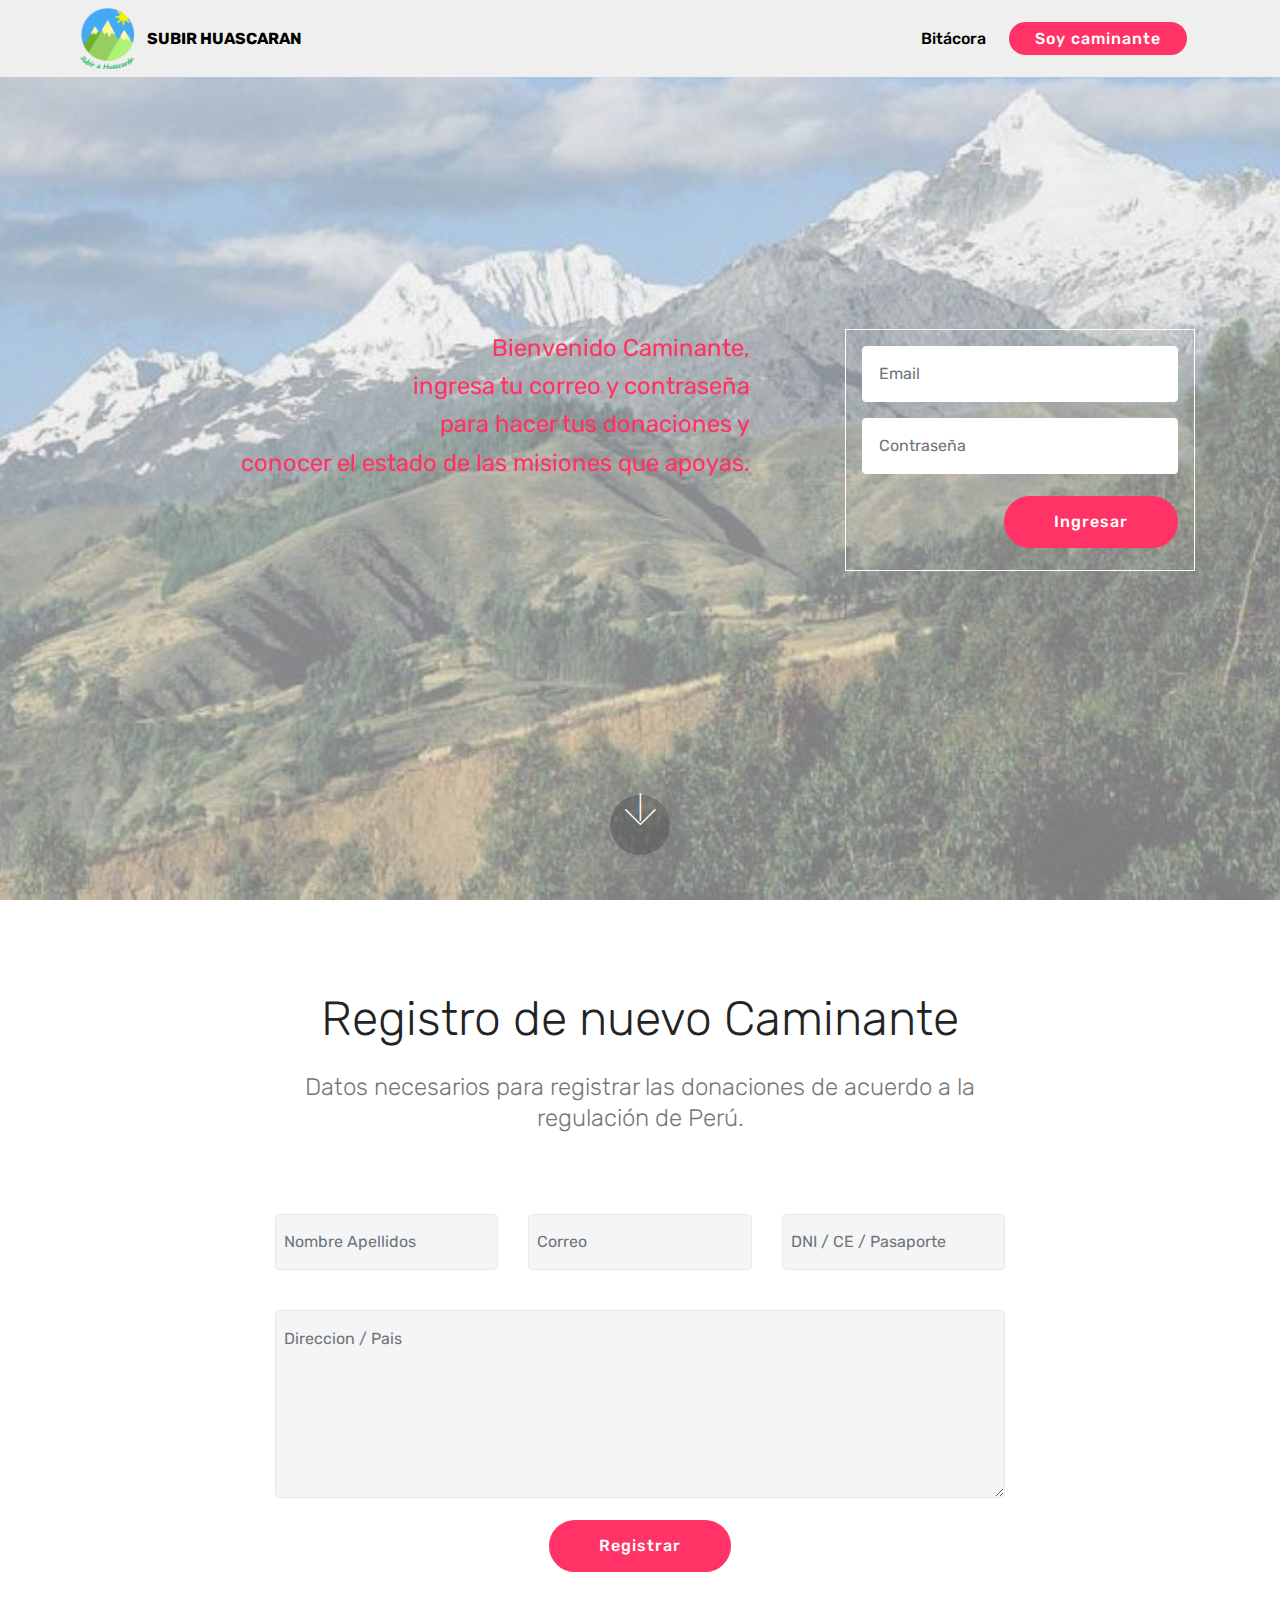
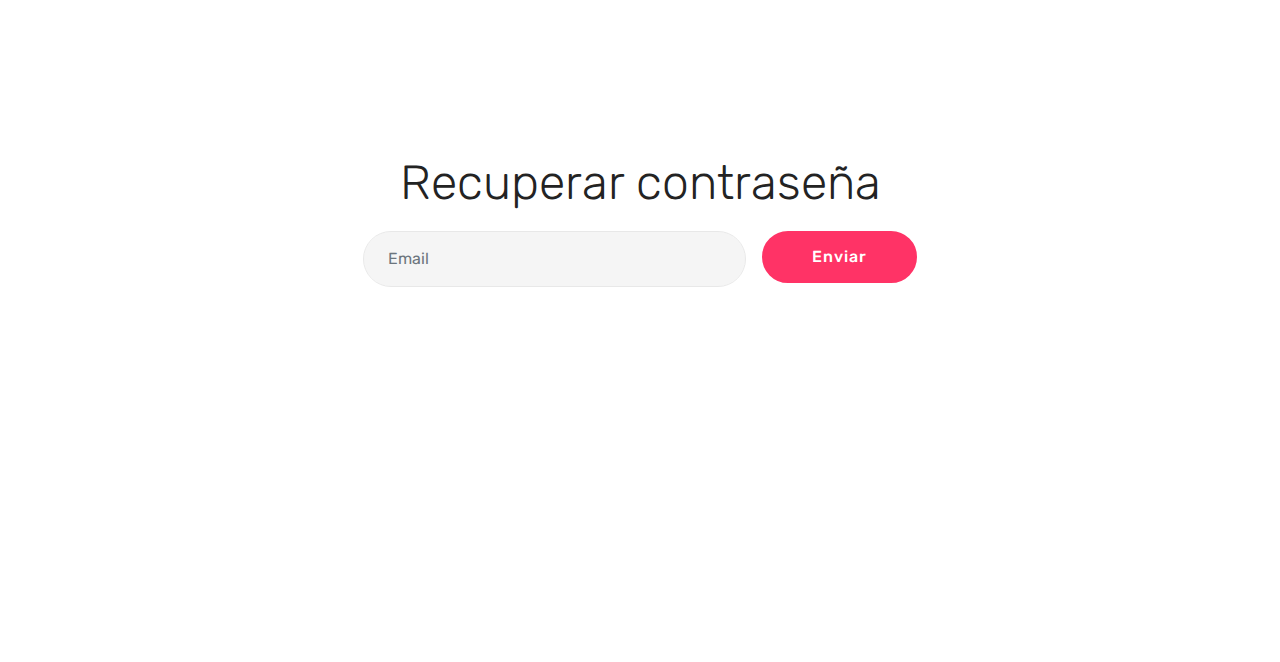
==== page1.html @ e5e84a6b "create github pages" ====
<!DOCTYPE html>
<html  >
<head>
  <!-- Site made with Mobirise Website Builder v4.11.6, https://mobirise.com -->
  <meta charset="UTF-8">
  <meta http-equiv="X-UA-Compatible" content="IE=edge">
  <meta name="generator" content="Mobirise v4.11.6, mobirise.com">
  <meta name="viewport" content="width=device-width, initial-scale=1, minimum-scale=1">
  <link rel="shortcut icon" href="assets/images/logo.subirhuascaran-122x138.png" type="image/x-icon">
  <meta name="description" content="Website Generator Description">
  
  <title>002-ingreso</title>
  <link rel="stylesheet" href="assets/web/assets/mobirise-icons/mobirise-icons.css">
  <link rel="stylesheet" href="assets/bootstrap/css/bootstrap.min.css">
  <link rel="stylesheet" href="assets/bootstrap/css/bootstrap-grid.min.css">
  <link rel="stylesheet" href="assets/bootstrap/css/bootstrap-reboot.min.css">
  <link rel="stylesheet" href="assets/socicon/css/styles.css">
  <link rel="stylesheet" href="assets/dropdown/css/style.css">
  <link rel="stylesheet" href="assets/tether/tether.min.css">
  <link rel="stylesheet" href="assets/theme/css/style.css">
  <link rel="preload" as="style" href="assets/mobirise/css/mbr-additional.css"><link rel="stylesheet" href="assets/mobirise/css/mbr-additional.css" type="text/css">
  
  
  
</head>
<body>
  <section class="menu cid-rIZL8jFSp6" once="menu" id="menu2-h">

    

    <nav class="navbar navbar-expand beta-menu navbar-dropdown align-items-center navbar-fixed-top navbar-toggleable-sm">
        <button class="navbar-toggler navbar-toggler-right" type="button" data-toggle="collapse" data-target="#navbarSupportedContent" aria-controls="navbarSupportedContent" aria-expanded="false" aria-label="Toggle navigation">
            <div class="hamburger">
                <span></span>
                <span></span>
                <span></span>
                <span></span>
            </div>
        </button>
        <div class="menu-logo">
            <div class="navbar-brand">
                <span class="navbar-logo">
                    <a href="index.html">
                        <img src="assets/images/logo.subirhuascaran-122x138.png" alt="" title="" style="height: 3.8rem;">
                    </a>
                </span>
                <span class="navbar-caption-wrap"><a class="navbar-caption text-black display-4" href="index.html">
                        SUBIR HUASCARAN</a></span>
            </div>
        </div>
        <div class="collapse navbar-collapse" id="navbarSupportedContent">
            <ul class="navbar-nav nav-dropdown" data-app-modern-menu="true"><li class="nav-item">
                    <a class="nav-link link text-black display-4" href="page3.html">
                        Bitácora</a>
                </li></ul>
            <div class="navbar-buttons mbr-section-btn"><a class="btn btn-sm btn-secondary display-4" href="page1.html">
                    Soy caminante</a></div>
        </div>
    </nav>
</section>

<section class="engine"><a href="https://mobirise.info/t">amp templates</a></section><section class="header15 cid-rJ0lMRycGT mbr-fullscreen" id="header15-j">

    

    <div class="mbr-overlay" style="opacity: 0.5; background-color: rgb(239, 239, 239);"></div>

    <div class="container align-right">
        <div class="row">
            <div class="mbr-white col-lg-8 col-md-7 content-container">
                
                <p class="mbr-text pb-3 mbr-fonts-style display-5">Bienvenido Caminante, <br>ingresa tu correo y contraseña<br>para hacer tus donaciones y <br>conocer el estado de las misiones que apoyas.</p>
            </div>
            <div class="col-lg-4 col-md-5">
                <div class="form-container">
                    <div class="media-container-column" data-form-type="formoid">
                        <!---Formbuilder Form--->
                        <form action="https://mobirise.com/" method="POST" class="mbr-form form-with-styler" data-form-title="Mobirise Form"><input type="hidden" name="email" data-form-email="true" value="wtqzA0rQZK1cA6QwADzqJ+I+RtrKymRu3xZTuNvysH09sayi7FmQZikdBeSeCKJBfhkM40BxDF42fVDgRj4GmOp/pbe2hW7lbLtdLnOI4zMqJEd/yFccIYRz8CR8Po/f">
                            <div class="row">
                                <div hidden="hidden" data-form-alert="" class="alert alert-success col-12">Bienvenido!</div>
                                <div hidden="hidden" data-form-alert-danger="" class="alert alert-danger col-12">
                                </div>
                            </div>
                            <div class="dragArea row">
                                
                                <div class="col-md-12 form-group " data-for="email">
                                    <input type="email" name="email" placeholder="Email" data-form-field="Email" required="required" class="form-control px-3 display-7" id="email-header15-j">
                                </div>
                                <div data-for="phone" class="col-md-12 form-group ">
                                    <input type="tel" name="phone" placeholder="Contraseña" data-form-field="Phone" class="form-control px-3 display-7" id="phone-header15-j">
                                </div>
                                
                                <div class="col-md-12 input-group-btn"><button type="submit" class="btn btn-secondary btn-form display-4" href="page5.html">Ingresar</button></div>
                            </div>
                        </form><!---Formbuilder Form--->
                    </div>
                </div>
            </div>
        </div>
    </div>
    <div class="mbr-arrow hidden-sm-down" aria-hidden="true">
        <a href="#next">
            <i class="mbri-down mbr-iconfont"></i>
        </a>
    </div>
</section>

<section class="mbr-section form1 cid-rJ5rDfbbf0" id="form1-k">

    

    
    <div class="container">
        <div class="row justify-content-center">
            <div class="title col-12 col-lg-8">
                <h2 class="mbr-section-title align-center pb-3 mbr-fonts-style display-2">
                    Registro de nuevo Caminante</h2>
                <h3 class="mbr-section-subtitle align-center mbr-light pb-3 mbr-fonts-style display-5">
                    Datos necesarios para registrar las donaciones de acuerdo a la regulación de Perú.</h3>
            </div>
        </div>
    </div>
    <div class="container">
        <div class="row justify-content-center">
            <div class="media-container-column col-lg-8" data-form-type="formoid">
                <!---Formbuilder Form--->
                <form action="https://mobirise.com/" method="POST" class="mbr-form form-with-styler" data-form-title="Mobirise Form"><input type="hidden" name="email" data-form-email="true" value="e6qMvipuUezqHyOZQiGdIUFKwZcSwROs5qsjVLVdqNBM+Jt9uk/OGUS6oN6cT/D31UYYcY5IENsYdueJPuXUT8WEsx3m8ywDl4KQ12ntDNOguZOmyFTrvGoSGOFh6pt0">
                    <div class="row">
                        <div hidden="hidden" data-form-alert="" class="alert alert-success col-12">Por correo te llegará la Contraseña y un número de Identificación como Caminante de Subir Huascarán!</div>
                        <div hidden="hidden" data-form-alert-danger="" class="alert alert-danger col-12">
                        </div>
                    </div>
                    <div class="dragArea row">
                        <div class="col-md-4  form-group" data-for="name">
                            <label for="name-form1-k" class="form-control-label mbr-fonts-style display-7"></label>
                            <input type="text" name="name" data-form-field="Name" required="required" class="form-control display-7" placeholder="Nombre Apellidos" id="name-form1-k">
                        </div>
                        <div class="col-md-4  form-group" data-for="email">
                            <label for="email-form1-k" class="form-control-label mbr-fonts-style display-7"></label>
                            <input type="email" name="email" data-form-field="Email" required="required" class="form-control display-7" placeholder="Correo" id="email-form1-k">
                        </div>
                        <div data-for="phone" class="col-md-4  form-group">
                            <label for="phone-form1-k" class="form-control-label mbr-fonts-style display-7"></label>
                            <input type="tel" name="phone" data-form-field="Phone" class="form-control display-7" placeholder="DNI / CE / Pasaporte" id="phone-form1-k">
                        </div>
                        <div data-for="message" class="col-md-12 form-group">
                            <label for="message-form1-k" class="form-control-label mbr-fonts-style display-7"></label>
                            <textarea name="message" data-form-field="Message" class="form-control display-7" placeholder="Direccion / Pais" id="message-form1-k"></textarea>
                        </div>
                        <div class="col-md-12 input-group-btn align-center"><button type="submit" class="btn btn-form btn-secondary display-4">Registrar</button></div>
                    </div>
                </form><!---Formbuilder Form--->
            </div>
        </div>
    </div>
</section>

<section class="mbr-section form3 cid-rJ5rEnoJT5" id="form3-l">

    

    

    <div class="container">
        <div class="row justify-content-center">
            <div class="title col-12 col-lg-8">
                <h2 class="align-center pb-2 mbr-fonts-style display-2">
                    Recuperar contraseña</h2>
                
            </div>
        </div>

        <div class="row py-2 justify-content-center">
            <div class="col-12 col-lg-6  col-md-8 " data-form-type="formoid">
                <!---Formbuilder Form--->
                <form action="https://mobirise.com/" method="POST" class="mbr-form form-with-styler" data-form-title="Mobirise Form"><input type="hidden" name="email" data-form-email="true" value="NQAg6fDDXgw+sFbmTN1wZW7kQ4qYK/VZmVhrrgOsUr6HjoA9whNMkicKUkTNT1DjmzQx8Qpdij0NiBd3gmocsq4LO/XG/91CPZPKjU6f03kV4HGmVgwQR05psdc6KrQQ">
                    <div class="row">
                        <div hidden="hidden" data-form-alert="" class="alert alert-success col-12">Thanks for filling out the form!</div>
                        <div hidden="hidden" data-form-alert-danger="" class="alert alert-danger col-12">
                        </div>
                    </div>
                    <div class="dragArea row">
                        <div class="form-group col" data-for="email">
                            <input type="email" name="email" placeholder="Email" data-form-field="Email" required="required" class="form-control display-7" id="email-form3-l">
                        </div>
                        <div class="col-auto input-group-btn"><button type="submit" class="btn  btn-secondary display-4">Enviar</button></div>
                    </div>
                </form><!---Formbuilder Form--->
            </div>
        </div>
    </div>
</section>

<section class="cid-rJ0lGpFb1E mbr-reveal" id="footer5-i">

    

    

    <div class="container">
        <div class="media-container-row">
            <div class="col-md-3">
                <div class="media-wrap">
                    <a href="https://mobirise.co/">
                       <img src="assets/images/logo.subirhuascaran-192x217.png" alt="Mobirise" title="">
                    </a>
                </div>
            </div>
            <div class="col-md-9">
                <p class="mbr-text align-right links mbr-fonts-style display-7">&nbsp; &nbsp; &nbsp; &nbsp; &nbsp; &nbsp; &nbsp; &nbsp; &nbsp; &nbsp; &nbsp;&nbsp; &nbsp; &nbsp; &nbsp; &nbsp; &nbsp; &nbsp; &nbsp; &nbsp; &nbsp; &nbsp; &nbsp; &nbsp;&nbsp;&nbsp; &nbsp; &nbsp; &nbsp; &nbsp; &nbsp; &nbsp; &nbsp; &nbsp; &nbsp; &nbsp; &nbsp;&nbsp;<a href="page4.html" class="text-black">CONTACTO</a></p>
            </div>
        </div>
        <div class="footer-lower">
            <div class="media-container-row">
                <div class="col-md-12">
                    <hr>
                </div>
            </div>
            <div class="media-container-row mbr-white">
                <div class="col-md-6 copyright">
                    <p class="mbr-text mbr-fonts-style display-7">
                        © Copyright 2019 SubirHuascaran.org - All Rights Reserved
                    </p>
                </div>
                <div class="col-md-6">
                    <div class="social-list align-right">
                        <div class="soc-item">
                            <a href="https://twitter.com/" target="_blank">
                                <span class="mbr-iconfont mbr-iconfont-social socicon-twitter socicon"></span>
                            </a>
                        </div>
                        <div class="soc-item">
                            <a href="https://www.facebook.com/" target="_blank">
                                <span class="mbr-iconfont mbr-iconfont-social socicon-facebook socicon"></span>
                            </a>
                        </div>
                        <div class="soc-item">
                            <a href="https://www.youtube.com" target="_blank">
                                <span class="mbr-iconfont mbr-iconfont-social socicon-youtube socicon"></span>
                            </a>
                        </div>
                        <div class="soc-item">
                            <a href="https://instagram.com" target="_blank">
                                <span class="mbr-iconfont mbr-iconfont-social socicon-instagram socicon"></span>
                            </a>
                        </div>
                        
                        
                    </div>
                </div>
            </div>
        </div>
    </div>
</section>


  <script src="assets/web/assets/jquery/jquery.min.js"></script>
  <script src="assets/popper/popper.min.js"></script>
  <script src="assets/bootstrap/js/bootstrap.min.js"></script>
  <script src="assets/smoothscroll/smooth-scroll.js"></script>
  <script src="assets/dropdown/js/nav-dropdown.js"></script>
  <script src="assets/dropdown/js/navbar-dropdown.js"></script>
  <script src="assets/touchswipe/jquery.touch-swipe.min.js"></script>
  <script src="assets/tether/tether.min.js"></script>
  <script src="assets/theme/js/script.js"></script>
  <script src="assets/formoid/formoid.min.js"></script>
  
  
</body>
</html>
---- assets/web/assets/mobirise-icons/mobirise-icons.css ----
@font-face {
  font-family: 'MobiriseIcons';
  src:  url('mobirise-icons.eot?spat4u');
  src:  url('mobirise-icons.eot?spat4u#iefix') format('embedded-opentype'),
    url('mobirise-icons.ttf?spat4u') format('truetype'),
    url('mobirise-icons.woff?spat4u') format('woff'),
    url('mobirise-icons.svg?spat4u#MobiriseIcons') format('svg');
  font-weight: normal;
  font-style: normal;
  font-display: swap;
}

[class^="mbri-"], [class*=" mbri-"] {
  /* use !important to prevent issues with browser extensions that change fonts */
  font-family: MobiriseIcons !important;
  speak: none;
  font-style: normal;
  font-weight: normal;
  font-variant: normal;
  text-transform: none;
  line-height: 1;

  /* Better Font Rendering =========== */
  -webkit-font-smoothing: antialiased;
  -moz-osx-font-smoothing: grayscale;
}

.mbri-add-submenu:before {
  content: "\e900";
}
.mbri-alert:before {
  content: "\e901";
}
.mbri-align-center:before {
  content: "\e902";
}
.mbri-align-justify:before {
  content: "\e903";
}
.mbri-align-left:before {
  content: "\e904";
}
.mbri-align-right:before {
  content: "\e905";
}
.mbri-android:before {
  content: "\e906";
}
.mbri-apple:before {
  content: "\e907";
}
.mbri-arrow-down:before {
  content: "\e908";
}
.mbri-arrow-next:before {
  content: "\e909";
}
.mbri-arrow-prev:before {
  content: "\e90a";
}
.mbri-arrow-up:before {
  content: "\e90b";
}
.mbri-bold:before {
  content: "\e90c";
}
.mbri-bookmark:before {
  content: "\e90d";
}
.mbri-bootstrap:before {
  content: "\e90e";
}
.mbri-briefcase:before {
  content: "\e90f";
}
.mbri-browse:before {
  content: "\e910";
}
.mbri-bulleted-list:before {
  content: "\e911";
}
.mbri-calendar:before {
  content: "\e912";
}
.mbri-camera:before {
  content: "\e913";
}
.mbri-cart-add:before {
  content: "\e914";
}
.mbri-cart-full:before {
  content: "\e915";
}
.mbri-cash:before {
  content: "\e916";
}
.mbri-change-style:before {
  content: "\e917";
}
.mbri-chat:before {
  content: "\e918";
}
.mbri-clock:before {
  content: "\e919";
}
.mbri-close:before {
  content: "\e91a";
}
.mbri-cloud:before {
  content: "\e91b";
}
.mbri-code:before {
  content: "\e91c";
}
.mbri-contact-form:before {
  content: "\e91d";
}
.mbri-credit-card:before {
  content: "\e91e";
}
.mbri-cursor-click:before {
  content: "\e91f";
}
.mbri-cust-feedback:before {
  content: "\e920";
}
.mbri-database:before {
  content: "\e921";
}
.mbri-delivery:before {
  content: "\e922";
}
.mbri-desktop:before {
  content: "\e923";
}
.mbri-devices:before {
  content: "\e924";
}
.mbri-down:before {
  content: "\e925";
}
.mbri-download:before {
  content: "\e989";
}
.mbri-drag-n-drop:before {
  content: "\e927";
}
.mbri-drag-n-drop2:before {
  content: "\e928";
}
.mbri-edit:before {
  content: "\e929";
}
.mbri-edit2:before {
  content: "\e92a";
}
.mbri-error:before {
  content: "\e92b";
}
.mbri-extension:before {
  content: "\e92c";
}
.mbri-features:before {
  content: "\e92d";
}
.mbri-file:before {
  content: "\e92e";
}
.mbri-flag:before {
  content: "\e92f";
}
.mbri-folder:before {
  content: "\e930";
}
.mbri-gift:before {
  content: "\e931";
}
.mbri-github:before {
  content: "\e932";
}
.mbri-globe:before {
  content: "\e933";
}
.mbri-globe-2:before {
  content: "\e934";
}
.mbri-growing-chart:before {
  content: "\e935";
}
.mbri-hearth:before {
  content: "\e936";
}
.mbri-help:before {
  content: "\e937";
}
.mbri-home:before {
  content: "\e938";
}
.mbri-hot-cup:before {
  content: "\e939";
}
.mbri-idea:before {
  content: "\e93a";
}
.mbri-image-gallery:before {
  content: "\e93b";
}
.mbri-image-slider:before {
  content: "\e93c";
}
.mbri-info:before {
  content: "\e93d";
}
.mbri-italic:before {
  content: "\e93e";
}
.mbri-key:before {
  content: "\e93f";
}
.mbri-laptop:before {
  content: "\e940";
}
.mbri-layers:before {
  content: "\e941";
}
.mbri-left-right:before {
  content: "\e942";
}
.mbri-left:before {
  content: "\e943";
}
.mbri-letter:before {
  content: "\e944";
}
.mbri-like:before {
  content: "\e945";
}
.mbri-link:before {
  content: "\e946";
}
.mbri-lock:before {
  content: "\e947";
}
.mbri-login:before {
  content: "\e948";
}
.mbri-logout:before {
  content: "\e949";
}
.mbri-magic-stick:before {
  content: "\e94a";
}
.mbri-map-pin:before {
  content: "\e94b";
}
.mbri-menu:before {
  content: "\e94c";
}
.mbri-mobile:before {
  content: "\e94d";
}
.mbri-mobile2:before {
  content: "\e94e";
}
.mbri-mobirise:before {
  content: "\e94f";
}
.mbri-more-horizontal:before {
  content: "\e950";
}
.mbri-more-vertical:before {
  content: "\e951";
}
.mbri-music:before {
  content: "\e952";
}
.mbri-new-file:before {
  content: "\e953";
}
.mbri-numbered-list:before {
  content: "\e954";
}
.mbri-opened-folder:before {
  content: "\e955";
}
.mbri-pages:before {
  content: "\e956";
}
.mbri-paper-plane:before {
  content: "\e957";
}
.mbri-paperclip:before {
  content: "\e958";
}
.mbri-photo:before {
  content: "\e959";
}
.mbri-photos:before {
  content: "\e95a";
}
.mbri-pin:before {
  content: "\e95b";
}
.mbri-play:before {
  content: "\e95c";
}
.mbri-plus:before {
  content: "\e95d";
}
.mbri-preview:before {
  content: "\e95e";
}
.mbri-print:before {
  content: "\e95f";
}
.mbri-protect:before {
  content: "\e960";
}
.mbri-question:before {
  content: "\e961";
}
.mbri-quote-left:before {
  content: "\e962";
}
.mbri-quote-right:before {
  content: "\e963";
}
.mbri-refresh:before {
  content: "\e964";
}
.mbri-responsive:before {
  content: "\e965";
}
.mbri-right:before {
  content: "\e966";
}
.mbri-rocket:before {
  content: "\e967";
}
.mbri-sad-face:before {
  content: "\e968";
}
.mbri-sale:before {
  content: "\e969";
}
.mbri-save:before {
  content: "\e96a";
}
.mbri-search:before {
  content: "\e96b";
}
.mbri-setting:before {
  content: "\e96c";
}
.mbri-setting2:before {
  content: "\e96d";
}
.mbri-setting3:before {
  content: "\e96e";
}
.mbri-share:before {
  content: "\e96f";
}
.mbri-shopping-bag:before {
  content: "\e970";
}
.mbri-shopping-basket:before {
  content: "\e971";
}
.mbri-shopping-cart:before {
  content: "\e972";
}
.mbri-sites:before {
  content: "\e973";
}
.mbri-smile-face:before {
  content: "\e974";
}
.mbri-speed:before {
  content: "\e975";
}
.mbri-star:before {
  content: "\e976";
}
.mbri-success:before {
  content: "\e977";
}
.mbri-sun:before {
  content: "\e978";
}
.mbri-sun2:before {
  content: "\e979";
}
.mbri-tablet:before {
  content: "\e97a";
}
.mbri-tablet-vertical:before {
  content: "\e97b";
}
.mbri-target:before {
  content: "\e97c";
}
.mbri-timer:before {
  content: "\e97d";
}
.mbri-to-ftp:before {
  content: "\e97e";
}
.mbri-to-local-drive:before {
  content: "\e97f";
}
.mbri-touch-swipe:before {
  content: "\e980";
}
.mbri-touch:before {
  content: "\e981";
}
.mbri-trash:before {
  content: "\e982";
}
.mbri-underline:before {
  content: "\e983";
}
.mbri-unlink:before {
  content: "\e984";
}
.mbri-unlock:before {
  content: "\e985";
}
.mbri-up-down:before {
  content: "\e986";
}
.mbri-up:before {
  content: "\e987";
}
.mbri-update:before {
  content: "\e988";
}
.mbri-upload:before {
 content: "\e926"; 
}
.mbri-user:before {
  content: "\e98a";
}
.mbri-user2:before {
  content: "\e98b";
}
.mbri-users:before {
  content: "\e98c";
}
.mbri-video:before {
  content: "\e98d";
}
.mbri-video-play:before {
  content: "\e98e";
}
.mbri-watch:before {
  content: "\e98f";
}
.mbri-website-theme:before {
  content: "\e990";
}
.mbri-wifi:before {
  content: "\e991";
}
.mbri-windows:before {
  content: "\e992";
}
.mbri-zoom-out:before {
  content: "\e993";
}
.mbri-redo:before {
  content: "\e994";
}
.mbri-undo:before {
  content: "\e995";
}
---- assets/socicon/css/styles.css ----
@charset "UTF-8";

@font-face {
  font-family: "socicon";
  src:url("../fonts/socicon.eot");
  src:url("../fonts/socicon.eot?#iefix") format("embedded-opentype"),
    url("../fonts/socicon.woff") format("woff"),
    url("../fonts/socicon.ttf") format("truetype"),
    url("../fonts/socicon.svg#socicon") format("svg");
  font-weight: normal;
  font-style: normal;
  font-display:swap;
}

[data-icon]:before {
  font-family: "socicon" !important;
  content: attr(data-icon);
  font-style: normal !important;
  font-weight: normal !important;
  font-variant: normal !important;
  text-transform: none !important;
  speak: none;
  line-height: 1;
  -webkit-font-smoothing: antialiased;
  -moz-osx-font-smoothing: grayscale;
}

[class^="socicon-"]:before,
[class*=" socicon-"]:before {
  font-family: "socicon" !important;
  font-style: normal !important;
  font-weight: normal !important;
  font-variant: normal !important;
  text-transform: none !important;
  speak: none;
  line-height: 1;
  -webkit-font-smoothing: antialiased;
  -moz-osx-font-smoothing: grayscale;
}

.socicon-modelmayhem:before {
  content: "\e000";
}
.socicon-mixcloud:before {
  content: "\e001";
}
.socicon-drupal:before {
  content: "\e002";
}
.socicon-swarm:before {
  content: "\e003";
}
.socicon-istock:before {
  content: "\e004";
}
.socicon-yammer:before {
  content: "\e005";
}
.socicon-ello:before {
  content: "\e006";
}
.socicon-stackoverflow:before {
  content: "\e007";
}
.socicon-persona:before {
  content: "\e008";
}
.socicon-triplej:before {
  content: "\e009";
}
.socicon-houzz:before {
  content: "\e00a";
}
.socicon-rss:before {
  content: "\e00b";
}
.socicon-paypal:before {
  content: "\e00c";
}
.socicon-odnoklassniki:before {
  content: "\e00d";
}
.socicon-airbnb:before {
  content: "\e00e";
}
.socicon-periscope:before {
  content: "\e00f";
}
.socicon-outlook:before {
  content: "\e010";
}
.socicon-coderwall:before {
  content: "\e011";
}
.socicon-tripadvisor:before {
  content: "\e012";
}
.socicon-appnet:before {
  content: "\e013";
}
.socicon-goodreads:before {
  content: "\e014";
}
.socicon-tripit:before {
  content: "\e015";
}
.socicon-lanyrd:before {
  content: "\e016";
}
.socicon-slideshare:before {
  content: "\e017";
}
.socicon-buffer:before {
  content: "\e018";
}
.socicon-disqus:before {
  content: "\e019";
}
.socicon-vkontakte:before {
  content: "\e01a";
}
.socicon-whatsapp:before {
  content: "\e01b";
}
.socicon-patreon:before {
  content: "\e01c";
}
.socicon-storehouse:before {
  content: "\e01d";
}
.socicon-pocket:before {
  content: "\e01e";
}
.socicon-mail:before {
  content: "\e01f";
}
.socicon-blogger:before {
  content: "\e020";
}
.socicon-technorati:before {
  content: "\e021";
}
.socicon-reddit:before {
  content: "\e022";
}
.socicon-dribbble:before {
  content: "\e023";
}
.socicon-stumbleupon:before {
  content: "\e024";
}
.socicon-digg:before {
  content: "\e025";
}
.socicon-envato:before {
  content: "\e026";
}
.socicon-behance:before {
  content: "\e027";
}
.socicon-delicious:before {
  content: "\e028";
}
.socicon-deviantart:before {
  content: "\e029";
}
.socicon-forrst:before {
  content: "\e02a";
}
.socicon-play:before {
  content: "\e02b";
}
.socicon-zerply:before {
  content: "\e02c";
}
.socicon-wikipedia:before {
  content: "\e02d";
}
.socicon-apple:before {
  content: "\e02e";
}
.socicon-flattr:before {
  content: "\e02f";
}
.socicon-github:before {
  content: "\e030";
}
.socicon-renren:before {
  content: "\e031";
}
.socicon-friendfeed:before {
  content: "\e032";
}
.socicon-newsvine:before {
  content: "\e033";
}
.socicon-identica:before {
  content: "\e034";
}
.socicon-bebo:before {
  content: "\e035";
}
.socicon-zynga:before {
  content: "\e036";
}
.socicon-steam:before {
  content: "\e037";
}
.socicon-xbox:before {
  content: "\e038";
}
.socicon-windows:before {
  content: "\e039";
}
.socicon-qq:before {
  content: "\e03a";
}
.socicon-douban:before {
  content: "\e03b";
}
.socicon-meetup:before {
  content: "\e03c";
}
.socicon-playstation:before {
  content: "\e03d";
}
.socicon-android:before {
  content: "\e03e";
}
.socicon-snapchat:before {
  content: "\e03f";
}
.socicon-twitter:before {
  content: "\e040";
}
.socicon-facebook:before {
  content: "\e041";
}
.socicon-googleplus:before {
  content: "\e042";
}
.socicon-pinterest:before {
  content: "\e043";
}
.socicon-foursquare:before {
  content: "\e044";
}
.socicon-yahoo:before {
  content: "\e045";
}
.socicon-skype:before {
  content: "\e046";
}
.socicon-yelp:before {
  content: "\e047";
}
.socicon-feedburner:before {
  content: "\e048";
}
.socicon-linkedin:before {
  content: "\e049";
}
.socicon-viadeo:before {
  content: "\e04a";
}
.socicon-xing:before {
  content: "\e04b";
}
.socicon-myspace:before {
  content: "\e04c";
}
.socicon-soundcloud:before {
  content: "\e04d";
}
.socicon-spotify:before {
  content: "\e04e";
}
.socicon-grooveshark:before {
  content: "\e04f";
}
.socicon-lastfm:before {
  content: "\e050";
}
.socicon-youtube:before {
  content: "\e051";
}
.socicon-vimeo:before {
  content: "\e052";
}
.socicon-dailymotion:before {
  content: "\e053";
}
.socicon-vine:before {
  content: "\e054";
}
.socicon-flickr:before {
  content: "\e055";
}
.socicon-500px:before {
  content: "\e056";
}
.socicon-wordpress:before {
  content: "\e058";
}
.socicon-tumblr:before {
  content: "\e059";
}
.socicon-twitch:before {
  content: "\e05a";
}
.socicon-8tracks:before {
  content: "\e05b";
}
.socicon-amazon:before {
  content: "\e05c";
}
.socicon-icq:before {
  content: "\e05d";
}
.socicon-smugmug:before {
  content: "\e05e";
}
.socicon-ravelry:before {
  content: "\e05f";
}
.socicon-weibo:before {
  content: "\e060";
}
.socicon-baidu:before {
  content: "\e061";
}
.socicon-angellist:before {
  content: "\e062";
}
.socicon-ebay:before {
  content: "\e063";
}
.socicon-imdb:before {
  content: "\e064";
}
.socicon-stayfriends:before {
  content: "\e065";
}
.socicon-residentadvisor:before {
  content: "\e066";
}
.socicon-google:before {
  content: "\e067";
}
.socicon-yandex:before {
  content: "\e068";
}
.socicon-sharethis:before {
  content: "\e069";
}
.socicon-bandcamp:before {
  content: "\e06a";
}
.socicon-itunes:before {
  content: "\e06b";
}
.socicon-deezer:before {
  content: "\e06c";
}
.socicon-telegram:before {
  content: "\e06e";
}
.socicon-openid:before {
  content: "\e06f";
}
.socicon-amplement:before {
  content: "\e070";
}
.socicon-viber:before {
  content: "\e071";
}
.socicon-zomato:before {
  content: "\e072";
}
.socicon-draugiem:before {
  content: "\e074";
}
.socicon-endomodo:before {
  content: "\e075";
}
.socicon-filmweb:before {
  content: "\e076";
}
.socicon-stackexchange:before {
  content: "\e077";
}
.socicon-wykop:before {
  content: "\e078";
}
.socicon-teamspeak:before {
  content: "\e079";
}
.socicon-teamviewer:before {
  content: "\e07a";
}
.socicon-ventrilo:before {
  content: "\e07b";
}
.socicon-younow:before {
  content: "\e07c";
}
.socicon-raidcall:before {
  content: "\e07d";
}
.socicon-mumble:before {
  content: "\e07e";
}
.socicon-medium:before {
  content: "\e06d";
}
.socicon-bebee:before {
  content: "\e07f";
}
.socicon-hitbox:before {
  content: "\e080";
}
.socicon-reverbnation:before {
  content: "\e081";
}
.socicon-formulr:before {
  content: "\e082";
}
.socicon-instagram:before {
  content: "\e057";
}
.socicon-battlenet:before {
  content: "\e083";
}
.socicon-chrome:before {
  content: "\e084";
}
.socicon-discord:before {
  content: "\e086";
}
.socicon-issuu:before {
  content: "\e087";
}
.socicon-macos:before {
  content: "\e088";
}
.socicon-firefox:before {
  content: "\e089";
}
.socicon-opera:before {
  content: "\e08d";
}
.socicon-keybase:before {
  content: "\e090";
}
.socicon-alliance:before {
  content: "\e091";
}
.socicon-livejournal:before {
  content: "\e092";
}
.socicon-googlephotos:before {
  content: "\e093";
}
.socicon-horde:before {
  content: "\e094";
}
.socicon-etsy:before {
  content: "\e095";
}
.socicon-zapier:before {
  content: "\e096";
}
.socicon-google-scholar:before {
  content: "\e097";
}
.socicon-researchgate:before {
  content: "\e098";
}
.socicon-wechat:before {
  content: "\e099";
}
.socicon-strava:before {
  content: "\e09a";
}
.socicon-line:before {
  content: "\e09b";
}
.socicon-lyft:before {
  content: "\e09c";
}
.socicon-uber:before {
  content: "\e09d";
}
.socicon-songkick:before {
  content: "\e09e";
}
.socicon-viewbug:before {
  content: "\e09f";
}
.socicon-googlegroups:before {
  content: "\e0a0";
}
.socicon-quora:before {
  content: "\e073";
}
.socicon-diablo:before {
  content: "\e085";
}
.socicon-blizzard:before {
  content: "\e0a1";
}
.socicon-hearthstone:before {
  content: "\e08b";
}
.socicon-heroes:before {
  content: "\e08a";
}
.socicon-overwatch:before {
  content: "\e08c";
}
.socicon-warcraft:before {
  content: "\e08e";
}
.socicon-starcraft:before {
  content: "\e08f";
}
.socicon-beam:before {
  content: "\e0a2";
}
.socicon-curse:before {
  content: "\e0a3";
}
.socicon-player:before {
  content: "\e0a4";
}
.socicon-streamjar:before {
  content: "\e0a5";
}
.socicon-nintendo:before {
  content: "\e0a6";
}
.socicon-hellocoton:before {
  content: "\e0a7";
}
---- assets/dropdown/css/style.css ----
.navbar-dropdown {
  left: 0;
  padding: 0;
  position: absolute;
  right: 0;
  top: 0;
  transition: all 0.45s ease;
  z-index: 1030;
  background: #282828; }
  .navbar-dropdown .navbar-logo {
    margin-right: 0.8rem;
    transition: margin 0.3s ease-in-out;
    vertical-align: middle; }
    .navbar-dropdown .navbar-logo img {
      height: 3.125rem;
      transition: all 0.3s ease-in-out; }
    .navbar-dropdown .navbar-logo.mbr-iconfont {
      font-size: 3.125rem;
      line-height: 3.125rem; }
  .navbar-dropdown .navbar-caption {
    font-weight: 700;
    white-space: normal;
    vertical-align: -4px;
    line-height: 3.125rem !important; }
    .navbar-dropdown .navbar-caption, .navbar-dropdown .navbar-caption:hover {
      color: inherit;
      text-decoration: none; }
  .navbar-dropdown .mbr-iconfont + .navbar-caption {
    vertical-align: -1px; }
  .navbar-dropdown.navbar-fixed-top {
    position: fixed; }
  .navbar-dropdown .navbar-brand span {
    vertical-align: -4px; }
  .navbar-dropdown.bg-color.transparent {
    background: none; }
  .navbar-dropdown.navbar-short .navbar-brand {
    padding: 0.625rem 0; }
    .navbar-dropdown.navbar-short .navbar-brand span {
      vertical-align: -1px; }
  .navbar-dropdown.navbar-short .navbar-caption {
    line-height: 2.375rem !important;
    vertical-align: -2px; }
  .navbar-dropdown.navbar-short .navbar-logo {
    margin-right: 0.5rem; }
    .navbar-dropdown.navbar-short .navbar-logo img {
      height: 2.375rem; }
    .navbar-dropdown.navbar-short .navbar-logo.mbr-iconfont {
      font-size: 2.375rem;
      line-height: 2.375rem; }
  .navbar-dropdown.navbar-short .mbr-table-cell {
    height: 3.625rem; }
  .navbar-dropdown .navbar-close {
    left: 0.6875rem;
    position: fixed;
    top: 0.75rem;
    z-index: 1000; }
  .navbar-dropdown .hamburger-icon {
    content: "";
    display: inline-block;
    vertical-align: middle;
    width: 16px;
    -webkit-box-shadow: 0 -6px 0 1px #282828,0 0 0 1px #282828,0 6px 0 1px #282828;
    -moz-box-shadow: 0 -6px 0 1px #282828,0 0 0 1px #282828,0 6px 0 1px #282828;
    box-shadow: 0 -6px 0 1px #282828,0 0 0 1px #282828,0 6px 0 1px #282828; }

.dropdown-menu .dropdown-toggle[data-toggle="dropdown-submenu"]::after {
  border-bottom: 0.35em solid transparent;
  border-left: 0.35em solid;
  border-right: 0;
  border-top: 0.35em solid transparent;
  margin-left: 0.3rem; }

.dropdown-menu .dropdown-item:focus {
  outline: 0; }

.nav-dropdown {
  font-size: 0.75rem;
  font-weight: 500;
  height: auto !important; }
  .nav-dropdown .nav-btn {
    padding-left: 1rem; }
  .nav-dropdown .link {
    margin: .667em 1.667em;
    font-weight: 500;
    padding: 0;
    transition: color .2s ease-in-out; }
    .nav-dropdown .link.dropdown-toggle {
      margin-right: 2.583em; }
      .nav-dropdown .link.dropdown-toggle::after {
        margin-left: .25rem;
        border-top: 0.35em solid;
        border-right: 0.35em solid transparent;
        border-left: 0.35em solid transparent;
        border-bottom: 0; }
      .nav-dropdown .link.dropdown-toggle[aria-expanded="true"] {
        margin: 0;
        padding: 0.667em 3.263em  0.667em 1.667em; }
  .nav-dropdown .link::after,
  .nav-dropdown .dropdown-item::after {
    color: inherit; }
  .nav-dropdown .btn {
    font-size: 0.75rem;
    font-weight: 700;
    letter-spacing: 0;
    margin-bottom: 0;
    padding-left: 1.25rem;
    padding-right: 1.25rem; }
  .nav-dropdown .dropdown-menu {
    border-radius: 0;
    border: 0;
    left: 0;
    margin: 0;
    padding-bottom: 1.25rem;
    padding-top: 1.25rem;
    position: relative; }
  .nav-dropdown .dropdown-submenu {
    margin-left: 0.125rem;
    top: 0; }
  .nav-dropdown .dropdown-item {
    font-weight: 500;
    line-height: 2;
    padding: 0.3846em 4.615em 0.3846em 1.5385em;
    position: relative;
    transition: color .2s ease-in-out, background-color .2s ease-in-out; }
    .nav-dropdown .dropdown-item::after {
      margin-top: -0.3077em;
      position: absolute;
      right: 1.1538em;
      top: 50%; }
    .nav-dropdown .dropdown-item:focus, .nav-dropdown .dropdown-item:hover {
      background: none; }

@media (max-width: 767px) {
  .nav-dropdown.navbar-toggleable-sm {
    bottom: 0;
    display: none;
    left: 0;
    overflow-x: hidden;
    position: fixed;
    top: 0;
    transform: translateX(-100%);
    -ms-transform: translateX(-100%);
    -webkit-transform: translateX(-100%);
    width: 18.75rem;
    z-index: 999; } }
.nav-dropdown.navbar-toggleable-xl {
  bottom: 0;
  display: none;
  left: 0;
  overflow-x: hidden;
  position: fixed;
  top: 0;
  transform: translateX(-100%);
  -ms-transform: translateX(-100%);
  -webkit-transform: translateX(-100%);
  width: 18.75rem;
  z-index: 999; }

.nav-dropdown-sm {
  display: block !important;
  overflow-x: hidden;
  overflow: auto;
  padding-top: 3.875rem; }
  .nav-dropdown-sm::after {
    content: "";
    display: block;
    height: 3rem;
    width: 100%; }
  .nav-dropdown-sm.collapse.in ~ .navbar-close {
    display: block !important; }
  .nav-dropdown-sm.collapsing, .nav-dropdown-sm.collapse.in {
    transform: translateX(0);
    -ms-transform: translateX(0);
    -webkit-transform: translateX(0);
    transition: all 0.25s ease-out;
    -webkit-transition: all 0.25s ease-out;
    background: #282828; }
  .nav-dropdown-sm.collapsing[aria-expanded="false"] {
    transform: translateX(-100%);
    -ms-transform: translateX(-100%);
    -webkit-transform: translateX(-100%); }
  .nav-dropdown-sm .nav-item {
    display: block;
    margin-left: 0 !important;
    padding-left: 0; }
  .nav-dropdown-sm .link,
  .nav-dropdown-sm .dropdown-item {
    border-top: 1px dotted rgba(255, 255, 255, 0.1);
    font-size: 0.8125rem;
    line-height: 1.6;
    margin: 0 !important;
    padding: 0.875rem 2.4rem 0.875rem 1.5625rem !important;
    position: relative;
    white-space: normal; }
    .nav-dropdown-sm .link:focus, .nav-dropdown-sm .link:hover,
    .nav-dropdown-sm .dropdown-item:focus,
    .nav-dropdown-sm .dropdown-item:hover {
      background: rgba(0, 0, 0, 0.2) !important;
      color: #c0a375; }
  .nav-dropdown-sm .nav-btn {
    position: relative;
    padding: 1.5625rem 1.5625rem 0 1.5625rem; }
    .nav-dropdown-sm .nav-btn::before {
      border-top: 1px dotted rgba(255, 255, 255, 0.1);
      content: "";
      left: 0;
      position: absolute;
      top: 0;
      width: 100%; }
    .nav-dropdown-sm .nav-btn + .nav-btn {
      padding-top: 0.625rem; }
      .nav-dropdown-sm .nav-btn + .nav-btn::before {
        display: none; }
  .nav-dropdown-sm .btn {
    padding: 0.625rem 0; }
  .nav-dropdown-sm .dropdown-toggle[data-toggle="dropdown-submenu"]::after {
    margin-left: .25rem;
    border-top: 0.35em solid;
    border-right: 0.35em solid transparent;
    border-left: 0.35em solid transparent;
    border-bottom: 0; }
  .nav-dropdown-sm .dropdown-toggle[data-toggle="dropdown-submenu"][aria-expanded="true"]::after {
    border-top: 0;
    border-right: 0.35em solid transparent;
    border-left: 0.35em solid transparent;
    border-bottom: 0.35em solid; }
  .nav-dropdown-sm .dropdown-menu {
    margin: 0;
    padding: 0;
    position: relative;
    top: 0;
    left: 0;
    width: 100%;
    border: 0;
    float: none;
    border-radius: 0;
    background: none; }
  .nav-dropdown-sm .dropdown-submenu {
    left: 100%;
    margin-left: 0.125rem;
    margin-top: -1.25rem;
    top: 0; }

.navbar-toggleable-sm .nav-dropdown .dropdown-menu {
  position: absolute; }

.navbar-toggleable-sm .nav-dropdown .dropdown-submenu {
  left: 100%;
  margin-left: 0.125rem;
  margin-top: -1.25rem;
  top: 0; }

.navbar-toggleable-sm.opened .nav-dropdown .dropdown-menu {
  position: relative; }

.navbar-toggleable-sm.opened .nav-dropdown .dropdown-submenu {
  left: 0;
  margin-left: 00rem;
  margin-top: 0rem;
  top: 0; }

.is-builder .nav-dropdown.collapsing {
  transition: none !important; }

/*# sourceMappingURL=style.css.map */
---- assets/theme/css/style.css ----
/*!
 * Mobirise v4 theme (https://mobirise.com/)
 * Copyright 2017 Mobirise
 */
section {
  background-color: #eeeeee; }

body {
  font-style: normal;
  line-height: 1.5; }

section,
.container,
.container-fluid {
  position: relative;
  word-wrap: break-word; }

a.mbr-iconfont:hover {
  text-decoration: none; }

.article .lead p,
.article .lead ul,
.article .lead ol,
.article .lead pre,
.article .lead blockquote {
  margin-bottom: 0; }

ul,
ol,
pre,
blockquote {
  margin-bottom: 2.3125rem; }

pre {
  background: #f4f4f4;
  padding: 10px 24px;
  white-space: pre-wrap; }

.inactive {
  -webkit-user-select: none;
  -moz-user-select: none;
  -ms-user-select: none;
  user-select: none;
  pointer-events: none;
  -webkit-user-drag: none;
  user-drag: none; }

.mbr-section__comments .row {
  justify-content: center;
  -webkit-justify-content: center; }

a {
  font-style: normal;
  font-weight: 400;
  cursor: pointer; }
  a, a:hover {
    text-decoration: none; }

figure {
  margin-bottom: 0; }

body {
  color: #232323; }

h1,
h2,
h3,
h4,
h5,
h6,
.h1,
.h2,
.h3,
.h4,
.h5,
.h6,
.display-1,
.display-2,
.display-3,
.display-4 {
  line-height: 1;
  word-break: break-word;
  word-wrap: break-word; }

.mbr-section-title {
  font-style: normal;
  line-height: 1.2; }

.mbr-section-subtitle {
  line-height: 1.3; }

.mbr-text {
  font-style: normal;
  line-height: 1.6; }

b,
strong {
  font-weight: bold; }

blockquote {
  padding: 10px 0 10px 20px;
  position: relative;
  border-left: 2px solid;
  border-color: #ff3366; }

input:-webkit-autofill, input:-webkit-autofill:hover, input:-webkit-autofill:focus, input:-webkit-autofill:active {
  transition-delay: 9999s;
  transition-property: background-color, color; }

textarea[type='hidden'] {
  display: none; }

body {
  position: relative; }

section {
  background-position: 50% 50%;
  background-repeat: no-repeat;
  background-size: cover; }
  section .mbr-background-video,
  section .mbr-background-video-preview {
    position: absolute;
    bottom: 0;
    left: 0;
    right: 0;
    top: 0; }

.hidden {
  visibility: hidden; }

.mbr-z-index20 {
  z-index: 20; }

/*! Base colors */
.mbr-white {
  color: #ffffff; }

.mbr-black {
  color: #000000; }

.mbr-bg-white {
  background-color: #ffffff; }

.mbr-bg-black {
  background-color: #000000; }

/*! Text-aligns */
.align-left {
  text-align: left; }

.align-center {
  text-align: center; }

.align-right {
  text-align: right; }

@media (max-width: 767px) {
  .align-left,
  .align-center,
  .align-right,
  .mbr-section-btn,
  .mbr-section-title {
    text-align: center; } }
/*! Font-weight  */
.mbr-light {
  font-weight: 300; }

.mbr-regular {
  font-weight: 400; }

.mbr-semibold {
  font-weight: 500; }

.mbr-bold {
  font-weight: 700; }

/*! Media  */
.media-size-item {
  -webkit-flex: 1 1 auto;
  -moz-flex: 1 1 auto;
  -ms-flex: 1 1 auto;
  -o-flex: 1 1 auto;
  flex: 1 1 auto; }

.media-content {
  -webkit-flex-basis: 100%;
  flex-basis: 100%; }

.media-container-row {
  display: -ms-flexbox;
  display: -webkit-flex;
  display: flex;
  -webkit-flex-direction: row;
  -ms-flex-direction: row;
  flex-direction: row;
  -webkit-flex-wrap: wrap;
  -ms-flex-wrap: wrap;
  flex-wrap: wrap;
  -webkit-justify-content: center;
  -ms-flex-pack: center;
  justify-content: center;
  -webkit-align-content: center;
  -ms-flex-line-pack: center;
  align-content: center;
  -webkit-align-items: start;
  -ms-flex-align: start;
  align-items: start; }
  .media-container-row .media-size-item {
    width: 400px; }

.media-container-column {
  display: -ms-flexbox;
  display: -webkit-flex;
  display: flex;
  -webkit-flex-direction: column;
  -ms-flex-direction: column;
  flex-direction: column;
  -webkit-flex-wrap: wrap;
  -ms-flex-wrap: wrap;
  flex-wrap: wrap;
  -webkit-justify-content: center;
  -ms-flex-pack: center;
  justify-content: center;
  -webkit-align-content: center;
  -ms-flex-line-pack: center;
  align-content: center;
  -webkit-align-items: stretch;
  -ms-flex-align: stretch;
  align-items: stretch; }
  .media-container-column > * {
    width: 100%; }

@media (min-width: 992px) {
  .media-container-row {
    -webkit-flex-wrap: nowrap;
    -ms-flex-wrap: nowrap;
    flex-wrap: nowrap; } }
figure {
  overflow: hidden; }

figure[mbr-media-size] {
  transition: width 0.1s; }

.mbr-figure img,
.mbr-figure iframe {
  display: block;
  width: 100%; }

.card {
  background-color: transparent;
  border: none; }

.card-box {
  width: 100%; }

.card-img {
  text-align: center;
  flex-shrink: 0;
  -webkit-flex-shrink: 0; }

.media {
  max-width: 100%;
  margin: 0 auto; }

.mbr-figure {
  -ms-flex-item-align: center;
  -ms-grid-row-align: center;
  -webkit-align-self: center;
  align-self: center; }

.media-container > div {
  max-width: 100%; }

.mbr-figure img,
.card-img img {
  width: 100%; }

@media (max-width: 991px) {
  .media-size-item {
    width: auto !important; }

  .media {
    width: auto; }

  .mbr-figure {
    width: 100% !important; } }
/*! Buttons */
.btn {
  font-weight: 500;
  border-width: 2px;
  font-style: normal;
  letter-spacing: 1px;
  margin: .4rem .8rem;
  white-space: normal;
  -webkit-transition: all .3s ease-in-out;
  -moz-transition: all .3s ease-in-out;
  transition: all .3s ease-in-out;
  display: inline-flex;
  align-items: center;
  justify-content: center;
  word-break: break-word;
  -webkit-align-items: center;
  -webkit-justify-content: center;
  display: -webkit-inline-flex; }

.btn-sm {
  font-weight: 500;
  letter-spacing: 1px;
  -webkit-transition: all .3s ease-in-out;
  -moz-transition: all .3s ease-in-out;
  transition: all .3s ease-in-out; }

.btn-md {
  font-weight: 500;
  letter-spacing: 1px;
  margin: .4rem .8rem !important;
  -webkit-transition: all .3s ease-in-out;
  -moz-transition: all .3s ease-in-out;
  transition: all .3s ease-in-out; }

.btn-lg {
  font-weight: 500;
  letter-spacing: 1px;
  margin: .4rem .8rem !important;
  -webkit-transition: all .3s ease-in-out;
  -moz-transition: all .3s ease-in-out;
  transition: all .3s ease-in-out; }

.mbr-section-btn {
  margin-left: -0.25rem;
  margin-right: -0.25rem;
  font-size: 0; }

nav .mbr-section-btn {
  margin-left: 0rem;
  margin-right: 0rem; }

.btn-form {
  border-radius: 0; }
  .btn-form:hover {
    cursor: pointer; }

/*! Btn icon margin */
.btn .mbr-iconfont,
.btn.btn-sm .mbr-iconfont {
  cursor: pointer;
  margin-right: 0.5rem; }

.btn.btn-md .mbr-iconfont,
.btn.btn-md .mbr-iconfont {
  margin-right: 0.8rem; }

.mbr-regular {
  font-weight: 400; }

.mbr-semibold {
  font-weight: 500; }

.mbr-bold {
  font-weight: 700; }

[type='submit'] {
  -webkit-appearance: none; }

/*! Full-screen */
.mbr-fullscreen .mbr-overlay {
  min-height: 100vh; }

.mbr-fullscreen {
  display: flex;
  display: -webkit-flex;
  display: -moz-flex;
  display: -ms-flex;
  display: -o-flex;
  align-items: center;
  -webkit-align-items: center;
  min-height: 100vh;
  padding-top: 3rem;
  padding-bottom: 3rem; }

/*! Map */
.map {
  height: 25rem;
  position: relative; }
  .map iframe {
    width: 100%;
    height: 100%; }

.mbr-overlay {
  background-color: #000;
  bottom: 0;
  left: 0;
  opacity: .5;
  position: absolute;
  right: 0;
  top: 0;
  z-index: 0;
  pointer-events: none; }

/* Form */
blockquote {
  font-style: italic;
  padding: 10px 0 10px 20px;
  font-size: 1.09rem;
  position: relative;
  border-width: 3px; }

.form-control {
  background-color: #f5f5f5;
  box-shadow: none;
  color: #565656;
  line-height: 1.43;
  min-height: 3.5em;
  padding: 1.07em .5em; }
  .form-control, .form-control:focus {
    border: 1px solid #e8e8e8; }
  .form-active .form-control:invalid {
    border-color: red; }

.form-control-label {
  position: relative;
  cursor: pointer;
  margin-bottom: .357em;
  padding: 0; }

.alert {
  color: #ffffff;
  border-radius: 0;
  border: 0;
  font-size: .875rem;
  line-height: 1.5;
  margin-bottom: 1.875rem;
  padding: 1.25rem;
  position: relative; }
  .alert.alert-form::after {
    background-color: inherit;
    bottom: -7px;
    content: "";
    display: block;
    height: 14px;
    left: 50%;
    margin-left: -7px;
    position: absolute;
    transform: rotate(45deg);
    width: 14px;
    -webkit-transform: rotate(45deg); }

.form-asterisk {
  font-family: initial;
  position: absolute;
  top: -2px;
  font-weight: normal; }

/*! Scroll to top arrow */
#scrollToTop a i:before {
  content: '';
  position: absolute;
  height: 40%;
  top: 25%;
  background: #fff;
  width: 2px;
  left: calc(50% - 1px); }
#scrollToTop a i:after {
  content: '';
  position: absolute;
  display: block;
  border-top: 2px solid #fff;
  border-right: 2px solid #fff;
  width: 40%;
  height: 40%;
  left: 30%;
  bottom: 30%;
  transform: rotate(135deg);
  -webkit-transform: rotate(135deg); }

.mbr-arrow-up {
  bottom: 25px;
  right: 90px;
  position: fixed;
  text-align: right;
  z-index: 5000;
  color: #ffffff;
  font-size: 32px;
  transform: rotate(180deg);
  -webkit-transform: rotate(180deg); }

.mbr-arrow-up a {
  background: rgba(0, 0, 0, 0.2);
  border-radius: 3px;
  color: #fff;
  display: inline-block;
  height: 60px;
  width: 60px;
  outline-style: none !important;
  position: relative;
  text-decoration: none;
  transition: all 0.3s ease-in-out;
  cursor: pointer;
  text-align: center; }
  .mbr-arrow-up a:hover {
    background-color: rgba(0, 0, 0, 0.4); }
  .mbr-arrow-up a i {
    line-height: 60px; }

.mbr-arrow-up-icon {
  display: block;
  color: #fff; }

.mbr-arrow-up-icon::before {
  content: '\203a';
  display: inline-block;
  font-family: serif;
  font-size: 32px;
  line-height: 1;
  font-style: normal;
  position: relative;
  top: 6px;
  left: -4px;
  -webkit-transform: rotate(-90deg);
  transform: rotate(-90deg); }

/*! Arrow Down */
.mbr-arrow {
  position: absolute;
  bottom: 45px;
  left: 50%;
  width: 60px;
  height: 60px;
  cursor: pointer;
  background-color: rgba(80, 80, 80, 0.5);
  border-radius: 50%;
  -webkit-transform: translateX(-50%);
  transform: translateX(-50%); }
  .mbr-arrow > a {
    display: inline-block;
    text-decoration: none;
    outline-style: none;
    -webkit-animation: arrowdown 1.7s ease-in-out infinite;
    animation: arrowdown 1.7s ease-in-out infinite; }
    .mbr-arrow > a > i {
      position: absolute;
      top: -2px;
      left: 15px;
      font-size: 2rem; }

@keyframes arrowdown {
  0% {
    transform: translateY(0px);
    -webkit-transform: translateY(0px); }
  50% {
    transform: translateY(-5px);
    -webkit-transform: translateY(-5px); }
  100% {
    transform: translateY(0px);
    -webkit-transform: translateY(0px); } }
@-webkit-keyframes arrowdown {
  0% {
    transform: translateY(0px);
    -webkit-transform: translateY(0px); }
  50% {
    transform: translateY(-5px);
    -webkit-transform: translateY(-5px); }
  100% {
    transform: translateY(0px);
    -webkit-transform: translateY(0px); } }
@media (max-width: 500px) {
  .mbr-arrow-up {
    left: 50%;
    right: auto;
    transform: translateX(-50%) rotate(180deg);
    -webkit-transform: translateX(-50%) rotate(180deg); } }
/*Gradients animation*/
@keyframes gradient-animation {
  from {
    background-position: 0% 100%;
    animation-timing-function: ease-in-out; }
  to {
    background-position: 100% 0%;
    animation-timing-function: ease-in-out; } }
@-webkit-keyframes gradient-animation {
  from {
    background-position: 0% 100%;
    animation-timing-function: ease-in-out; }
  to {
    background-position: 100% 0%;
    animation-timing-function: ease-in-out; } }
.bg-gradient {
  background-size: 200% 200%;
  animation: gradient-animation 5s infinite alternate;
  -webkit-animation: gradient-animation 5s infinite alternate; }

.menu .navbar-brand {
  display: -webkit-flex; }
  .menu .navbar-brand span {
    display: flex;
    display: -webkit-flex; }
  .menu .navbar-brand .navbar-caption-wrap {
    display: -webkit-flex; }
  .menu .navbar-brand .navbar-logo img {
    display: -webkit-flex; }
@media (min-width: 768px) and (max-width: 1023px) {
  .menu .navbar-toggleable-sm .navbar-nav {
    display: -webkit-box;
    display: -webkit-flex;
    display: -ms-flexbox; } }
@media (max-width: 1023px) {
  .menu .navbar-collapse {
    max-height: 93.5vh; }
    .menu .navbar-collapse.show {
      overflow: auto; } }
@media (min-width: 1024px) {
  .menu .navbar-nav.nav-dropdown {
    display: -webkit-flex; }
  .menu .navbar-toggleable-sm .navbar-collapse {
    display: -webkit-flex !important; }
  .menu .collapsed .navbar-collapse {
    max-height: 93.5vh; }
    .menu .collapsed .navbar-collapse.show {
      overflow: auto; } }
@media (max-width: 767px) {
  .menu .navbar-collapse {
    max-height: 80vh; } }

/* Others*/
.note-check a[data-value=Rubik] {
  font-style: normal; }

.mbr-arrow a {
  color: #ffffff; }

@media (max-width: 767px) {
  .mbr-arrow {
    display: none; } }
.navbar {
  display: -webkit-flex;
  -webkit-flex-wrap: wrap;
  -webkit-align-items: center;
  -webkit-justify-content: space-between; }

.navbar-collapse {
  -webkit-flex-basis: 100%;
  -webkit-flex-grow: 1;
  -webkit-align-items: center; }

.nav-dropdown .link {
  padding: 0.667em 1.667em !important;
  margin: 0 !important; }

.nav {
  display: -webkit-flex;
  -webkit-flex-wrap: wrap; }

.row {
  display: -webkit-flex;
  -webkit-flex-wrap: wrap; }

.justify-content-center {
  -webkit-justify-content: center; }

.form-inline {
  display: -webkit-flex;
  -webkit-flex-flow: row wrap;
  -webkit-align-items: center; }

.card-wrapper {
  -webkit-flex: 1; }

.carousel-control {
  z-index: 10;
  display: -webkit-flex;
  -webkit-align-items: center;
  -webkit-justify-content: center; }

.carousel-controls {
  display: -webkit-flex; }

.media {
  display: -webkit-flex; }

.form-group:focus {
  outline: none; }

.jq-selectbox__select {
  padding: 1.07em 0.5em;
  position: absolute;
  top: 0;
  left: 0;
  width: 100%; }

.jq-selectbox__dropdown {
  position: absolute;
  top: 100% !important;
  left: 0 !important;
  width: 100% !important; }

.jq-selectbox__trigger-arrow {
  transform: translateY(-50%); }

.jq-selectbox li {
  padding: 1.07em 0.5em; }

input[type='range'] {
  padding-left: 0 !important;
  padding-right: 0 !important; }

.modal-dialog,
.modal-content {
  height: 100%; }

.modal-dialog .carousel-inner {
  height: calc(100vh - 1.75rem); }
  @media (max-width: 575px) {
    .modal-dialog .carousel-inner {
      height: calc(100vh - 1rem); } }

.carousel-item {
  text-align: center; }

.carousel-item img {
  margin: auto; }

.navbar-toggler {
  -webkit-align-self: flex-start;
  -ms-flex-item-align: start;
  align-self: flex-start;
  padding: 0.25rem 0.75rem;
  font-size: 1.25rem;
  line-height: 1;
  background: transparent;
  border: 1px solid transparent;
  -webkit-border-radius: 0.25rem;
  border-radius: 0.25rem; }

.navbar-toggler:focus,
.navbar-toggler:hover {
  text-decoration: none; }

.navbar-toggler-icon {
  display: inline-block;
  width: 1.5em;
  height: 1.5em;
  vertical-align: middle;
  content: '';
  background: no-repeat center center;
  -webkit-background-size: 100% 100%;
  -o-background-size: 100% 100%;
  background-size: 100% 100%; }

.navbar-toggler-left {
  position: absolute;
  left: 1rem; }

.navbar-toggler-right {
  position: absolute;
  right: 1rem; }

@media (max-width: 575px) {
  .navbar-toggleable .navbar-nav .dropdown-menu {
    position: static;
    float: none; }

  .navbar-toggleable > .container {
    padding-right: 0;
    padding-left: 0; } }
@media (min-width: 576px) {
  .navbar-toggleable {
    -webkit-box-orient: horizontal;
    -webkit-box-direction: normal;
    -webkit-flex-direction: row;
    -ms-flex-direction: row;
    flex-direction: row;
    -webkit-flex-wrap: nowrap;
    -ms-flex-wrap: nowrap;
    flex-wrap: nowrap;
    -webkit-box-align: center;
    -webkit-align-items: center;
    -ms-flex-align: center;
    align-items: center; }

  .navbar-toggleable .navbar-nav {
    -webkit-box-orient: horizontal;
    -webkit-box-direction: normal;
    -webkit-flex-direction: row;
    -ms-flex-direction: row;
    flex-direction: row; }

  .navbar-toggleable .navbar-nav .nav-link {
    padding-right: 0.5rem;
    padding-left: 0.5rem; }

  .navbar-toggleable > .container {
    display: -webkit-box;
    display: -webkit-flex;
    display: -ms-flexbox;
    display: flex;
    -webkit-flex-wrap: nowrap;
    -ms-flex-wrap: nowrap;
    flex-wrap: nowrap;
    -webkit-box-align: center;
    -webkit-align-items: center;
    -ms-flex-align: center;
    align-items: center; }

  .navbar-toggleable .navbar-collapse {
    display: -webkit-box !important;
    display: -webkit-flex !important;
    display: -ms-flexbox !important;
    display: flex !important;
    width: 100%; }

  .navbar-toggleable .navbar-toggler {
    display: none; } }
@media (max-width: 767px) {
  .navbar-toggleable-sm .navbar-nav .dropdown-menu {
    position: static;
    float: none; }

  .navbar-toggleable-sm > .container {
    padding-right: 0;
    padding-left: 0; } }
@media (min-width: 768px) {
  .navbar-toggleable-sm {
    -webkit-box-orient: horizontal;
    -webkit-box-direction: normal;
    -webkit-flex-direction: row;
    -ms-flex-direction: row;
    flex-direction: row;
    -webkit-flex-wrap: nowrap;
    -ms-flex-wrap: nowrap;
    flex-wrap: nowrap;
    -webkit-box-align: center;
    -webkit-align-items: center;
    -ms-flex-align: center;
    align-items: center; }

  .navbar-toggleable-sm .navbar-nav {
    -webkit-box-orient: horizontal;
    -webkit-box-direction: normal;
    -webkit-flex-direction: row;
    -ms-flex-direction: row;
    flex-direction: row; }

  .navbar-toggleable-sm .navbar-nav .nav-link {
    padding-right: 0.5rem;
    padding-left: 0.5rem; }

  .navbar-toggleable-sm > .container {
    display: -webkit-box;
    display: -webkit-flex;
    display: -ms-flexbox;
    display: flex;
    -webkit-flex-wrap: nowrap;
    -ms-flex-wrap: nowrap;
    flex-wrap: nowrap;
    -webkit-box-align: center;
    -webkit-align-items: center;
    -ms-flex-align: center;
    align-items: center; }

  .navbar-toggleable-sm .navbar-collapse {
    display: none;
    width: 100%; }

  .navbar-toggleable-sm .navbar-toggler {
    display: none; } }
@media (max-width: 1023px) {
  .navbar-toggleable-md .navbar-nav .dropdown-menu {
    position: static;
    float: none; }

  .navbar-toggleable-md > .container {
    padding-right: 0;
    padding-left: 0; } }
@media (min-width: 1024px) {
  .navbar-toggleable-md {
    -webkit-box-orient: horizontal;
    -webkit-box-direction: normal;
    -webkit-flex-direction: row;
    -ms-flex-direction: row;
    flex-direction: row;
    -webkit-flex-wrap: nowrap;
    -ms-flex-wrap: nowrap;
    flex-wrap: nowrap;
    -webkit-box-align: center;
    -webkit-align-items: center;
    -ms-flex-align: center;
    align-items: center; }

  .navbar-toggleable-md .navbar-nav {
    -webkit-box-orient: horizontal;
    -webkit-box-direction: normal;
    -webkit-flex-direction: row;
    -ms-flex-direction: row;
    flex-direction: row; }

  .navbar-toggleable-md .navbar-nav .nav-link {
    padding-right: 0.5rem;
    padding-left: 0.5rem; }

  .navbar-toggleable-md > .container {
    display: -webkit-box;
    display: -webkit-flex;
    display: -ms-flexbox;
    display: flex;
    -webkit-flex-wrap: nowrap;
    -ms-flex-wrap: nowrap;
    flex-wrap: nowrap;
    -webkit-box-align: center;
    -webkit-align-items: center;
    -ms-flex-align: center;
    align-items: center; }

  .navbar-toggleable-md .navbar-collapse {
    display: -webkit-box !important;
    display: -webkit-flex !important;
    display: -ms-flexbox !important;
    display: flex !important;
    width: 100%; }

  .navbar-toggleable-md .navbar-toggler {
    display: none; } }
@media (max-width: 1199px) {
  .navbar-toggleable-lg .navbar-nav .dropdown-menu {
    position: static;
    float: none; }

  .navbar-toggleable-lg > .container {
    padding-right: 0;
    padding-left: 0; } }
@media (min-width: 1200px) {
  .navbar-toggleable-lg {
    -webkit-box-orient: horizontal;
    -webkit-box-direction: normal;
    -webkit-flex-direction: row;
    -ms-flex-direction: row;
    flex-direction: row;
    -webkit-flex-wrap: nowrap;
    -ms-flex-wrap: nowrap;
    flex-wrap: nowrap;
    -webkit-box-align: center;
    -webkit-align-items: center;
    -ms-flex-align: center;
    align-items: center; }

  .navbar-toggleable-lg .navbar-nav {
    -webkit-box-orient: horizontal;
    -webkit-box-direction: normal;
    -webkit-flex-direction: row;
    -ms-flex-direction: row;
    flex-direction: row; }

  .navbar-toggleable-lg .navbar-nav .nav-link {
    padding-right: 0.5rem;
    padding-left: 0.5rem; }

  .navbar-toggleable-lg > .container {
    display: -webkit-box;
    display: -webkit-flex;
    display: -ms-flexbox;
    display: flex;
    -webkit-flex-wrap: nowrap;
    -ms-flex-wrap: nowrap;
    flex-wrap: nowrap;
    -webkit-box-align: center;
    -webkit-align-items: center;
    -ms-flex-align: center;
    align-items: center; }

  .navbar-toggleable-lg .navbar-collapse {
    display: -webkit-box !important;
    display: -webkit-flex !important;
    display: -ms-flexbox !important;
    display: flex !important;
    width: 100%; }

  .navbar-toggleable-lg .navbar-toggler {
    display: none; } }
.navbar-toggleable-xl {
  -webkit-box-orient: horizontal;
  -webkit-box-direction: normal;
  -webkit-flex-direction: row;
  -ms-flex-direction: row;
  flex-direction: row;
  -webkit-flex-wrap: nowrap;
  -ms-flex-wrap: nowrap;
  flex-wrap: nowrap;
  -webkit-box-align: center;
  -webkit-align-items: center;
  -ms-flex-align: center;
  align-items: center; }

.navbar-toggleable-xl .navbar-nav .dropdown-menu {
  position: static;
  float: none; }

.navbar-toggleable-xl > .container {
  padding-right: 0;
  padding-left: 0; }

.navbar-toggleable-xl .navbar-nav {
  -webkit-box-orient: horizontal;
  -webkit-box-direction: normal;
  -webkit-flex-direction: row;
  -ms-flex-direction: row;
  flex-direction: row; }

.navbar-toggleable-xl .navbar-nav .nav-link {
  padding-right: 0.5rem;
  padding-left: 0.5rem; }

.navbar-toggleable-xl > .container {
  display: -webkit-box;
  display: -webkit-flex;
  display: -ms-flexbox;
  display: flex;
  -webkit-flex-wrap: nowrap;
  -ms-flex-wrap: nowrap;
  flex-wrap: nowrap;
  -webkit-box-align: center;
  -webkit-align-items: center;
  -ms-flex-align: center;
  align-items: center; }

.navbar-toggleable-xl .navbar-collapse {
  display: -webkit-box !important;
  display: -webkit-flex !important;
  display: -ms-flexbox !important;
  display: flex !important;
  width: 100%; }

.navbar-toggleable-xl .navbar-toggler {
  display: none; }

.card-img {
  width: auto; }

.menu .navbar.collapsed:not(.beta-menu) {
  flex-direction: column;
  -webkit-flex-direction: column; }

.carousel-item.active,
.carousel-item-next,
.carousel-item-prev {
  display: -webkit-box;
  display: -webkit-flex;
  display: -ms-flexbox;
  display: flex; }

.note-air-layout .dropup .dropdown-menu,
.note-air-layout .navbar-fixed-bottom .dropdown .dropdown-menu {
  bottom: initial !important; }

html,
body {
  height: auto;
  min-height: 100vh; }

.dropup .dropdown-toggle::after {
  display: none; }

/*# sourceMappingURL=style.css.map */
.engine {
	position: absolute;
	text-indent: -2400px;
	text-align: center;
	padding: 0;
	top: 0;
	left: -2400px;
}
---- assets/mobirise/css/mbr-additional.css ----
@import url(https://fonts.googleapis.com/css?family=Rubik:300,300i,400,400i,500,500i,700,700i,900,900i&display=swap);





body {
  font-family: Rubik;
}
.display-1 {
  font-family: 'Rubik', sans-serif;
  font-size: 4.25rem;
  font-display: swap;
}
.display-1 > .mbr-iconfont {
  font-size: 6.8rem;
}
.display-2 {
  font-family: 'Rubik', sans-serif;
  font-size: 3rem;
  font-display: swap;
}
.display-2 > .mbr-iconfont {
  font-size: 4.8rem;
}
.display-4 {
  font-family: 'Rubik', sans-serif;
  font-size: 1rem;
  font-display: swap;
}
.display-4 > .mbr-iconfont {
  font-size: 1.6rem;
}
.display-5 {
  font-family: 'Rubik', sans-serif;
  font-size: 1.5rem;
  font-display: swap;
}
.display-5 > .mbr-iconfont {
  font-size: 2.4rem;
}
.display-7 {
  font-family: 'Rubik', sans-serif;
  font-size: 1rem;
  font-display: swap;
}
.display-7 > .mbr-iconfont {
  font-size: 1.6rem;
}
/* ---- Fluid typography for mobile devices ---- */
/* 1.4 - font scale ratio ( bootstrap == 1.42857 ) */
/* 100vw - current viewport width */
/* (48 - 20)  48 == 48rem == 768px, 20 == 20rem == 320px(minimal supported viewport) */
/* 0.65 - min scale variable, may vary */
@media (max-width: 768px) {
  .display-1 {
    font-size: 3.4rem;
    font-size: calc( 2.1374999999999997rem + (4.25 - 2.1374999999999997) * ((100vw - 20rem) / (48 - 20)));
    line-height: calc( 1.4 * (2.1374999999999997rem + (4.25 - 2.1374999999999997) * ((100vw - 20rem) / (48 - 20))));
  }
  .display-2 {
    font-size: 2.4rem;
    font-size: calc( 1.7rem + (3 - 1.7) * ((100vw - 20rem) / (48 - 20)));
    line-height: calc( 1.4 * (1.7rem + (3 - 1.7) * ((100vw - 20rem) / (48 - 20))));
  }
  .display-4 {
    font-size: 0.8rem;
    font-size: calc( 1rem + (1 - 1) * ((100vw - 20rem) / (48 - 20)));
    line-height: calc( 1.4 * (1rem + (1 - 1) * ((100vw - 20rem) / (48 - 20))));
  }
  .display-5 {
    font-size: 1.2rem;
    font-size: calc( 1.175rem + (1.5 - 1.175) * ((100vw - 20rem) / (48 - 20)));
    line-height: calc( 1.4 * (1.175rem + (1.5 - 1.175) * ((100vw - 20rem) / (48 - 20))));
  }
}
/* Buttons */
.btn {
  padding: 1rem 3rem;
  border-radius: 3px;
}
.btn-sm {
  padding: 0.6rem 1.5rem;
  border-radius: 3px;
}
.btn-md {
  padding: 1rem 3rem;
  border-radius: 3px;
}
.btn-lg {
  padding: 1.2rem 3.2rem;
  border-radius: 3px;
}
.bg-primary {
  background-color: #149dcc !important;
}
.bg-success {
  background-color: #f7ed4a !important;
}
.bg-info {
  background-color: #82786e !important;
}
.bg-warning {
  background-color: #879a9f !important;
}
.bg-danger {
  background-color: #b1a374 !important;
}
.btn-primary,
.btn-primary:active {
  background-color: #149dcc !important;
  border-color: #149dcc !important;
  color: #ffffff !important;
}
.btn-primary:hover,
.btn-primary:focus,
.btn-primary.focus,
.btn-primary.active {
  color: #ffffff !important;
  background-color: #0d6786 !important;
  border-color: #0d6786 !important;
}
.btn-primary.disabled,
.btn-primary:disabled {
  color: #ffffff !important;
  background-color: #0d6786 !important;
  border-color: #0d6786 !important;
}
.btn-secondary,
.btn-secondary:active {
  background-color: #ff3366 !important;
  border-color: #ff3366 !important;
  color: #ffffff !important;
}
.btn-secondary:hover,
.btn-secondary:focus,
.btn-secondary.focus,
.btn-secondary.active {
  color: #ffffff !important;
  background-color: #e50039 !important;
  border-color: #e50039 !important;
}
.btn-secondary.disabled,
.btn-secondary:disabled {
  color: #ffffff !important;
  background-color: #e50039 !important;
  border-color: #e50039 !important;
}
.btn-info,
.btn-info:active {
  background-color: #82786e !important;
  border-color: #82786e !important;
  color: #ffffff !important;
}
.btn-info:hover,
.btn-info:focus,
.btn-info.focus,
.btn-info.active {
  color: #ffffff !important;
  background-color: #59524b !important;
  border-color: #59524b !important;
}
.btn-info.disabled,
.btn-info:disabled {
  color: #ffffff !important;
  background-color: #59524b !important;
  border-color: #59524b !important;
}
.btn-success,
.btn-success:active {
  background-color: #f7ed4a !important;
  border-color: #f7ed4a !important;
  color: #3f3c03 !important;
}
.btn-success:hover,
.btn-success:focus,
.btn-success.focus,
.btn-success.active {
  color: #3f3c03 !important;
  background-color: #eadd0a !important;
  border-color: #eadd0a !important;
}
.btn-success.disabled,
.btn-success:disabled {
  color: #3f3c03 !important;
  background-color: #eadd0a !important;
  border-color: #eadd0a !important;
}
.btn-warning,
.btn-warning:active {
  background-color: #879a9f !important;
  border-color: #879a9f !important;
  color: #ffffff !important;
}
.btn-warning:hover,
.btn-warning:focus,
.btn-warning.focus,
.btn-warning.active {
  color: #ffffff !important;
  background-color: #617479 !important;
  border-color: #617479 !important;
}
.btn-warning.disabled,
.btn-warning:disabled {
  color: #ffffff !important;
  background-color: #617479 !important;
  border-color: #617479 !important;
}
.btn-danger,
.btn-danger:active {
  background-color: #b1a374 !important;
  border-color: #b1a374 !important;
  color: #ffffff !important;
}
.btn-danger:hover,
.btn-danger:focus,
.btn-danger.focus,
.btn-danger.active {
  color: #ffffff !important;
  background-color: #8b7d4e !important;
  border-color: #8b7d4e !important;
}
.btn-danger.disabled,
.btn-danger:disabled {
  color: #ffffff !important;
  background-color: #8b7d4e !important;
  border-color: #8b7d4e !important;
}
.btn-white {
  color: #333333 !important;
}
.btn-white,
.btn-white:active {
  background-color: #ffffff !important;
  border-color: #ffffff !important;
  color: #808080 !important;
}
.btn-white:hover,
.btn-white:focus,
.btn-white.focus,
.btn-white.active {
  color: #808080 !important;
  background-color: #d9d9d9 !important;
  border-color: #d9d9d9 !important;
}
.btn-white.disabled,
.btn-white:disabled {
  color: #808080 !important;
  background-color: #d9d9d9 !important;
  border-color: #d9d9d9 !important;
}
.btn-black,
.btn-black:active {
  background-color: #333333 !important;
  border-color: #333333 !important;
  color: #ffffff !important;
}
.btn-black:hover,
.btn-black:focus,
.btn-black.focus,
.btn-black.active {
  color: #ffffff !important;
  background-color: #0d0d0d !important;
  border-color: #0d0d0d !important;
}
.btn-black.disabled,
.btn-black:disabled {
  color: #ffffff !important;
  background-color: #0d0d0d !important;
  border-color: #0d0d0d !important;
}
.btn-primary-outline,
.btn-primary-outline:active {
  background: none;
  border-color: #0b566f;
  color: #0b566f;
}
.btn-primary-outline:hover,
.btn-primary-outline:focus,
.btn-primary-outline.focus,
.btn-primary-outline.active {
  color: #ffffff;
  background-color: #149dcc;
  border-color: #149dcc;
}
.btn-primary-outline.disabled,
.btn-primary-outline:disabled {
  color: #ffffff !important;
  background-color: #149dcc !important;
  border-color: #149dcc !important;
}
.btn-secondary-outline,
.btn-secondary-outline:active {
  background: none;
  border-color: #cc0033;
  color: #cc0033;
}
.btn-secondary-outline:hover,
.btn-secondary-outline:focus,
.btn-secondary-outline.focus,
.btn-secondary-outline.active {
  color: #ffffff;
  background-color: #ff3366;
  border-color: #ff3366;
}
.btn-secondary-outline.disabled,
.btn-secondary-outline:disabled {
  color: #ffffff !important;
  background-color: #ff3366 !important;
  border-color: #ff3366 !important;
}
.btn-info-outline,
.btn-info-outline:active {
  background: none;
  border-color: #4b453f;
  color: #4b453f;
}
.btn-info-outline:hover,
.btn-info-outline:focus,
.btn-info-outline.focus,
.btn-info-outline.active {
  color: #ffffff;
  background-color: #82786e;
  border-color: #82786e;
}
.btn-info-outline.disabled,
.btn-info-outline:disabled {
  color: #ffffff !important;
  background-color: #82786e !important;
  border-color: #82786e !important;
}
.btn-success-outline,
.btn-success-outline:active {
  background: none;
  border-color: #d2c609;
  color: #d2c609;
}
.btn-success-outline:hover,
.btn-success-outline:focus,
.btn-success-outline.focus,
.btn-success-outline.active {
  color: #3f3c03;
  background-color: #f7ed4a;
  border-color: #f7ed4a;
}
.btn-success-outline.disabled,
.btn-success-outline:disabled {
  color: #3f3c03 !important;
  background-color: #f7ed4a !important;
  border-color: #f7ed4a !important;
}
.btn-warning-outline,
.btn-warning-outline:active {
  background: none;
  border-color: #55666b;
  color: #55666b;
}
.btn-warning-outline:hover,
.btn-warning-outline:focus,
.btn-warning-outline.focus,
.btn-warning-outline.active {
  color: #ffffff;
  background-color: #879a9f;
  border-color: #879a9f;
}
.btn-warning-outline.disabled,
.btn-warning-outline:disabled {
  color: #ffffff !important;
  background-color: #879a9f !important;
  border-color: #879a9f !important;
}
.btn-danger-outline,
.btn-danger-outline:active {
  background: none;
  border-color: #7a6e45;
  color: #7a6e45;
}
.btn-danger-outline:hover,
.btn-danger-outline:focus,
.btn-danger-outline.focus,
.btn-danger-outline.active {
  color: #ffffff;
  background-color: #b1a374;
  border-color: #b1a374;
}
.btn-danger-outline.disabled,
.btn-danger-outline:disabled {
  color: #ffffff !important;
  background-color: #b1a374 !important;
  border-color: #b1a374 !important;
}
.btn-black-outline,
.btn-black-outline:active {
  background: none;
  border-color: #000000;
  color: #000000;
}
.btn-black-outline:hover,
.btn-black-outline:focus,
.btn-black-outline.focus,
.btn-black-outline.active {
  color: #ffffff;
  background-color: #333333;
  border-color: #333333;
}
.btn-black-outline.disabled,
.btn-black-outline:disabled {
  color: #ffffff !important;
  background-color: #333333 !important;
  border-color: #333333 !important;
}
.btn-white-outline,
.btn-white-outline:active,
.btn-white-outline.active {
  background: none;
  border-color: #ffffff;
  color: #ffffff;
}
.btn-white-outline:hover,
.btn-white-outline:focus,
.btn-white-outline.focus {
  color: #333333;
  background-color: #ffffff;
  border-color: #ffffff;
}
.text-primary {
  color: #149dcc !important;
}
.text-secondary {
  color: #ff3366 !important;
}
.text-success {
  color: #f7ed4a !important;
}
.text-info {
  color: #82786e !important;
}
.text-warning {
  color: #879a9f !important;
}
.text-danger {
  color: #b1a374 !important;
}
.text-white {
  color: #ffffff !important;
}
.text-black {
  color: #000000 !important;
}
a.text-primary:hover,
a.text-primary:focus {
  color: #0b566f !important;
}
a.text-secondary:hover,
a.text-secondary:focus {
  color: #cc0033 !important;
}
a.text-success:hover,
a.text-success:focus {
  color: #d2c609 !important;
}
a.text-info:hover,
a.text-info:focus {
  color: #4b453f !important;
}
a.text-warning:hover,
a.text-warning:focus {
  color: #55666b !important;
}
a.text-danger:hover,
a.text-danger:focus {
  color: #7a6e45 !important;
}
a.text-white:hover,
a.text-white:focus {
  color: #b3b3b3 !important;
}
a.text-black:hover,
a.text-black:focus {
  color: #4d4d4d !important;
}
.alert-success {
  background-color: #70c770;
}
.alert-info {
  background-color: #82786e;
}
.alert-warning {
  background-color: #879a9f;
}
.alert-danger {
  background-color: #b1a374;
}
.mbr-section-btn a.btn:not(.btn-form) {
  border-radius: 100px;
}
.mbr-section-btn a.btn:not(.btn-form):hover,
.mbr-section-btn a.btn:not(.btn-form):focus {
  box-shadow: none !important;
}
.mbr-section-btn a.btn:not(.btn-form):hover,
.mbr-section-btn a.btn:not(.btn-form):focus {
  box-shadow: 0 10px 40px 0 rgba(0, 0, 0, 0.2) !important;
  -webkit-box-shadow: 0 10px 40px 0 rgba(0, 0, 0, 0.2) !important;
}
.mbr-gallery-filter li a {
  border-radius: 100px !important;
}
.mbr-gallery-filter li.active .btn {
  background-color: #149dcc;
  border-color: #149dcc;
  color: #ffffff;
}
.mbr-gallery-filter li.active .btn:focus {
  box-shadow: none;
}
.nav-tabs .nav-link {
  border-radius: 100px !important;
}
a,
a:hover {
  color: #149dcc;
}
.mbr-plan-header.bg-primary .mbr-plan-subtitle,
.mbr-plan-header.bg-primary .mbr-plan-price-desc {
  color: #b4e6f8;
}
.mbr-plan-header.bg-success .mbr-plan-subtitle,
.mbr-plan-header.bg-success .mbr-plan-price-desc {
  color: #ffffff;
}
.mbr-plan-header.bg-info .mbr-plan-subtitle,
.mbr-plan-header.bg-info .mbr-plan-price-desc {
  color: #beb8b2;
}
.mbr-plan-header.bg-warning .mbr-plan-subtitle,
.mbr-plan-header.bg-warning .mbr-plan-price-desc {
  color: #ced6d8;
}
.mbr-plan-header.bg-danger .mbr-plan-subtitle,
.mbr-plan-header.bg-danger .mbr-plan-price-desc {
  color: #dfd9c6;
}
/* Scroll to top button*/
.scrollToTop_wraper {
  display: none;
}
.form-control {
  font-family: 'Rubik', sans-serif;
  font-size: 1rem;
  font-display: swap;
}
.form-control > .mbr-iconfont {
  font-size: 1.6rem;
}
blockquote {
  border-color: #149dcc;
}
/* Forms */
.mbr-form .btn {
  margin: .4rem 0;
}
.mbr-form .input-group-btn a.btn {
  border-radius: 100px !important;
}
.mbr-form .input-group-btn a.btn:hover {
  box-shadow: 0 10px 40px 0 rgba(0, 0, 0, 0.2);
}
.mbr-form .input-group-btn button[type="submit"] {
  border-radius: 100px !important;
  padding: 1rem 3rem;
}
.mbr-form .input-group-btn button[type="submit"]:hover {
  box-shadow: 0 10px 40px 0 rgba(0, 0, 0, 0.2);
}
.form2 .form-control {
  border-top-left-radius: 100px;
  border-bottom-left-radius: 100px;
}
.form2 .input-group-btn a.btn {
  border-top-left-radius: 0 !important;
  border-bottom-left-radius: 0 !important;
}
.form2 .input-group-btn button[type="submit"] {
  border-top-left-radius: 0 !important;
  border-bottom-left-radius: 0 !important;
}
.form3 input[type="email"] {
  border-radius: 100px !important;
}
@media (max-width: 349px) {
  .form2 input[type="email"] {
    border-radius: 100px !important;
  }
  .form2 .input-group-btn a.btn {
    border-radius: 100px !important;
  }
  .form2 .input-group-btn button[type="submit"] {
    border-radius: 100px !important;
  }
}
@media (max-width: 767px) {
  .btn {
    font-size: .75rem !important;
  }
  .btn .mbr-iconfont {
    font-size: 1rem !important;
  }
}
/* Footer */
.mbr-footer-content li::before,
.mbr-footer .mbr-contacts li::before {
  background: #149dcc;
}
.mbr-footer-content li a:hover,
.mbr-footer .mbr-contacts li a:hover {
  color: #149dcc;
}
.footer3 input[type="email"],
.footer4 input[type="email"] {
  border-radius: 100px !important;
}
.footer3 .input-group-btn a.btn,
.footer4 .input-group-btn a.btn {
  border-radius: 100px !important;
}
.footer3 .input-group-btn button[type="submit"],
.footer4 .input-group-btn button[type="submit"] {
  border-radius: 100px !important;
}
/* Headers*/
.header13 .form-inline input[type="email"],
.header14 .form-inline input[type="email"] {
  border-radius: 100px;
}
.header13 .form-inline input[type="text"],
.header14 .form-inline input[type="text"] {
  border-radius: 100px;
}
.header13 .form-inline input[type="tel"],
.header14 .form-inline input[type="tel"] {
  border-radius: 100px;
}
.header13 .form-inline a.btn,
.header14 .form-inline a.btn {
  border-radius: 100px;
}
.header13 .form-inline button,
.header14 .form-inline button {
  border-radius: 100px !important;
}
@media screen and (-ms-high-contrast: active), (-ms-high-contrast: none) {
  .card-wrapper {
    flex: auto !important;
  }
}
.jq-selectbox li:hover,
.jq-selectbox li.selected {
  background-color: #149dcc;
  color: #ffffff;
}
.jq-selectbox .jq-selectbox__trigger-arrow,
.jq-number__spin.minus:after,
.jq-number__spin.plus:after {
  transition: 0.4s;
  border-top-color: currentColor;
  border-bottom-color: currentColor;
}
.jq-selectbox:hover .jq-selectbox__trigger-arrow,
.jq-number__spin.minus:hover:after,
.jq-number__spin.plus:hover:after {
  border-top-color: #149dcc;
  border-bottom-color: #149dcc;
}
.xdsoft_datetimepicker .xdsoft_calendar td.xdsoft_default,
.xdsoft_datetimepicker .xdsoft_calendar td.xdsoft_current,
.xdsoft_datetimepicker .xdsoft_timepicker .xdsoft_time_box > div > div.xdsoft_current {
  color: #ffffff !important;
  background-color: #149dcc !important;
  box-shadow: none !important;
}
.xdsoft_datetimepicker .xdsoft_calendar td:hover,
.xdsoft_datetimepicker .xdsoft_timepicker .xdsoft_time_box > div > div:hover {
  color: #ffffff !important;
  background: #ff3366 !important;
  box-shadow: none !important;
}
.lazy-bg {
  background-image: none !important;
}
.lazy-placeholder:not(section),
.lazy-none {
  display: block;
  position: relative;
  padding-bottom: 56.25%;
}
iframe.lazy-placeholder,
.lazy-placeholder:after {
  content: '';
  position: absolute;
  width: 100px;
  height: 100px;
  background: transparent no-repeat center;
  background-size: contain;
  top: 50%;
  left: 50%;
  transform: translateX(-50%) translateY(-50%);
  background-image: url("data:image/svg+xml;charset=UTF-8,%3csvg width='32' height='32' viewBox='0 0 64 64' xmlns='http://www.w3.org/2000/svg' stroke='%23149dcc' %3e%3cg fill='none' fill-rule='evenodd'%3e%3cg transform='translate(16 16)' stroke-width='2'%3e%3ccircle stroke-opacity='.5' cx='16' cy='16' r='16'/%3e%3cpath d='M32 16c0-9.94-8.06-16-16-16'%3e%3canimateTransform attributeName='transform' type='rotate' from='0 16 16' to='360 16 16' dur='1s' repeatCount='indefinite'/%3e%3c/path%3e%3c/g%3e%3c/g%3e%3c/svg%3e");
}
section.lazy-placeholder:after {
  opacity: 0.3;
}
.cid-rIZL8jFSp6 .navbar {
  background: #efefef;
  transition: none;
  min-height: 77px;
  padding: .5rem 0;
}
.cid-rIZL8jFSp6 .navbar-dropdown.bg-color.transparent.opened {
  background: #efefef;
}
.cid-rIZL8jFSp6 a {
  font-style: normal;
}
.cid-rIZL8jFSp6 .nav-item span {
  padding-right: 0.4em;
  line-height: 0.5em;
  vertical-align: text-bottom;
  position: relative;
  text-decoration: none;
}
.cid-rIZL8jFSp6 .nav-item a {
  display: -webkit-flex;
  align-items: center;
  justify-content: center;
  padding: 0.7rem 0 !important;
  margin: 0rem .65rem !important;
  -webkit-align-items: center;
  -webkit-justify-content: center;
}
.cid-rIZL8jFSp6 .nav-item:focus,
.cid-rIZL8jFSp6 .nav-link:focus {
  outline: none;
}
.cid-rIZL8jFSp6 .btn {
  padding: 0.4rem 1.5rem;
  display: -webkit-inline-flex;
  align-items: center;
  -webkit-align-items: center;
}
.cid-rIZL8jFSp6 .btn .mbr-iconfont {
  font-size: 1.6rem;
}
.cid-rIZL8jFSp6 .menu-logo {
  margin-right: auto;
}
.cid-rIZL8jFSp6 .menu-logo .navbar-brand {
  display: flex;
  margin-left: 5rem;
  padding: 0;
  transition: padding .2s;
  min-height: 3.8rem;
  -webkit-align-items: center;
  align-items: center;
}
.cid-rIZL8jFSp6 .menu-logo .navbar-brand .navbar-caption-wrap {
  display: flex;
  -webkit-align-items: center;
  align-items: center;
  word-break: break-word;
  min-width: 7rem;
  margin: .3rem 0;
}
.cid-rIZL8jFSp6 .menu-logo .navbar-brand .navbar-caption-wrap .navbar-caption {
  line-height: 1.2rem !important;
  padding-right: 2rem;
}
.cid-rIZL8jFSp6 .menu-logo .navbar-brand .navbar-logo {
  font-size: 4rem;
  transition: font-size 0.25s;
}
.cid-rIZL8jFSp6 .menu-logo .navbar-brand .navbar-logo img {
  display: flex;
}
.cid-rIZL8jFSp6 .menu-logo .navbar-brand .navbar-logo .mbr-iconfont {
  transition: font-size 0.25s;
}
.cid-rIZL8jFSp6 .menu-logo .navbar-brand .navbar-logo a {
  display: inline-flex;
}
.cid-rIZL8jFSp6 .navbar-toggleable-sm .navbar-collapse {
  justify-content: flex-end;
  -webkit-justify-content: flex-end;
  padding-right: 5rem;
  width: auto;
}
.cid-rIZL8jFSp6 .navbar-toggleable-sm .navbar-collapse .navbar-nav {
  flex-wrap: wrap;
  -webkit-flex-wrap: wrap;
  padding-left: 0;
}
.cid-rIZL8jFSp6 .navbar-toggleable-sm .navbar-collapse .navbar-nav .nav-item {
  -webkit-align-self: center;
  align-self: center;
}
.cid-rIZL8jFSp6 .navbar-toggleable-sm .navbar-collapse .navbar-buttons {
  padding-left: 0;
  padding-bottom: 0;
}
.cid-rIZL8jFSp6 .dropdown .dropdown-menu {
  background: #efefef;
  display: none;
  position: absolute;
  min-width: 5rem;
  padding-top: 1.4rem;
  padding-bottom: 1.4rem;
  text-align: left;
}
.cid-rIZL8jFSp6 .dropdown .dropdown-menu .dropdown-item {
  width: auto;
  padding: 0.235em 1.5385em 0.235em 1.5385em !important;
}
.cid-rIZL8jFSp6 .dropdown .dropdown-menu .dropdown-item::after {
  right: 0.5rem;
}
.cid-rIZL8jFSp6 .dropdown .dropdown-menu .dropdown-submenu {
  margin: 0;
}
.cid-rIZL8jFSp6 .dropdown.open > .dropdown-menu {
  display: block;
}
.cid-rIZL8jFSp6 .navbar-toggleable-sm.opened:after {
  position: absolute;
  width: 100vw;
  height: 100vh;
  content: '';
  background-color: rgba(0, 0, 0, 0.1);
  left: 0;
  bottom: 0;
  transform: translateY(100%);
  -webkit-transform: translateY(100%);
  z-index: 1000;
}
.cid-rIZL8jFSp6 .navbar.navbar-short {
  min-height: 60px;
  transition: all .2s;
}
.cid-rIZL8jFSp6 .navbar.navbar-short .navbar-toggler-right {
  top: 20px;
}
.cid-rIZL8jFSp6 .navbar.navbar-short .navbar-logo a {
  font-size: 2.5rem !important;
  line-height: 2.5rem;
  transition: font-size 0.25s;
}
.cid-rIZL8jFSp6 .navbar.navbar-short .navbar-logo a .mbr-iconfont {
  font-size: 2.5rem !important;
}
.cid-rIZL8jFSp6 .navbar.navbar-short .navbar-logo a img {
  height: 3rem !important;
}
.cid-rIZL8jFSp6 .navbar.navbar-short .navbar-brand {
  min-height: 3rem;
}
.cid-rIZL8jFSp6 button.navbar-toggler {
  width: 31px;
  height: 18px;
  cursor: pointer;
  transition: all .2s;
  top: 1.5rem;
  right: 1rem;
}
.cid-rIZL8jFSp6 button.navbar-toggler:focus {
  outline: none;
}
.cid-rIZL8jFSp6 button.navbar-toggler .hamburger span {
  position: absolute;
  right: 0;
  width: 30px;
  height: 2px;
  border-right: 5px;
  background-color: #333333;
}
.cid-rIZL8jFSp6 button.navbar-toggler .hamburger span:nth-child(1) {
  top: 0;
  transition: all .2s;
}
.cid-rIZL8jFSp6 button.navbar-toggler .hamburger span:nth-child(2) {
  top: 8px;
  transition: all .15s;
}
.cid-rIZL8jFSp6 button.navbar-toggler .hamburger span:nth-child(3) {
  top: 8px;
  transition: all .15s;
}
.cid-rIZL8jFSp6 button.navbar-toggler .hamburger span:nth-child(4) {
  top: 16px;
  transition: all .2s;
}
.cid-rIZL8jFSp6 nav.opened .hamburger span:nth-child(1) {
  top: 8px;
  width: 0;
  opacity: 0;
  right: 50%;
  transition: all .2s;
}
.cid-rIZL8jFSp6 nav.opened .hamburger span:nth-child(2) {
  -webkit-transform: rotate(45deg);
  transform: rotate(45deg);
  transition: all .25s;
}
.cid-rIZL8jFSp6 nav.opened .hamburger span:nth-child(3) {
  -webkit-transform: rotate(-45deg);
  transform: rotate(-45deg);
  transition: all .25s;
}
.cid-rIZL8jFSp6 nav.opened .hamburger span:nth-child(4) {
  top: 8px;
  width: 0;
  opacity: 0;
  right: 50%;
  transition: all .2s;
}
.cid-rIZL8jFSp6 .collapsed.navbar-expand {
  flex-direction: column;
  -webkit-flex-direction: column;
}
.cid-rIZL8jFSp6 .collapsed .btn {
  display: -webkit-flex;
}
.cid-rIZL8jFSp6 .collapsed .navbar-collapse {
  display: none !important;
  padding-right: 0 !important;
}
.cid-rIZL8jFSp6 .collapsed .navbar-collapse.collapsing,
.cid-rIZL8jFSp6 .collapsed .navbar-collapse.show {
  display: block !important;
}
.cid-rIZL8jFSp6 .collapsed .navbar-collapse.collapsing .navbar-nav,
.cid-rIZL8jFSp6 .collapsed .navbar-collapse.show .navbar-nav {
  display: block;
  text-align: center;
}
.cid-rIZL8jFSp6 .collapsed .navbar-collapse.collapsing .navbar-nav .nav-item,
.cid-rIZL8jFSp6 .collapsed .navbar-collapse.show .navbar-nav .nav-item {
  clear: both;
}
.cid-rIZL8jFSp6 .collapsed .navbar-collapse.collapsing .navbar-buttons,
.cid-rIZL8jFSp6 .collapsed .navbar-collapse.show .navbar-buttons {
  text-align: center;
}
.cid-rIZL8jFSp6 .collapsed .navbar-collapse.collapsing .navbar-buttons:last-child,
.cid-rIZL8jFSp6 .collapsed .navbar-collapse.show .navbar-buttons:last-child {
  margin-bottom: 1rem;
}
@media (min-width: 1024px) {
  .cid-rIZL8jFSp6 .collapsed:not(.navbar-short) .navbar-collapse {
    max-height: calc(98.5vh - 3.8rem);
  }
}
.cid-rIZL8jFSp6 .collapsed button.navbar-toggler {
  display: block;
}
.cid-rIZL8jFSp6 .collapsed .navbar-brand {
  margin-left: 1rem !important;
}
.cid-rIZL8jFSp6 .collapsed .navbar-toggleable-sm {
  flex-direction: column;
  -webkit-flex-direction: column;
}
.cid-rIZL8jFSp6 .collapsed .dropdown .dropdown-menu {
  width: 100%;
  text-align: center;
  position: relative;
  opacity: 0;
  overflow: hidden;
  display: block;
  height: 0;
  visibility: hidden;
  padding: 0;
  transition-duration: .5s;
  transition-property: opacity,padding,height;
}
.cid-rIZL8jFSp6 .collapsed .dropdown.open > .dropdown-menu {
  position: relative;
  opacity: 1;
  height: auto;
  padding: 1.4rem 0;
  visibility: visible;
}
.cid-rIZL8jFSp6 .collapsed .dropdown .dropdown-submenu {
  left: 0;
  text-align: center;
  width: 100%;
}
.cid-rIZL8jFSp6 .collapsed .dropdown .dropdown-toggle[data-toggle="dropdown-submenu"]::after {
  margin-top: 0;
  position: inherit;
  right: 0;
  top: 50%;
  display: inline-block;
  width: 0;
  height: 0;
  margin-left: .3em;
  vertical-align: middle;
  content: "";
  border-top: .30em solid;
  border-right: .30em solid transparent;
  border-left: .30em solid transparent;
}
@media (max-width: 1023px) {
  .cid-rIZL8jFSp6.navbar-expand {
    flex-direction: column;
    -webkit-flex-direction: column;
  }
  .cid-rIZL8jFSp6 img {
    height: 3.8rem !important;
  }
  .cid-rIZL8jFSp6 .btn {
    display: -webkit-flex;
  }
  .cid-rIZL8jFSp6 button.navbar-toggler {
    display: block;
  }
  .cid-rIZL8jFSp6 .navbar-brand {
    margin-left: 1rem !important;
  }
  .cid-rIZL8jFSp6 .navbar-toggleable-sm {
    flex-direction: column;
    -webkit-flex-direction: column;
  }
  .cid-rIZL8jFSp6 .navbar-collapse {
    display: none !important;
    padding-right: 0 !important;
  }
  .cid-rIZL8jFSp6 .navbar-collapse.collapsing,
  .cid-rIZL8jFSp6 .navbar-collapse.show {
    display: block !important;
  }
  .cid-rIZL8jFSp6 .navbar-collapse.collapsing .navbar-nav,
  .cid-rIZL8jFSp6 .navbar-collapse.show .navbar-nav {
    display: block;
    text-align: center;
  }
  .cid-rIZL8jFSp6 .navbar-collapse.collapsing .navbar-nav .nav-item,
  .cid-rIZL8jFSp6 .navbar-collapse.show .navbar-nav .nav-item {
    clear: both;
  }
  .cid-rIZL8jFSp6 .navbar-collapse.collapsing .navbar-buttons,
  .cid-rIZL8jFSp6 .navbar-collapse.show .navbar-buttons {
    text-align: center;
  }
  .cid-rIZL8jFSp6 .navbar-collapse.collapsing .navbar-buttons:last-child,
  .cid-rIZL8jFSp6 .navbar-collapse.show .navbar-buttons:last-child {
    margin-bottom: 1rem;
  }
  .cid-rIZL8jFSp6 .dropdown .dropdown-menu {
    width: 100%;
    text-align: center;
    position: relative;
    opacity: 0;
    overflow: hidden;
    display: block;
    height: 0;
    visibility: hidden;
    padding: 0;
    transition-duration: .5s;
    transition-property: opacity,padding,height;
  }
  .cid-rIZL8jFSp6 .dropdown.open > .dropdown-menu {
    position: relative;
    opacity: 1;
    height: auto;
    padding: 1.4rem 0;
    visibility: visible;
  }
  .cid-rIZL8jFSp6 .dropdown .dropdown-submenu {
    left: 0;
    text-align: center;
    width: 100%;
  }
  .cid-rIZL8jFSp6 .dropdown .dropdown-toggle[data-toggle="dropdown-submenu"]::after {
    margin-top: 0;
    position: inherit;
    right: 0;
    top: 50%;
    display: inline-block;
    width: 0;
    height: 0;
    margin-left: .3em;
    vertical-align: middle;
    content: "";
    border-top: .30em solid;
    border-right: .30em solid transparent;
    border-left: .30em solid transparent;
  }
}
@media (min-width: 767px) {
  .cid-rIZL8jFSp6 .menu-logo {
    flex-shrink: 0;
    -webkit-flex-shrink: 0;
  }
}
.cid-rIZL8jFSp6 .navbar-collapse {
  flex-basis: auto;
  -webkit-flex-basis: auto;
}
.cid-rIZL8jFSp6 .nav-link:hover,
.cid-rIZL8jFSp6 .dropdown-item:hover {
  color: #767676 !important;
}
.cid-rIZLhb6vbH {
  background-image: url("../../../assets/images/huascaran.graf2-999x666.jpeg");
}
.cid-rIZLhb6vbH H1 {
  text-align: left;
  color: #232323;
}
.cid-rIZLhb6vbH H3 {
  text-align: left;
  color: #232323;
}
.cid-rIZRxT9Xdf {
  padding-top: 90px;
  padding-bottom: 90px;
  background-color: #ffffff;
}
.cid-rIZRxT9Xdf .mbr-section-subtitle {
  color: #232323;
  text-align: left;
}
.cid-rIZRxT9Xdf .media-row {
  display: -webkit-flex;
  justify-content: center;
  -webkit-justify-content: center;
}
.cid-rIZRxT9Xdf .team-item {
  transition: all .2s;
  margin-bottom: 2rem;
}
.cid-rIZRxT9Xdf .team-item .item-image img {
  width: 100%;
}
.cid-rIZRxT9Xdf .team-item .item-name p {
  margin-bottom: 0;
}
.cid-rIZRxT9Xdf .team-item .item-role p {
  margin-bottom: 0;
}
.cid-rIZRxT9Xdf .team-item .item-social {
  display: -webkit-flex;
  flex-wrap: wrap;
  justify-content: center;
  -webkit-flex-wrap: wrap;
  -webkit-justify-content: center;
}
.cid-rIZRxT9Xdf .team-item .item-social .socicon {
  color: #232323;
  font-size: 17px;
}
.cid-rIZRxT9Xdf .team-item .item-caption {
  background: #efefef;
}
.cid-rIZRxT9Xdf H2 {
  text-align: left;
}
.cid-rIZRxT9Xdf .item-name {
  text-align: left;
  color: #ff3366;
}
.cid-rIZRxT9Xdf .item-role P {
  text-align: left;
}
.cid-rJ04pMtVtL {
  padding-top: 60px;
  padding-bottom: 60px;
  background-color: #ffffff;
}
@media (min-width: 992px) {
  .cid-rJ04pMtVtL .mbr-figure {
    padding-right: 4rem;
  }
}
@media (max-width: 991px) {
  .cid-rJ04pMtVtL .mbr-figure {
    padding-bottom: 1rem;
  }
}
.cid-rJ04pMtVtL .mbr-text {
  color: #767676;
}
.cid-rJ04quLWnU {
  padding-top: 60px;
  padding-bottom: 60px;
  background-color: #ffffff;
}
@media (min-width: 992px) {
  .cid-rJ04quLWnU .mbr-figure {
    padding-left: 4rem;
  }
}
@media (max-width: 992px) {
  .cid-rJ04quLWnU .mbr-figure {
    padding-top: 1rem;
  }
}
.cid-rJ04quLWnU .mbr-text {
  color: #ff3366;
}
.cid-rJ0bHHLKES {
  padding-top: 90px;
  padding-bottom: 90px;
  background-color: #ffffff;
}
.cid-rJ0bHHLKES .mbr-section-subtitle {
  color: #767676;
  font-weight: 300;
}
.cid-rJ0bHHLKES .mbr-content-text {
  color: #ff3366;
}
.cid-rJ0bHHLKES .card {
  word-wrap: break-word;
  flex-shrink: 0;
  -webkit-flex-shrink: 0;
}
.cid-rJ0bHHLKES .cards-container {
  display: flex;
  -webkit-flex-direction: row;
  flex-direction: row;
  -webkit-flex-wrap: wrap;
  flex-wrap: wrap;
  -webkit-justify-content: center;
  justify-content: center;
  word-break: break-word;
}
@media (max-width: 767px) {
  .cid-rJ0bHHLKES .card:not(.last-child) {
    padding-bottom: 1.5rem;
  }
}
.cid-rJ0bHHLKES .img-text {
  color: #c1c1c1;
}
.cid-rJ04Bz4xyE {
  padding-top: 45px;
  padding-bottom: 45px;
  background-color: #ffffff;
}
@media (max-width: 767px) {
  .cid-rJ04Bz4xyE .media-wrap {
    margin-bottom: 1rem;
    text-align: center;
  }
}
.cid-rJ04Bz4xyE .media-wrap .mbr-iconfont-logo {
  font-size: 7rem;
  color: #f36;
}
.cid-rJ04Bz4xyE .media-wrap img {
  height: 6rem;
}
.cid-rJ04Bz4xyE .mbr-text {
  color: #767676;
}
@media (max-width: 767px) {
  .cid-rJ04Bz4xyE .footer-lower .copyright {
    margin-bottom: 1rem;
    text-align: center;
  }
}
.cid-rJ04Bz4xyE .footer-lower hr {
  margin: 1rem 0;
  border-color: #000;
  opacity: .05;
}
.cid-rJ04Bz4xyE .footer-lower .social-list {
  padding-left: 0;
  margin-bottom: 0;
  list-style: none;
  display: flex;
  -webkit-flex-wrap: wrap;
  flex-wrap: wrap;
  -webkit-justify-content: flex-end;
  justify-content: flex-end;
}
.cid-rJ04Bz4xyE .footer-lower .social-list .mbr-iconfont-social {
  font-size: 1.3rem;
  color: #232323;
}
.cid-rJ04Bz4xyE .footer-lower .social-list .soc-item {
  margin: 0 .5rem;
}
.cid-rJ04Bz4xyE .footer-lower .social-list a {
  margin: 0;
  opacity: .5;
  -webkit-transition: .2s linear;
  transition: .2s linear;
}
.cid-rJ04Bz4xyE .footer-lower .social-list a:hover {
  opacity: 1;
}
@media (max-width: 767px) {
  .cid-rJ04Bz4xyE .footer-lower .social-list {
    -webkit-justify-content: center;
    justify-content: center;
  }
}
.cid-rIZL8jFSp6 .navbar {
  background: #efefef;
  transition: none;
  min-height: 77px;
  padding: .5rem 0;
}
.cid-rIZL8jFSp6 .navbar-dropdown.bg-color.transparent.opened {
  background: #efefef;
}
.cid-rIZL8jFSp6 a {
  font-style: normal;
}
.cid-rIZL8jFSp6 .nav-item span {
  padding-right: 0.4em;
  line-height: 0.5em;
  vertical-align: text-bottom;
  position: relative;
  text-decoration: none;
}
.cid-rIZL8jFSp6 .nav-item a {
  display: -webkit-flex;
  align-items: center;
  justify-content: center;
  padding: 0.7rem 0 !important;
  margin: 0rem .65rem !important;
  -webkit-align-items: center;
  -webkit-justify-content: center;
}
.cid-rIZL8jFSp6 .nav-item:focus,
.cid-rIZL8jFSp6 .nav-link:focus {
  outline: none;
}
.cid-rIZL8jFSp6 .btn {
  padding: 0.4rem 1.5rem;
  display: -webkit-inline-flex;
  align-items: center;
  -webkit-align-items: center;
}
.cid-rIZL8jFSp6 .btn .mbr-iconfont {
  font-size: 1.6rem;
}
.cid-rIZL8jFSp6 .menu-logo {
  margin-right: auto;
}
.cid-rIZL8jFSp6 .menu-logo .navbar-brand {
  display: flex;
  margin-left: 5rem;
  padding: 0;
  transition: padding .2s;
  min-height: 3.8rem;
  -webkit-align-items: center;
  align-items: center;
}
.cid-rIZL8jFSp6 .menu-logo .navbar-brand .navbar-caption-wrap {
  display: flex;
  -webkit-align-items: center;
  align-items: center;
  word-break: break-word;
  min-width: 7rem;
  margin: .3rem 0;
}
.cid-rIZL8jFSp6 .menu-logo .navbar-brand .navbar-caption-wrap .navbar-caption {
  line-height: 1.2rem !important;
  padding-right: 2rem;
}
.cid-rIZL8jFSp6 .menu-logo .navbar-brand .navbar-logo {
  font-size: 4rem;
  transition: font-size 0.25s;
}
.cid-rIZL8jFSp6 .menu-logo .navbar-brand .navbar-logo img {
  display: flex;
}
.cid-rIZL8jFSp6 .menu-logo .navbar-brand .navbar-logo .mbr-iconfont {
  transition: font-size 0.25s;
}
.cid-rIZL8jFSp6 .menu-logo .navbar-brand .navbar-logo a {
  display: inline-flex;
}
.cid-rIZL8jFSp6 .navbar-toggleable-sm .navbar-collapse {
  justify-content: flex-end;
  -webkit-justify-content: flex-end;
  padding-right: 5rem;
  width: auto;
}
.cid-rIZL8jFSp6 .navbar-toggleable-sm .navbar-collapse .navbar-nav {
  flex-wrap: wrap;
  -webkit-flex-wrap: wrap;
  padding-left: 0;
}
.cid-rIZL8jFSp6 .navbar-toggleable-sm .navbar-collapse .navbar-nav .nav-item {
  -webkit-align-self: center;
  align-self: center;
}
.cid-rIZL8jFSp6 .navbar-toggleable-sm .navbar-collapse .navbar-buttons {
  padding-left: 0;
  padding-bottom: 0;
}
.cid-rIZL8jFSp6 .dropdown .dropdown-menu {
  background: #efefef;
  display: none;
  position: absolute;
  min-width: 5rem;
  padding-top: 1.4rem;
  padding-bottom: 1.4rem;
  text-align: left;
}
.cid-rIZL8jFSp6 .dropdown .dropdown-menu .dropdown-item {
  width: auto;
  padding: 0.235em 1.5385em 0.235em 1.5385em !important;
}
.cid-rIZL8jFSp6 .dropdown .dropdown-menu .dropdown-item::after {
  right: 0.5rem;
}
.cid-rIZL8jFSp6 .dropdown .dropdown-menu .dropdown-submenu {
  margin: 0;
}
.cid-rIZL8jFSp6 .dropdown.open > .dropdown-menu {
  display: block;
}
.cid-rIZL8jFSp6 .navbar-toggleable-sm.opened:after {
  position: absolute;
  width: 100vw;
  height: 100vh;
  content: '';
  background-color: rgba(0, 0, 0, 0.1);
  left: 0;
  bottom: 0;
  transform: translateY(100%);
  -webkit-transform: translateY(100%);
  z-index: 1000;
}
.cid-rIZL8jFSp6 .navbar.navbar-short {
  min-height: 60px;
  transition: all .2s;
}
.cid-rIZL8jFSp6 .navbar.navbar-short .navbar-toggler-right {
  top: 20px;
}
.cid-rIZL8jFSp6 .navbar.navbar-short .navbar-logo a {
  font-size: 2.5rem !important;
  line-height: 2.5rem;
  transition: font-size 0.25s;
}
.cid-rIZL8jFSp6 .navbar.navbar-short .navbar-logo a .mbr-iconfont {
  font-size: 2.5rem !important;
}
.cid-rIZL8jFSp6 .navbar.navbar-short .navbar-logo a img {
  height: 3rem !important;
}
.cid-rIZL8jFSp6 .navbar.navbar-short .navbar-brand {
  min-height: 3rem;
}
.cid-rIZL8jFSp6 button.navbar-toggler {
  width: 31px;
  height: 18px;
  cursor: pointer;
  transition: all .2s;
  top: 1.5rem;
  right: 1rem;
}
.cid-rIZL8jFSp6 button.navbar-toggler:focus {
  outline: none;
}
.cid-rIZL8jFSp6 button.navbar-toggler .hamburger span {
  position: absolute;
  right: 0;
  width: 30px;
  height: 2px;
  border-right: 5px;
  background-color: #333333;
}
.cid-rIZL8jFSp6 button.navbar-toggler .hamburger span:nth-child(1) {
  top: 0;
  transition: all .2s;
}
.cid-rIZL8jFSp6 button.navbar-toggler .hamburger span:nth-child(2) {
  top: 8px;
  transition: all .15s;
}
.cid-rIZL8jFSp6 button.navbar-toggler .hamburger span:nth-child(3) {
  top: 8px;
  transition: all .15s;
}
.cid-rIZL8jFSp6 button.navbar-toggler .hamburger span:nth-child(4) {
  top: 16px;
  transition: all .2s;
}
.cid-rIZL8jFSp6 nav.opened .hamburger span:nth-child(1) {
  top: 8px;
  width: 0;
  opacity: 0;
  right: 50%;
  transition: all .2s;
}
.cid-rIZL8jFSp6 nav.opened .hamburger span:nth-child(2) {
  -webkit-transform: rotate(45deg);
  transform: rotate(45deg);
  transition: all .25s;
}
.cid-rIZL8jFSp6 nav.opened .hamburger span:nth-child(3) {
  -webkit-transform: rotate(-45deg);
  transform: rotate(-45deg);
  transition: all .25s;
}
.cid-rIZL8jFSp6 nav.opened .hamburger span:nth-child(4) {
  top: 8px;
  width: 0;
  opacity: 0;
  right: 50%;
  transition: all .2s;
}
.cid-rIZL8jFSp6 .collapsed.navbar-expand {
  flex-direction: column;
  -webkit-flex-direction: column;
}
.cid-rIZL8jFSp6 .collapsed .btn {
  display: -webkit-flex;
}
.cid-rIZL8jFSp6 .collapsed .navbar-collapse {
  display: none !important;
  padding-right: 0 !important;
}
.cid-rIZL8jFSp6 .collapsed .navbar-collapse.collapsing,
.cid-rIZL8jFSp6 .collapsed .navbar-collapse.show {
  display: block !important;
}
.cid-rIZL8jFSp6 .collapsed .navbar-collapse.collapsing .navbar-nav,
.cid-rIZL8jFSp6 .collapsed .navbar-collapse.show .navbar-nav {
  display: block;
  text-align: center;
}
.cid-rIZL8jFSp6 .collapsed .navbar-collapse.collapsing .navbar-nav .nav-item,
.cid-rIZL8jFSp6 .collapsed .navbar-collapse.show .navbar-nav .nav-item {
  clear: both;
}
.cid-rIZL8jFSp6 .collapsed .navbar-collapse.collapsing .navbar-buttons,
.cid-rIZL8jFSp6 .collapsed .navbar-collapse.show .navbar-buttons {
  text-align: center;
}
.cid-rIZL8jFSp6 .collapsed .navbar-collapse.collapsing .navbar-buttons:last-child,
.cid-rIZL8jFSp6 .collapsed .navbar-collapse.show .navbar-buttons:last-child {
  margin-bottom: 1rem;
}
@media (min-width: 1024px) {
  .cid-rIZL8jFSp6 .collapsed:not(.navbar-short) .navbar-collapse {
    max-height: calc(98.5vh - 3.8rem);
  }
}
.cid-rIZL8jFSp6 .collapsed button.navbar-toggler {
  display: block;
}
.cid-rIZL8jFSp6 .collapsed .navbar-brand {
  margin-left: 1rem !important;
}
.cid-rIZL8jFSp6 .collapsed .navbar-toggleable-sm {
  flex-direction: column;
  -webkit-flex-direction: column;
}
.cid-rIZL8jFSp6 .collapsed .dropdown .dropdown-menu {
  width: 100%;
  text-align: center;
  position: relative;
  opacity: 0;
  overflow: hidden;
  display: block;
  height: 0;
  visibility: hidden;
  padding: 0;
  transition-duration: .5s;
  transition-property: opacity,padding,height;
}
.cid-rIZL8jFSp6 .collapsed .dropdown.open > .dropdown-menu {
  position: relative;
  opacity: 1;
  height: auto;
  padding: 1.4rem 0;
  visibility: visible;
}
.cid-rIZL8jFSp6 .collapsed .dropdown .dropdown-submenu {
  left: 0;
  text-align: center;
  width: 100%;
}
.cid-rIZL8jFSp6 .collapsed .dropdown .dropdown-toggle[data-toggle="dropdown-submenu"]::after {
  margin-top: 0;
  position: inherit;
  right: 0;
  top: 50%;
  display: inline-block;
  width: 0;
  height: 0;
  margin-left: .3em;
  vertical-align: middle;
  content: "";
  border-top: .30em solid;
  border-right: .30em solid transparent;
  border-left: .30em solid transparent;
}
@media (max-width: 1023px) {
  .cid-rIZL8jFSp6.navbar-expand {
    flex-direction: column;
    -webkit-flex-direction: column;
  }
  .cid-rIZL8jFSp6 img {
    height: 3.8rem !important;
  }
  .cid-rIZL8jFSp6 .btn {
    display: -webkit-flex;
  }
  .cid-rIZL8jFSp6 button.navbar-toggler {
    display: block;
  }
  .cid-rIZL8jFSp6 .navbar-brand {
    margin-left: 1rem !important;
  }
  .cid-rIZL8jFSp6 .navbar-toggleable-sm {
    flex-direction: column;
    -webkit-flex-direction: column;
  }
  .cid-rIZL8jFSp6 .navbar-collapse {
    display: none !important;
    padding-right: 0 !important;
  }
  .cid-rIZL8jFSp6 .navbar-collapse.collapsing,
  .cid-rIZL8jFSp6 .navbar-collapse.show {
    display: block !important;
  }
  .cid-rIZL8jFSp6 .navbar-collapse.collapsing .navbar-nav,
  .cid-rIZL8jFSp6 .navbar-collapse.show .navbar-nav {
    display: block;
    text-align: center;
  }
  .cid-rIZL8jFSp6 .navbar-collapse.collapsing .navbar-nav .nav-item,
  .cid-rIZL8jFSp6 .navbar-collapse.show .navbar-nav .nav-item {
    clear: both;
  }
  .cid-rIZL8jFSp6 .navbar-collapse.collapsing .navbar-buttons,
  .cid-rIZL8jFSp6 .navbar-collapse.show .navbar-buttons {
    text-align: center;
  }
  .cid-rIZL8jFSp6 .navbar-collapse.collapsing .navbar-buttons:last-child,
  .cid-rIZL8jFSp6 .navbar-collapse.show .navbar-buttons:last-child {
    margin-bottom: 1rem;
  }
  .cid-rIZL8jFSp6 .dropdown .dropdown-menu {
    width: 100%;
    text-align: center;
    position: relative;
    opacity: 0;
    overflow: hidden;
    display: block;
    height: 0;
    visibility: hidden;
    padding: 0;
    transition-duration: .5s;
    transition-property: opacity,padding,height;
  }
  .cid-rIZL8jFSp6 .dropdown.open > .dropdown-menu {
    position: relative;
    opacity: 1;
    height: auto;
    padding: 1.4rem 0;
    visibility: visible;
  }
  .cid-rIZL8jFSp6 .dropdown .dropdown-submenu {
    left: 0;
    text-align: center;
    width: 100%;
  }
  .cid-rIZL8jFSp6 .dropdown .dropdown-toggle[data-toggle="dropdown-submenu"]::after {
    margin-top: 0;
    position: inherit;
    right: 0;
    top: 50%;
    display: inline-block;
    width: 0;
    height: 0;
    margin-left: .3em;
    vertical-align: middle;
    content: "";
    border-top: .30em solid;
    border-right: .30em solid transparent;
    border-left: .30em solid transparent;
  }
}
@media (min-width: 767px) {
  .cid-rIZL8jFSp6 .menu-logo {
    flex-shrink: 0;
    -webkit-flex-shrink: 0;
  }
}
.cid-rIZL8jFSp6 .navbar-collapse {
  flex-basis: auto;
  -webkit-flex-basis: auto;
}
.cid-rIZL8jFSp6 .nav-link:hover,
.cid-rIZL8jFSp6 .dropdown-item:hover {
  color: #767676 !important;
}
.cid-rJ0lMRycGT {
  background-image: url("../../../assets/images/callejondehuaylas1-640x427.jpg");
}
.cid-rJ0lMRycGT .form-control,
.cid-rJ0lMRycGT .form-control:focus {
  background: #ffffff;
  border: 1px solid #ffffff;
}
.cid-rJ0lMRycGT .form-container {
  transition: all .2s;
  border: 1px solid #ffffff;
  padding: 1rem;
}
.cid-rJ0lMRycGT textarea.form-control {
  min-height: 188px;
}
.cid-rJ0lMRycGT .input-group-btn {
  justify-content: center;
  -webkit-justify-content: center;
}
@media (min-width: 768px) {
  .cid-rJ0lMRycGT .content-container {
    padding-right: 5rem;
  }
}
.cid-rJ0lMRycGT .mbr-text,
.cid-rJ0lMRycGT .mbr-section-btn {
  color: #ff3366;
}
.cid-rJ5rDfbbf0 {
  padding-top: 90px;
  padding-bottom: 90px;
  background-color: #ffffff;
}
.cid-rJ5rDfbbf0 .title {
  margin-bottom: 2rem;
}
.cid-rJ5rDfbbf0 .mbr-section-subtitle {
  color: #767676;
}
.cid-rJ5rDfbbf0 a:not([href]):not([tabindex]) {
  color: #fff;
  border-radius: 3px;
}
.cid-rJ5rDfbbf0 a.btn-white:not([href]):not([tabindex]) {
  color: #333;
}
.cid-rJ5rDfbbf0 textarea.form-control {
  min-height: 188px;
}
.cid-rJ5rEnoJT5 {
  padding-top: 90px;
  padding-bottom: 90px;
  background-color: #ffffff;
}
.cid-rJ5rEnoJT5 .mbr-section-subtitle {
  color: #767676;
}
.cid-rJ5rEnoJT5 .formoid {
  margin: auto;
}
.cid-rJ5rEnoJT5 .form-control {
  padding-left: 1.5rem;
  padding-right: 1.5rem;
}
.cid-rJ5rEnoJT5 .input-group-btn .btn {
  padding-top: 1rem;
  padding-bottom: 1rem;
  margin: 0 !important;
}
.cid-rJ5rEnoJT5 a:not([href]):not([tabindex]) {
  color: #fff;
}
.cid-rJ5rEnoJT5 a.btn-white:not([href]):not([tabindex]) {
  color: #333;
}
@media (max-width: 768px) {
  .cid-rJ5rEnoJT5 .mbr-form .row {
    -webkit-flex-direction: column;
    flex-direction: column;
    -webkit-align-items: center;
    align-items: center;
  }
  .cid-rJ5rEnoJT5 .form-group,
  .cid-rJ5rEnoJT5 .input-group-btn,
  .cid-rJ5rEnoJT5 .input-group-btn .btn {
    max-width: 300px;
    width: 100%;
  }
}
@media (min-width: 769px) {
  .cid-rJ5rEnoJT5 .mbr-form .row > * {
    padding: 0 0.5rem;
  }
}
.cid-rJ0lGpFb1E {
  padding-top: 45px;
  padding-bottom: 45px;
  background-color: #ffffff;
}
@media (max-width: 767px) {
  .cid-rJ0lGpFb1E .media-wrap {
    margin-bottom: 1rem;
    text-align: center;
  }
}
.cid-rJ0lGpFb1E .media-wrap .mbr-iconfont-logo {
  font-size: 7rem;
  color: #f36;
}
.cid-rJ0lGpFb1E .media-wrap img {
  height: 6rem;
}
.cid-rJ0lGpFb1E .mbr-text {
  color: #767676;
}
@media (max-width: 767px) {
  .cid-rJ0lGpFb1E .footer-lower .copyright {
    margin-bottom: 1rem;
    text-align: center;
  }
}
.cid-rJ0lGpFb1E .footer-lower hr {
  margin: 1rem 0;
  border-color: #000;
  opacity: .05;
}
.cid-rJ0lGpFb1E .footer-lower .social-list {
  padding-left: 0;
  margin-bottom: 0;
  list-style: none;
  display: flex;
  -webkit-flex-wrap: wrap;
  flex-wrap: wrap;
  -webkit-justify-content: flex-end;
  justify-content: flex-end;
}
.cid-rJ0lGpFb1E .footer-lower .social-list .mbr-iconfont-social {
  font-size: 1.3rem;
  color: #232323;
}
.cid-rJ0lGpFb1E .footer-lower .social-list .soc-item {
  margin: 0 .5rem;
}
.cid-rJ0lGpFb1E .footer-lower .social-list a {
  margin: 0;
  opacity: .5;
  -webkit-transition: .2s linear;
  transition: .2s linear;
}
.cid-rJ0lGpFb1E .footer-lower .social-list a:hover {
  opacity: 1;
}
@media (max-width: 767px) {
  .cid-rJ0lGpFb1E .footer-lower .social-list {
    -webkit-justify-content: center;
    justify-content: center;
  }
}
.cid-rJ5z2YjgTP {
  padding-top: 75px;
  padding-bottom: 15px;
  background-color: #ffffff;
}
.cid-rJ5z2YjgTP .content-slider {
  display: -webkit-flex;
  justify-content: center;
  -webkit-justify-content: center;
}
.cid-rJ5z2YjgTP .modal-body .close {
  background: #1b1b1b;
}
.cid-rJ5z2YjgTP .modal-body .close span {
  font-style: normal;
}
.cid-rJ5z2YjgTP .carousel-inner > .active,
.cid-rJ5z2YjgTP .carousel-inner > .next,
.cid-rJ5z2YjgTP .carousel-inner > .prev {
  display: -webkit-flex;
}
.cid-rJ5z2YjgTP .carousel-control .icon-next,
.cid-rJ5z2YjgTP .carousel-control .icon-prev {
  margin-top: -18px;
  font-size: 40px;
  line-height: 27px;
}
.cid-rJ5z2YjgTP .carousel-control:hover {
  background: #1b1b1b;
  color: #fff;
  opacity: 1;
}
@media (max-width: 767px) {
  .cid-rJ5z2YjgTP .container .carousel-control {
    margin-bottom: 0;
  }
  .cid-rJ5z2YjgTP .content-slider-wrap {
    width: 100%!important;
  }
}
.cid-rJ5z2YjgTP .boxed-slider {
  position: relative;
  padding: 93px 0;
}
.cid-rJ5z2YjgTP .boxed-slider > div {
  position: relative;
}
.cid-rJ5z2YjgTP .container img {
  width: 100%;
}
.cid-rJ5z2YjgTP .container img + .row {
  position: absolute;
  top: 50%;
  left: 0;
  right: 0;
  -webkit-transform: translateY(-50%);
  -moz-transform: translateY(-50%);
  transform: translateY(-50%);
  z-index: 2;
}
.cid-rJ5z2YjgTP .mbr-section {
  padding: 0;
  background-attachment: scroll;
}
.cid-rJ5z2YjgTP .mbr-table-cell {
  padding: 0;
}
.cid-rJ5z2YjgTP .container .carousel-indicators {
  margin-bottom: 3px;
}
.cid-rJ5z2YjgTP .carousel-caption {
  top: 50%;
  right: 0;
  bottom: auto;
  left: 0;
  display: -webkit-flex;
  align-items: center;
  -webkit-transform: translateY(-50%);
  transform: translateY(-50%);
  -webkit-align-items: center;
}
.cid-rJ5z2YjgTP .mbr-overlay {
  z-index: 1;
}
.cid-rJ5z2YjgTP .container-slide.container {
  width: 100%;
  min-height: 100vh;
  padding: 0;
}
.cid-rJ5z2YjgTP .carousel-item {
  background-position: 50% 50%;
  background-repeat: no-repeat;
  background-size: cover;
  -o-transition: -o-transform 0.6s ease-in-out;
  -webkit-transition: -webkit-transform 0.6s ease-in-out;
  transition: transform 0.6s ease-in-out, -webkit-transform 0.6s ease-in-out, -o-transform 0.6s ease-in-out;
  -webkit-backface-visibility: hidden;
  backface-visibility: hidden;
  -webkit-perspective: 1000px;
  perspective: 1000px;
}
@media (max-width: 576px) {
  .cid-rJ5z2YjgTP .carousel-item .container {
    width: 100%;
  }
}
.cid-rJ5z2YjgTP .carousel-item-next.carousel-item-left,
.cid-rJ5z2YjgTP .carousel-item-prev.carousel-item-right {
  -webkit-transform: translate3d(0, 0, 0);
  transform: translate3d(0, 0, 0);
}
.cid-rJ5z2YjgTP .active.carousel-item-right,
.cid-rJ5z2YjgTP .carousel-item-next {
  -webkit-transform: translate3d(100%, 0, 0);
  transform: translate3d(100%, 0, 0);
}
.cid-rJ5z2YjgTP .active.carousel-item-left,
.cid-rJ5z2YjgTP .carousel-item-prev {
  -webkit-transform: translate3d(-100%, 0, 0);
  transform: translate3d(-100%, 0, 0);
}
.cid-rJ5z2YjgTP .mbr-slider .carousel-control {
  top: 50%;
  width: 50px;
  height: 50px;
  margin-top: -1.5rem;
  font-size: 35px;
  background-color: rgba(0, 0, 0, 0.5);
  border: 2px solid #fff;
  border-radius: 50%;
  transition: all .3s;
}
.cid-rJ5z2YjgTP .mbr-slider .carousel-control.carousel-control-prev {
  left: 0;
  margin-left: 2.5rem;
}
.cid-rJ5z2YjgTP .mbr-slider .carousel-control.carousel-control-next {
  right: 0;
  margin-right: 2.5rem;
}
.cid-rJ5z2YjgTP .mbr-slider .carousel-control .mbr-iconfont {
  font-size: 1.5rem;
}
@media (max-width: 767px) {
  .cid-rJ5z2YjgTP .mbr-slider .carousel-control {
    top: auto;
    bottom: 1rem;
  }
}
.cid-rJ5z2YjgTP .mbr-slider .carousel-indicators {
  position: absolute;
  bottom: 0;
  margin-bottom: 1.5rem !important;
}
.cid-rJ5z2YjgTP .mbr-slider .carousel-indicators li {
  max-width: 15px;
  height: 15px;
  width: 15px;
  max-height: 15px;
  margin: 3px;
  background-color: rgba(0, 0, 0, 0.5);
  border: 2px solid #fff;
  border-radius: 50%;
  opacity: .5;
  transition: all .3s;
}
.cid-rJ5z2YjgTP .mbr-slider .carousel-indicators li.active,
.cid-rJ5z2YjgTP .mbr-slider .carousel-indicators li:hover {
  opacity: .9;
}
.cid-rJ5z2YjgTP .mbr-slider .carousel-indicators li::after,
.cid-rJ5z2YjgTP .mbr-slider .carousel-indicators li::before {
  content: none;
}
.cid-rJ5z2YjgTP .mbr-slider .carousel-indicators.ie-fix {
  left: 50%;
  display: block;
  width: 60%;
  margin-left: -30%;
  text-align: center;
}
@media (max-width: 576px) {
  .cid-rJ5z2YjgTP .mbr-slider .carousel-indicators {
    display: none !important;
  }
}
.cid-rJ5z2YjgTP .mbr-slider > .container img {
  width: 100%;
}
.cid-rJ5z2YjgTP .mbr-slider > .container img + .row {
  position: absolute;
  top: 50%;
  right: 0;
  left: 0;
  z-index: 2;
  -moz-transform: translateY(-50%);
  -webkit-transform: translateY(-50%);
  transform: translateY(-50%);
}
.cid-rJ5z2YjgTP .mbr-slider > .container .carousel-indicators {
  margin-bottom: 3px;
}
@media (max-width: 576px) {
  .cid-rJ5z2YjgTP .mbr-slider > .container .carousel-control {
    margin-bottom: 0;
  }
}
.cid-rJ5z2YjgTP .mbr-slider .mbr-section {
  padding: 0;
  background-attachment: scroll;
}
.cid-rJ5z2YjgTP .mbr-slider .mbr-table-cell {
  padding: 0;
}
.cid-rJ5z2YjgTP .carousel-item .container.container-slide {
  position: initial;
  width: auto;
  min-height: 0;
}
.cid-rJ5z2YjgTP .full-screen .slider-fullscreen-image {
  min-height: 100vh;
  background-repeat: no-repeat;
  background-position: 50% 50%;
  background-size: cover;
}
.cid-rJ5z2YjgTP .full-screen .slider-fullscreen-image.active {
  display: -o-flex;
}
.cid-rJ5z2YjgTP .full-screen .container {
  width: auto;
  padding-right: 0;
  padding-left: 0;
}
.cid-rJ5z2YjgTP .full-screen .carousel-item .container.container-slide {
  width: 100%;
  min-height: 100vh;
  padding: 0;
}
.cid-rJ5z2YjgTP .full-screen .carousel-item .container.container-slide img {
  display: none;
}
.cid-rJ5z2YjgTP .mbr-background-video-preview {
  position: absolute;
  top: 0;
  right: 0;
  bottom: 0;
  left: 0;
}
.cid-rJ5z2YjgTP .mbr-overlay ~ .container-slide {
  z-index: auto;
}
.cid-rJ5z2YjgTP .mbr-slider.slide .container {
  overflow: hidden;
  padding: 0;
}
.cid-rJ5z2YjgTP .carousel-inner {
  height: 100%;
}
.cid-rJ5z2YjgTP .slider-fullscreen-image {
  height: 100%;
  background: transparent !important;
}
.cid-rJ5z2YjgTP .image_wrapper {
  height: 430px;
  width: 100%;
  position: relative;
  display: inline-block;
}
.cid-rJ5z2YjgTP .image_wrapper img {
  width: auto !important;
  height: 100%;
}
.cid-rJ5z2YjgTP .carousel-item .container-slide {
  text-align: center;
}
.cid-rJ5z2YjgTP .content-slider-wrap {
  width: 89%;
}
.cid-rJ5xbEUcq9 {
  padding-top: 0px;
  padding-bottom: 0px;
  background-color: #ffffff;
}
.cid-rJ5x4LLvVH {
  padding-top: 0px;
  padding-bottom: 0px;
  background-color: #ffffff;
}
.cid-rJ5x4LLvVH .progress {
  width: 100%;
}
.cid-rJ5x4LLvVH progress {
  height: 8px;
}
.cid-rJ5x4LLvVH h3 {
  text-align: center;
  font-weight: 300;
}
.cid-rJ5x4LLvVH .mbr-section-subtitle {
  color: #767676;
}
.cid-rJ5x4LLvVH .progress_value {
  position: relative;
}
.cid-rJ5x4LLvVH .progress_elements {
  margin: 0 auto;
}
.cid-rJ5x4LLvVH .title-wrap {
  display: flex;
  justify-content: space-between;
  -webkit-justify-content: space-between;
}
.cid-rJ5x4LLvVH .progress1 .progressbar-number:before,
.cid-rJ5x4LLvVH .progress2 .progressbar-number:before,
.cid-rJ5x4LLvVH .progress3 .progressbar-number:before,
.cid-rJ5x4LLvVH .progress4 .progressbar-number:before {
  position: absolute;
  right: 15px;
  top: 0;
}
.cid-rJ5x4LLvVH progress[value]::-webkit-progress-bar {
  background: rgba(206, 206, 206, 0.4);
}
.cid-rJ5x4LLvVH progress::-webkit-progress-value {
  background: #ff3366;
}
.cid-rJ5x4LLvVH progress[value]::-moz-progress-bar {
  background: #ff3366;
}
.cid-rJ5x4LLvVH progress::-ms-fill {
  background: #ff3366;
}
.cid-rJ5x4LLvVH .progress1 .progressbar-number:before {
  content: '53';
}
.cid-rJ5x4LLvVH .progress2 .progressbar-number:before {
  content: '80';
}
.cid-rJ5x4LLvVH .progress3 .progressbar-number:before {
  content: '90';
}
.cid-rJ5x4LLvVH .progress4 .progressbar-number:before {
  content: '100';
}
.cid-rJ5x4LLvVH .progress-primary {
  background: rgba(206, 206, 206, 0.4);
  border: none;
  outline: none;
}
.cid-rJ5x4LLvVH .progress-primary::-webkit-progress-bar {
  background: rgba(206, 206, 206, 0.4);
}
.cid-rJ5x4LLvVH .progress_value span {
  padding-left: 30px;
}
.cid-rJ5xrwAcST {
  padding-top: 0px;
  padding-bottom: 0px;
  background-color: #ffffff;
}
.cid-rJ5xrwAcST .socicon-bg-facebook {
  background: #3e5b98;
  color: #ffffff;
}
.cid-rJ5xrwAcST .socicon-bg-twitter {
  background: #4da7de;
  color: #ffffff;
}
.cid-rJ5xrwAcST .socicon-bg-googleplus {
  background: #dd4b39;
  color: #ffffff;
}
.cid-rJ5xrwAcST .socicon-bg-vkontakte {
  background: #5a7fa6;
  color: #ffffff;
}
.cid-rJ5xrwAcST .socicon-bg-odnoklassniki {
  background: #f48420;
  color: #ffffff;
}
.cid-rJ5xrwAcST .socicon-bg-pinterest {
  background: #c92619;
  color: #ffffff;
}
.cid-rJ5xrwAcST .socicon-bg-mail {
  background: #134785;
  color: #ffffff;
}
.cid-rJ5xrwAcST .btn-social {
  font-size: 20px;
  border-radius: 50%;
  padding: 0;
  width: 44px;
  height: 44px;
  line-height: 44px;
  text-align: center;
  position: relative;
  cursor: pointer;
  border: none !important;
}
.cid-rJ5xrwAcST .btn-social i {
  top: 0;
  line-height: 44px;
  width: 44px;
}
.cid-rJ5xrwAcST .btn-social + .btn {
  margin-left: .1rem;
}
.cid-rJ5xrwAcST [class^="socicon-"]:before,
.cid-rJ5xrwAcST [class*=" socicon-"]:before {
  line-height: 44px;
}
@media (max-width: 767px) {
  .cid-rJ5xrwAcST .btn {
    font-size: 20px !important;
  }
}
.cid-rJ5v51xNVk .navbar {
  background: #efefef;
  transition: none;
  min-height: 77px;
  padding: .5rem 0;
}
.cid-rJ5v51xNVk .navbar-dropdown.bg-color.transparent.opened {
  background: #efefef;
}
.cid-rJ5v51xNVk a {
  font-style: normal;
}
.cid-rJ5v51xNVk .nav-item span {
  padding-right: 0.4em;
  line-height: 0.5em;
  vertical-align: text-bottom;
  position: relative;
  text-decoration: none;
}
.cid-rJ5v51xNVk .nav-item a {
  display: -webkit-flex;
  align-items: center;
  justify-content: center;
  padding: 0.7rem 0 !important;
  margin: 0rem .65rem !important;
  -webkit-align-items: center;
  -webkit-justify-content: center;
}
.cid-rJ5v51xNVk .nav-item:focus,
.cid-rJ5v51xNVk .nav-link:focus {
  outline: none;
}
.cid-rJ5v51xNVk .btn {
  padding: 0.4rem 1.5rem;
  display: -webkit-inline-flex;
  align-items: center;
  -webkit-align-items: center;
}
.cid-rJ5v51xNVk .btn .mbr-iconfont {
  font-size: 1.6rem;
}
.cid-rJ5v51xNVk .menu-logo {
  margin-right: auto;
}
.cid-rJ5v51xNVk .menu-logo .navbar-brand {
  display: flex;
  margin-left: 5rem;
  padding: 0;
  transition: padding .2s;
  min-height: 3.8rem;
  -webkit-align-items: center;
  align-items: center;
}
.cid-rJ5v51xNVk .menu-logo .navbar-brand .navbar-caption-wrap {
  display: flex;
  -webkit-align-items: center;
  align-items: center;
  word-break: break-word;
  min-width: 7rem;
  margin: .3rem 0;
}
.cid-rJ5v51xNVk .menu-logo .navbar-brand .navbar-caption-wrap .navbar-caption {
  line-height: 1.2rem !important;
  padding-right: 2rem;
}
.cid-rJ5v51xNVk .menu-logo .navbar-brand .navbar-logo {
  font-size: 4rem;
  transition: font-size 0.25s;
}
.cid-rJ5v51xNVk .menu-logo .navbar-brand .navbar-logo img {
  display: flex;
}
.cid-rJ5v51xNVk .menu-logo .navbar-brand .navbar-logo .mbr-iconfont {
  transition: font-size 0.25s;
}
.cid-rJ5v51xNVk .menu-logo .navbar-brand .navbar-logo a {
  display: inline-flex;
}
.cid-rJ5v51xNVk .navbar-toggleable-sm .navbar-collapse {
  justify-content: flex-end;
  -webkit-justify-content: flex-end;
  padding-right: 5rem;
  width: auto;
}
.cid-rJ5v51xNVk .navbar-toggleable-sm .navbar-collapse .navbar-nav {
  flex-wrap: wrap;
  -webkit-flex-wrap: wrap;
  padding-left: 0;
}
.cid-rJ5v51xNVk .navbar-toggleable-sm .navbar-collapse .navbar-nav .nav-item {
  -webkit-align-self: center;
  align-self: center;
}
.cid-rJ5v51xNVk .navbar-toggleable-sm .navbar-collapse .navbar-buttons {
  padding-left: 0;
  padding-bottom: 0;
}
.cid-rJ5v51xNVk .dropdown .dropdown-menu {
  background: #efefef;
  display: none;
  position: absolute;
  min-width: 5rem;
  padding-top: 1.4rem;
  padding-bottom: 1.4rem;
  text-align: left;
}
.cid-rJ5v51xNVk .dropdown .dropdown-menu .dropdown-item {
  width: auto;
  padding: 0.235em 1.5385em 0.235em 1.5385em !important;
}
.cid-rJ5v51xNVk .dropdown .dropdown-menu .dropdown-item::after {
  right: 0.5rem;
}
.cid-rJ5v51xNVk .dropdown .dropdown-menu .dropdown-submenu {
  margin: 0;
}
.cid-rJ5v51xNVk .dropdown.open > .dropdown-menu {
  display: block;
}
.cid-rJ5v51xNVk .navbar-toggleable-sm.opened:after {
  position: absolute;
  width: 100vw;
  height: 100vh;
  content: '';
  background-color: rgba(0, 0, 0, 0.1);
  left: 0;
  bottom: 0;
  transform: translateY(100%);
  -webkit-transform: translateY(100%);
  z-index: 1000;
}
.cid-rJ5v51xNVk .navbar.navbar-short {
  min-height: 60px;
  transition: all .2s;
}
.cid-rJ5v51xNVk .navbar.navbar-short .navbar-toggler-right {
  top: 20px;
}
.cid-rJ5v51xNVk .navbar.navbar-short .navbar-logo a {
  font-size: 2.5rem !important;
  line-height: 2.5rem;
  transition: font-size 0.25s;
}
.cid-rJ5v51xNVk .navbar.navbar-short .navbar-logo a .mbr-iconfont {
  font-size: 2.5rem !important;
}
.cid-rJ5v51xNVk .navbar.navbar-short .navbar-logo a img {
  height: 3rem !important;
}
.cid-rJ5v51xNVk .navbar.navbar-short .navbar-brand {
  min-height: 3rem;
}
.cid-rJ5v51xNVk button.navbar-toggler {
  width: 31px;
  height: 18px;
  cursor: pointer;
  transition: all .2s;
  top: 1.5rem;
  right: 1rem;
}
.cid-rJ5v51xNVk button.navbar-toggler:focus {
  outline: none;
}
.cid-rJ5v51xNVk button.navbar-toggler .hamburger span {
  position: absolute;
  right: 0;
  width: 30px;
  height: 2px;
  border-right: 5px;
  background-color: #333333;
}
.cid-rJ5v51xNVk button.navbar-toggler .hamburger span:nth-child(1) {
  top: 0;
  transition: all .2s;
}
.cid-rJ5v51xNVk button.navbar-toggler .hamburger span:nth-child(2) {
  top: 8px;
  transition: all .15s;
}
.cid-rJ5v51xNVk button.navbar-toggler .hamburger span:nth-child(3) {
  top: 8px;
  transition: all .15s;
}
.cid-rJ5v51xNVk button.navbar-toggler .hamburger span:nth-child(4) {
  top: 16px;
  transition: all .2s;
}
.cid-rJ5v51xNVk nav.opened .hamburger span:nth-child(1) {
  top: 8px;
  width: 0;
  opacity: 0;
  right: 50%;
  transition: all .2s;
}
.cid-rJ5v51xNVk nav.opened .hamburger span:nth-child(2) {
  -webkit-transform: rotate(45deg);
  transform: rotate(45deg);
  transition: all .25s;
}
.cid-rJ5v51xNVk nav.opened .hamburger span:nth-child(3) {
  -webkit-transform: rotate(-45deg);
  transform: rotate(-45deg);
  transition: all .25s;
}
.cid-rJ5v51xNVk nav.opened .hamburger span:nth-child(4) {
  top: 8px;
  width: 0;
  opacity: 0;
  right: 50%;
  transition: all .2s;
}
.cid-rJ5v51xNVk .collapsed.navbar-expand {
  flex-direction: column;
  -webkit-flex-direction: column;
}
.cid-rJ5v51xNVk .collapsed .btn {
  display: -webkit-flex;
}
.cid-rJ5v51xNVk .collapsed .navbar-collapse {
  display: none !important;
  padding-right: 0 !important;
}
.cid-rJ5v51xNVk .collapsed .navbar-collapse.collapsing,
.cid-rJ5v51xNVk .collapsed .navbar-collapse.show {
  display: block !important;
}
.cid-rJ5v51xNVk .collapsed .navbar-collapse.collapsing .navbar-nav,
.cid-rJ5v51xNVk .collapsed .navbar-collapse.show .navbar-nav {
  display: block;
  text-align: center;
}
.cid-rJ5v51xNVk .collapsed .navbar-collapse.collapsing .navbar-nav .nav-item,
.cid-rJ5v51xNVk .collapsed .navbar-collapse.show .navbar-nav .nav-item {
  clear: both;
}
.cid-rJ5v51xNVk .collapsed .navbar-collapse.collapsing .navbar-buttons,
.cid-rJ5v51xNVk .collapsed .navbar-collapse.show .navbar-buttons {
  text-align: center;
}
.cid-rJ5v51xNVk .collapsed .navbar-collapse.collapsing .navbar-buttons:last-child,
.cid-rJ5v51xNVk .collapsed .navbar-collapse.show .navbar-buttons:last-child {
  margin-bottom: 1rem;
}
@media (min-width: 1024px) {
  .cid-rJ5v51xNVk .collapsed:not(.navbar-short) .navbar-collapse {
    max-height: calc(98.5vh - 3.8rem);
  }
}
.cid-rJ5v51xNVk .collapsed button.navbar-toggler {
  display: block;
}
.cid-rJ5v51xNVk .collapsed .navbar-brand {
  margin-left: 1rem !important;
}
.cid-rJ5v51xNVk .collapsed .navbar-toggleable-sm {
  flex-direction: column;
  -webkit-flex-direction: column;
}
.cid-rJ5v51xNVk .collapsed .dropdown .dropdown-menu {
  width: 100%;
  text-align: center;
  position: relative;
  opacity: 0;
  overflow: hidden;
  display: block;
  height: 0;
  visibility: hidden;
  padding: 0;
  transition-duration: .5s;
  transition-property: opacity,padding,height;
}
.cid-rJ5v51xNVk .collapsed .dropdown.open > .dropdown-menu {
  position: relative;
  opacity: 1;
  height: auto;
  padding: 1.4rem 0;
  visibility: visible;
}
.cid-rJ5v51xNVk .collapsed .dropdown .dropdown-submenu {
  left: 0;
  text-align: center;
  width: 100%;
}
.cid-rJ5v51xNVk .collapsed .dropdown .dropdown-toggle[data-toggle="dropdown-submenu"]::after {
  margin-top: 0;
  position: inherit;
  right: 0;
  top: 50%;
  display: inline-block;
  width: 0;
  height: 0;
  margin-left: .3em;
  vertical-align: middle;
  content: "";
  border-top: .30em solid;
  border-right: .30em solid transparent;
  border-left: .30em solid transparent;
}
@media (max-width: 1023px) {
  .cid-rJ5v51xNVk.navbar-expand {
    flex-direction: column;
    -webkit-flex-direction: column;
  }
  .cid-rJ5v51xNVk img {
    height: 3.8rem !important;
  }
  .cid-rJ5v51xNVk .btn {
    display: -webkit-flex;
  }
  .cid-rJ5v51xNVk button.navbar-toggler {
    display: block;
  }
  .cid-rJ5v51xNVk .navbar-brand {
    margin-left: 1rem !important;
  }
  .cid-rJ5v51xNVk .navbar-toggleable-sm {
    flex-direction: column;
    -webkit-flex-direction: column;
  }
  .cid-rJ5v51xNVk .navbar-collapse {
    display: none !important;
    padding-right: 0 !important;
  }
  .cid-rJ5v51xNVk .navbar-collapse.collapsing,
  .cid-rJ5v51xNVk .navbar-collapse.show {
    display: block !important;
  }
  .cid-rJ5v51xNVk .navbar-collapse.collapsing .navbar-nav,
  .cid-rJ5v51xNVk .navbar-collapse.show .navbar-nav {
    display: block;
    text-align: center;
  }
  .cid-rJ5v51xNVk .navbar-collapse.collapsing .navbar-nav .nav-item,
  .cid-rJ5v51xNVk .navbar-collapse.show .navbar-nav .nav-item {
    clear: both;
  }
  .cid-rJ5v51xNVk .navbar-collapse.collapsing .navbar-buttons,
  .cid-rJ5v51xNVk .navbar-collapse.show .navbar-buttons {
    text-align: center;
  }
  .cid-rJ5v51xNVk .navbar-collapse.collapsing .navbar-buttons:last-child,
  .cid-rJ5v51xNVk .navbar-collapse.show .navbar-buttons:last-child {
    margin-bottom: 1rem;
  }
  .cid-rJ5v51xNVk .dropdown .dropdown-menu {
    width: 100%;
    text-align: center;
    position: relative;
    opacity: 0;
    overflow: hidden;
    display: block;
    height: 0;
    visibility: hidden;
    padding: 0;
    transition-duration: .5s;
    transition-property: opacity,padding,height;
  }
  .cid-rJ5v51xNVk .dropdown.open > .dropdown-menu {
    position: relative;
    opacity: 1;
    height: auto;
    padding: 1.4rem 0;
    visibility: visible;
  }
  .cid-rJ5v51xNVk .dropdown .dropdown-submenu {
    left: 0;
    text-align: center;
    width: 100%;
  }
  .cid-rJ5v51xNVk .dropdown .dropdown-toggle[data-toggle="dropdown-submenu"]::after {
    margin-top: 0;
    position: inherit;
    right: 0;
    top: 50%;
    display: inline-block;
    width: 0;
    height: 0;
    margin-left: .3em;
    vertical-align: middle;
    content: "";
    border-top: .30em solid;
    border-right: .30em solid transparent;
    border-left: .30em solid transparent;
  }
}
@media (min-width: 767px) {
  .cid-rJ5v51xNVk .menu-logo {
    flex-shrink: 0;
    -webkit-flex-shrink: 0;
  }
}
.cid-rJ5v51xNVk .navbar-collapse {
  flex-basis: auto;
  -webkit-flex-basis: auto;
}
.cid-rJ5v51xNVk .nav-link:hover,
.cid-rJ5v51xNVk .dropdown-item:hover {
  color: #767676 !important;
}
.cid-rJ5v548Nui {
  padding-top: 45px;
  padding-bottom: 45px;
  background-color: #ffffff;
}
@media (max-width: 767px) {
  .cid-rJ5v548Nui .media-wrap {
    margin-bottom: 1rem;
    text-align: center;
  }
}
.cid-rJ5v548Nui .media-wrap .mbr-iconfont-logo {
  font-size: 7rem;
  color: #f36;
}
.cid-rJ5v548Nui .media-wrap img {
  height: 6rem;
}
.cid-rJ5v548Nui .mbr-text {
  color: #767676;
}
@media (max-width: 767px) {
  .cid-rJ5v548Nui .footer-lower .copyright {
    margin-bottom: 1rem;
    text-align: center;
  }
}
.cid-rJ5v548Nui .footer-lower hr {
  margin: 1rem 0;
  border-color: #000;
  opacity: .05;
}
.cid-rJ5v548Nui .footer-lower .social-list {
  padding-left: 0;
  margin-bottom: 0;
  list-style: none;
  display: flex;
  -webkit-flex-wrap: wrap;
  flex-wrap: wrap;
  -webkit-justify-content: flex-end;
  justify-content: flex-end;
}
.cid-rJ5v548Nui .footer-lower .social-list .mbr-iconfont-social {
  font-size: 1.3rem;
  color: #232323;
}
.cid-rJ5v548Nui .footer-lower .social-list .soc-item {
  margin: 0 .5rem;
}
.cid-rJ5v548Nui .footer-lower .social-list a {
  margin: 0;
  opacity: .5;
  -webkit-transition: .2s linear;
  transition: .2s linear;
}
.cid-rJ5v548Nui .footer-lower .social-list a:hover {
  opacity: 1;
}
@media (max-width: 767px) {
  .cid-rJ5v548Nui .footer-lower .social-list {
    -webkit-justify-content: center;
    justify-content: center;
  }
}
.cid-rJ5Fz2l8uB .navbar {
  background: #efefef;
  transition: none;
  min-height: 77px;
  padding: .5rem 0;
}
.cid-rJ5Fz2l8uB .navbar-dropdown.bg-color.transparent.opened {
  background: #efefef;
}
.cid-rJ5Fz2l8uB a {
  font-style: normal;
}
.cid-rJ5Fz2l8uB .nav-item span {
  padding-right: 0.4em;
  line-height: 0.5em;
  vertical-align: text-bottom;
  position: relative;
  text-decoration: none;
}
.cid-rJ5Fz2l8uB .nav-item a {
  display: -webkit-flex;
  align-items: center;
  justify-content: center;
  padding: 0.7rem 0 !important;
  margin: 0rem .65rem !important;
  -webkit-align-items: center;
  -webkit-justify-content: center;
}
.cid-rJ5Fz2l8uB .nav-item:focus,
.cid-rJ5Fz2l8uB .nav-link:focus {
  outline: none;
}
.cid-rJ5Fz2l8uB .btn {
  padding: 0.4rem 1.5rem;
  display: -webkit-inline-flex;
  align-items: center;
  -webkit-align-items: center;
}
.cid-rJ5Fz2l8uB .btn .mbr-iconfont {
  font-size: 1.6rem;
}
.cid-rJ5Fz2l8uB .menu-logo {
  margin-right: auto;
}
.cid-rJ5Fz2l8uB .menu-logo .navbar-brand {
  display: flex;
  margin-left: 5rem;
  padding: 0;
  transition: padding .2s;
  min-height: 3.8rem;
  -webkit-align-items: center;
  align-items: center;
}
.cid-rJ5Fz2l8uB .menu-logo .navbar-brand .navbar-caption-wrap {
  display: flex;
  -webkit-align-items: center;
  align-items: center;
  word-break: break-word;
  min-width: 7rem;
  margin: .3rem 0;
}
.cid-rJ5Fz2l8uB .menu-logo .navbar-brand .navbar-caption-wrap .navbar-caption {
  line-height: 1.2rem !important;
  padding-right: 2rem;
}
.cid-rJ5Fz2l8uB .menu-logo .navbar-brand .navbar-logo {
  font-size: 4rem;
  transition: font-size 0.25s;
}
.cid-rJ5Fz2l8uB .menu-logo .navbar-brand .navbar-logo img {
  display: flex;
}
.cid-rJ5Fz2l8uB .menu-logo .navbar-brand .navbar-logo .mbr-iconfont {
  transition: font-size 0.25s;
}
.cid-rJ5Fz2l8uB .menu-logo .navbar-brand .navbar-logo a {
  display: inline-flex;
}
.cid-rJ5Fz2l8uB .navbar-toggleable-sm .navbar-collapse {
  justify-content: flex-end;
  -webkit-justify-content: flex-end;
  padding-right: 5rem;
  width: auto;
}
.cid-rJ5Fz2l8uB .navbar-toggleable-sm .navbar-collapse .navbar-nav {
  flex-wrap: wrap;
  -webkit-flex-wrap: wrap;
  padding-left: 0;
}
.cid-rJ5Fz2l8uB .navbar-toggleable-sm .navbar-collapse .navbar-nav .nav-item {
  -webkit-align-self: center;
  align-self: center;
}
.cid-rJ5Fz2l8uB .navbar-toggleable-sm .navbar-collapse .navbar-buttons {
  padding-left: 0;
  padding-bottom: 0;
}
.cid-rJ5Fz2l8uB .dropdown .dropdown-menu {
  background: #efefef;
  display: none;
  position: absolute;
  min-width: 5rem;
  padding-top: 1.4rem;
  padding-bottom: 1.4rem;
  text-align: left;
}
.cid-rJ5Fz2l8uB .dropdown .dropdown-menu .dropdown-item {
  width: auto;
  padding: 0.235em 1.5385em 0.235em 1.5385em !important;
}
.cid-rJ5Fz2l8uB .dropdown .dropdown-menu .dropdown-item::after {
  right: 0.5rem;
}
.cid-rJ5Fz2l8uB .dropdown .dropdown-menu .dropdown-submenu {
  margin: 0;
}
.cid-rJ5Fz2l8uB .dropdown.open > .dropdown-menu {
  display: block;
}
.cid-rJ5Fz2l8uB .navbar-toggleable-sm.opened:after {
  position: absolute;
  width: 100vw;
  height: 100vh;
  content: '';
  background-color: rgba(0, 0, 0, 0.1);
  left: 0;
  bottom: 0;
  transform: translateY(100%);
  -webkit-transform: translateY(100%);
  z-index: 1000;
}
.cid-rJ5Fz2l8uB .navbar.navbar-short {
  min-height: 60px;
  transition: all .2s;
}
.cid-rJ5Fz2l8uB .navbar.navbar-short .navbar-toggler-right {
  top: 20px;
}
.cid-rJ5Fz2l8uB .navbar.navbar-short .navbar-logo a {
  font-size: 2.5rem !important;
  line-height: 2.5rem;
  transition: font-size 0.25s;
}
.cid-rJ5Fz2l8uB .navbar.navbar-short .navbar-logo a .mbr-iconfont {
  font-size: 2.5rem !important;
}
.cid-rJ5Fz2l8uB .navbar.navbar-short .navbar-logo a img {
  height: 3rem !important;
}
.cid-rJ5Fz2l8uB .navbar.navbar-short .navbar-brand {
  min-height: 3rem;
}
.cid-rJ5Fz2l8uB button.navbar-toggler {
  width: 31px;
  height: 18px;
  cursor: pointer;
  transition: all .2s;
  top: 1.5rem;
  right: 1rem;
}
.cid-rJ5Fz2l8uB button.navbar-toggler:focus {
  outline: none;
}
.cid-rJ5Fz2l8uB button.navbar-toggler .hamburger span {
  position: absolute;
  right: 0;
  width: 30px;
  height: 2px;
  border-right: 5px;
  background-color: #333333;
}
.cid-rJ5Fz2l8uB button.navbar-toggler .hamburger span:nth-child(1) {
  top: 0;
  transition: all .2s;
}
.cid-rJ5Fz2l8uB button.navbar-toggler .hamburger span:nth-child(2) {
  top: 8px;
  transition: all .15s;
}
.cid-rJ5Fz2l8uB button.navbar-toggler .hamburger span:nth-child(3) {
  top: 8px;
  transition: all .15s;
}
.cid-rJ5Fz2l8uB button.navbar-toggler .hamburger span:nth-child(4) {
  top: 16px;
  transition: all .2s;
}
.cid-rJ5Fz2l8uB nav.opened .hamburger span:nth-child(1) {
  top: 8px;
  width: 0;
  opacity: 0;
  right: 50%;
  transition: all .2s;
}
.cid-rJ5Fz2l8uB nav.opened .hamburger span:nth-child(2) {
  -webkit-transform: rotate(45deg);
  transform: rotate(45deg);
  transition: all .25s;
}
.cid-rJ5Fz2l8uB nav.opened .hamburger span:nth-child(3) {
  -webkit-transform: rotate(-45deg);
  transform: rotate(-45deg);
  transition: all .25s;
}
.cid-rJ5Fz2l8uB nav.opened .hamburger span:nth-child(4) {
  top: 8px;
  width: 0;
  opacity: 0;
  right: 50%;
  transition: all .2s;
}
.cid-rJ5Fz2l8uB .collapsed.navbar-expand {
  flex-direction: column;
  -webkit-flex-direction: column;
}
.cid-rJ5Fz2l8uB .collapsed .btn {
  display: -webkit-flex;
}
.cid-rJ5Fz2l8uB .collapsed .navbar-collapse {
  display: none !important;
  padding-right: 0 !important;
}
.cid-rJ5Fz2l8uB .collapsed .navbar-collapse.collapsing,
.cid-rJ5Fz2l8uB .collapsed .navbar-collapse.show {
  display: block !important;
}
.cid-rJ5Fz2l8uB .collapsed .navbar-collapse.collapsing .navbar-nav,
.cid-rJ5Fz2l8uB .collapsed .navbar-collapse.show .navbar-nav {
  display: block;
  text-align: center;
}
.cid-rJ5Fz2l8uB .collapsed .navbar-collapse.collapsing .navbar-nav .nav-item,
.cid-rJ5Fz2l8uB .collapsed .navbar-collapse.show .navbar-nav .nav-item {
  clear: both;
}
.cid-rJ5Fz2l8uB .collapsed .navbar-collapse.collapsing .navbar-buttons,
.cid-rJ5Fz2l8uB .collapsed .navbar-collapse.show .navbar-buttons {
  text-align: center;
}
.cid-rJ5Fz2l8uB .collapsed .navbar-collapse.collapsing .navbar-buttons:last-child,
.cid-rJ5Fz2l8uB .collapsed .navbar-collapse.show .navbar-buttons:last-child {
  margin-bottom: 1rem;
}
@media (min-width: 1024px) {
  .cid-rJ5Fz2l8uB .collapsed:not(.navbar-short) .navbar-collapse {
    max-height: calc(98.5vh - 3.8rem);
  }
}
.cid-rJ5Fz2l8uB .collapsed button.navbar-toggler {
  display: block;
}
.cid-rJ5Fz2l8uB .collapsed .navbar-brand {
  margin-left: 1rem !important;
}
.cid-rJ5Fz2l8uB .collapsed .navbar-toggleable-sm {
  flex-direction: column;
  -webkit-flex-direction: column;
}
.cid-rJ5Fz2l8uB .collapsed .dropdown .dropdown-menu {
  width: 100%;
  text-align: center;
  position: relative;
  opacity: 0;
  overflow: hidden;
  display: block;
  height: 0;
  visibility: hidden;
  padding: 0;
  transition-duration: .5s;
  transition-property: opacity,padding,height;
}
.cid-rJ5Fz2l8uB .collapsed .dropdown.open > .dropdown-menu {
  position: relative;
  opacity: 1;
  height: auto;
  padding: 1.4rem 0;
  visibility: visible;
}
.cid-rJ5Fz2l8uB .collapsed .dropdown .dropdown-submenu {
  left: 0;
  text-align: center;
  width: 100%;
}
.cid-rJ5Fz2l8uB .collapsed .dropdown .dropdown-toggle[data-toggle="dropdown-submenu"]::after {
  margin-top: 0;
  position: inherit;
  right: 0;
  top: 50%;
  display: inline-block;
  width: 0;
  height: 0;
  margin-left: .3em;
  vertical-align: middle;
  content: "";
  border-top: .30em solid;
  border-right: .30em solid transparent;
  border-left: .30em solid transparent;
}
@media (max-width: 1023px) {
  .cid-rJ5Fz2l8uB.navbar-expand {
    flex-direction: column;
    -webkit-flex-direction: column;
  }
  .cid-rJ5Fz2l8uB img {
    height: 3.8rem !important;
  }
  .cid-rJ5Fz2l8uB .btn {
    display: -webkit-flex;
  }
  .cid-rJ5Fz2l8uB button.navbar-toggler {
    display: block;
  }
  .cid-rJ5Fz2l8uB .navbar-brand {
    margin-left: 1rem !important;
  }
  .cid-rJ5Fz2l8uB .navbar-toggleable-sm {
    flex-direction: column;
    -webkit-flex-direction: column;
  }
  .cid-rJ5Fz2l8uB .navbar-collapse {
    display: none !important;
    padding-right: 0 !important;
  }
  .cid-rJ5Fz2l8uB .navbar-collapse.collapsing,
  .cid-rJ5Fz2l8uB .navbar-collapse.show {
    display: block !important;
  }
  .cid-rJ5Fz2l8uB .navbar-collapse.collapsing .navbar-nav,
  .cid-rJ5Fz2l8uB .navbar-collapse.show .navbar-nav {
    display: block;
    text-align: center;
  }
  .cid-rJ5Fz2l8uB .navbar-collapse.collapsing .navbar-nav .nav-item,
  .cid-rJ5Fz2l8uB .navbar-collapse.show .navbar-nav .nav-item {
    clear: both;
  }
  .cid-rJ5Fz2l8uB .navbar-collapse.collapsing .navbar-buttons,
  .cid-rJ5Fz2l8uB .navbar-collapse.show .navbar-buttons {
    text-align: center;
  }
  .cid-rJ5Fz2l8uB .navbar-collapse.collapsing .navbar-buttons:last-child,
  .cid-rJ5Fz2l8uB .navbar-collapse.show .navbar-buttons:last-child {
    margin-bottom: 1rem;
  }
  .cid-rJ5Fz2l8uB .dropdown .dropdown-menu {
    width: 100%;
    text-align: center;
    position: relative;
    opacity: 0;
    overflow: hidden;
    display: block;
    height: 0;
    visibility: hidden;
    padding: 0;
    transition-duration: .5s;
    transition-property: opacity,padding,height;
  }
  .cid-rJ5Fz2l8uB .dropdown.open > .dropdown-menu {
    position: relative;
    opacity: 1;
    height: auto;
    padding: 1.4rem 0;
    visibility: visible;
  }
  .cid-rJ5Fz2l8uB .dropdown .dropdown-submenu {
    left: 0;
    text-align: center;
    width: 100%;
  }
  .cid-rJ5Fz2l8uB .dropdown .dropdown-toggle[data-toggle="dropdown-submenu"]::after {
    margin-top: 0;
    position: inherit;
    right: 0;
    top: 50%;
    display: inline-block;
    width: 0;
    height: 0;
    margin-left: .3em;
    vertical-align: middle;
    content: "";
    border-top: .30em solid;
    border-right: .30em solid transparent;
    border-left: .30em solid transparent;
  }
}
@media (min-width: 767px) {
  .cid-rJ5Fz2l8uB .menu-logo {
    flex-shrink: 0;
    -webkit-flex-shrink: 0;
  }
}
.cid-rJ5Fz2l8uB .navbar-collapse {
  flex-basis: auto;
  -webkit-flex-basis: auto;
}
.cid-rJ5Fz2l8uB .nav-link:hover,
.cid-rJ5Fz2l8uB .dropdown-item:hover {
  color: #767676 !important;
}
.cid-rJ5Gw0wFC4 {
  padding-top: 90px;
  padding-bottom: 0px;
  background-color: #ffffff;
}
.cid-rJ5Gw0wFC4 h3 {
  text-align: center;
  font-weight: 300;
}
.cid-rJ5Gw0wFC4 .wrap {
  width: 150px;
  height: 150px;
  margin: 0 auto;
}
.cid-rJ5Gw0wFC4 .mbr-section-subtitle {
  color: #767676;
}
.cid-rJ5Gw0wFC4 .card {
  -webkit-flex-basis: 100%;
  flex-basis: 100%;
  word-wrap: break-word;
}
.cid-rJ5Gw0wFC4 ellipse {
  stroke: rgba(206, 206, 206, 0.4);
}
.cid-rJ5Gw0wFC4 path {
  stroke: #ff3366;
}
@media (max-width: 991px) and (min-width: 768px) {
  .cid-rJ5Gw0wFC4 .card {
    -webkit-flex-basis: 33%;
    flex-basis: 33%;
  }
}
.cid-rJ5KwIYPtK {
  padding-top: 30px;
  padding-bottom: 30px;
  background-color: #f9f9f9;
}
.cid-rJ5KwIYPtK .mbr-section-subtitle {
  color: #767676;
}
.cid-rJ5KwIYPtK .container-table {
  margin: 0 auto;
}
.cid-rJ5KwIYPtK .scroll {
  overflow-x: auto;
  padding: 0;
}
.cid-rJ5KwIYPtK .dataTables_wrapper {
  display: block;
}
.cid-rJ5KwIYPtK .dataTables_wrapper .search {
  margin-bottom: .5rem;
}
.cid-rJ5KwIYPtK .dataTables_wrapper .table {
  overflow-x: auto;
}
.cid-rJ5KwIYPtK table {
  width: 100% !important;
  margin-top: 6px;
  border: 1px solid #cccccc;
  margin-bottom: 0;
}
.cid-rJ5KwIYPtK table th {
  border-top: none;
  transition: all .2s;
  border-bottom: none;
}
.cid-rJ5KwIYPtK table th:hover {
  background: #cccccc;
  color: #000000;
}
.cid-rJ5KwIYPtK table td {
  border-top: 1px solid #cccccc;
}
.cid-rJ5KwIYPtK table.table {
  background: #ffffff;
}
.cid-rJ5KwIYPtK .dataTables_filter {
  text-align: right;
  margin-bottom: .5rem;
}
.cid-rJ5KwIYPtK .dataTables_filter label {
  display: inline;
  white-space: normal !important;
}
.cid-rJ5KwIYPtK .dataTables_filter input {
  display: inline;
  width: auto;
  margin-left: .5rem;
  border-radius: 100px;
  padding-left: 1rem;
}
.cid-rJ5KwIYPtK .dataTables_info {
  padding-bottom: 1rem;
  padding-top: 1rem;
  white-space: normal !important;
}
@media (max-width: 992px) {
  .cid-rJ5KwIYPtK .dataTables_filter {
    text-align: center;
  }
}
@media (max-width: 350px) {
  .cid-rJ5KwIYPtK .dataTables_filter {
    text-align: center;
  }
  .cid-rJ5KwIYPtK .dataTables_filter input {
    width: 100% !important;
    margin-left: 0 !important;
  }
}
.cid-rJ5Fz2REn1 {
  padding-top: 45px;
  padding-bottom: 45px;
  background-color: #ffffff;
}
@media (max-width: 767px) {
  .cid-rJ5Fz2REn1 .media-wrap {
    margin-bottom: 1rem;
    text-align: center;
  }
}
.cid-rJ5Fz2REn1 .media-wrap .mbr-iconfont-logo {
  font-size: 7rem;
  color: #f36;
}
.cid-rJ5Fz2REn1 .media-wrap img {
  height: 6rem;
}
.cid-rJ5Fz2REn1 .mbr-text {
  color: #767676;
}
@media (max-width: 767px) {
  .cid-rJ5Fz2REn1 .footer-lower .copyright {
    margin-bottom: 1rem;
    text-align: center;
  }
}
.cid-rJ5Fz2REn1 .footer-lower hr {
  margin: 1rem 0;
  border-color: #000;
  opacity: .05;
}
.cid-rJ5Fz2REn1 .footer-lower .social-list {
  padding-left: 0;
  margin-bottom: 0;
  list-style: none;
  display: flex;
  -webkit-flex-wrap: wrap;
  flex-wrap: wrap;
  -webkit-justify-content: flex-end;
  justify-content: flex-end;
}
.cid-rJ5Fz2REn1 .footer-lower .social-list .mbr-iconfont-social {
  font-size: 1.3rem;
  color: #232323;
}
.cid-rJ5Fz2REn1 .footer-lower .social-list .soc-item {
  margin: 0 .5rem;
}
.cid-rJ5Fz2REn1 .footer-lower .social-list a {
  margin: 0;
  opacity: .5;
  -webkit-transition: .2s linear;
  transition: .2s linear;
}
.cid-rJ5Fz2REn1 .footer-lower .social-list a:hover {
  opacity: 1;
}
@media (max-width: 767px) {
  .cid-rJ5Fz2REn1 .footer-lower .social-list {
    -webkit-justify-content: center;
    justify-content: center;
  }
}
.cid-rJ5ORUHO2P {
  padding-top: 90px;
  padding-bottom: 90px;
  background-image: url("../../../assets/images/huaraz-760x500.jpg");
}
.cid-rJ5ORUHO2P .form-control,
.cid-rJ5ORUHO2P .form-control:focus {
  background: #ffffff;
  border: 1px solid #ffffff;
}
.cid-rJ5ORUHO2P .form-container {
  transition: all .2s;
  border: 1px solid #ffffff;
  padding: 1rem;
}
.cid-rJ5ORUHO2P textarea.form-control {
  min-height: 188px;
}
.cid-rJ5ORUHO2P .input-group-btn {
  justify-content: center;
  -webkit-justify-content: center;
}
.cid-rJ5ORUHO2P .row {
  flex-direction: row-reverse;
  -webkit-flex-direction: row-reverse;
}
@media (min-width: 768px) {
  .cid-rJ5ORUHO2P .row .content-container {
    padding-left: 5rem;
  }
}
.cid-rJ5ORUHO2P .mbr-text,
.cid-rJ5ORUHO2P .mbr-section-btn {
  color: #ff3366;
  text-align: left;
}
.cid-rJ5OrUXS6C .navbar {
  background: #efefef;
  transition: none;
  min-height: 77px;
  padding: .5rem 0;
}
.cid-rJ5OrUXS6C .navbar-dropdown.bg-color.transparent.opened {
  background: #efefef;
}
.cid-rJ5OrUXS6C a {
  font-style: normal;
}
.cid-rJ5OrUXS6C .nav-item span {
  padding-right: 0.4em;
  line-height: 0.5em;
  vertical-align: text-bottom;
  position: relative;
  text-decoration: none;
}
.cid-rJ5OrUXS6C .nav-item a {
  display: -webkit-flex;
  align-items: center;
  justify-content: center;
  padding: 0.7rem 0 !important;
  margin: 0rem .65rem !important;
  -webkit-align-items: center;
  -webkit-justify-content: center;
}
.cid-rJ5OrUXS6C .nav-item:focus,
.cid-rJ5OrUXS6C .nav-link:focus {
  outline: none;
}
.cid-rJ5OrUXS6C .btn {
  padding: 0.4rem 1.5rem;
  display: -webkit-inline-flex;
  align-items: center;
  -webkit-align-items: center;
}
.cid-rJ5OrUXS6C .btn .mbr-iconfont {
  font-size: 1.6rem;
}
.cid-rJ5OrUXS6C .menu-logo {
  margin-right: auto;
}
.cid-rJ5OrUXS6C .menu-logo .navbar-brand {
  display: flex;
  margin-left: 5rem;
  padding: 0;
  transition: padding .2s;
  min-height: 3.8rem;
  -webkit-align-items: center;
  align-items: center;
}
.cid-rJ5OrUXS6C .menu-logo .navbar-brand .navbar-caption-wrap {
  display: flex;
  -webkit-align-items: center;
  align-items: center;
  word-break: break-word;
  min-width: 7rem;
  margin: .3rem 0;
}
.cid-rJ5OrUXS6C .menu-logo .navbar-brand .navbar-caption-wrap .navbar-caption {
  line-height: 1.2rem !important;
  padding-right: 2rem;
}
.cid-rJ5OrUXS6C .menu-logo .navbar-brand .navbar-logo {
  font-size: 4rem;
  transition: font-size 0.25s;
}
.cid-rJ5OrUXS6C .menu-logo .navbar-brand .navbar-logo img {
  display: flex;
}
.cid-rJ5OrUXS6C .menu-logo .navbar-brand .navbar-logo .mbr-iconfont {
  transition: font-size 0.25s;
}
.cid-rJ5OrUXS6C .menu-logo .navbar-brand .navbar-logo a {
  display: inline-flex;
}
.cid-rJ5OrUXS6C .navbar-toggleable-sm .navbar-collapse {
  justify-content: flex-end;
  -webkit-justify-content: flex-end;
  padding-right: 5rem;
  width: auto;
}
.cid-rJ5OrUXS6C .navbar-toggleable-sm .navbar-collapse .navbar-nav {
  flex-wrap: wrap;
  -webkit-flex-wrap: wrap;
  padding-left: 0;
}
.cid-rJ5OrUXS6C .navbar-toggleable-sm .navbar-collapse .navbar-nav .nav-item {
  -webkit-align-self: center;
  align-self: center;
}
.cid-rJ5OrUXS6C .navbar-toggleable-sm .navbar-collapse .navbar-buttons {
  padding-left: 0;
  padding-bottom: 0;
}
.cid-rJ5OrUXS6C .dropdown .dropdown-menu {
  background: #efefef;
  display: none;
  position: absolute;
  min-width: 5rem;
  padding-top: 1.4rem;
  padding-bottom: 1.4rem;
  text-align: left;
}
.cid-rJ5OrUXS6C .dropdown .dropdown-menu .dropdown-item {
  width: auto;
  padding: 0.235em 1.5385em 0.235em 1.5385em !important;
}
.cid-rJ5OrUXS6C .dropdown .dropdown-menu .dropdown-item::after {
  right: 0.5rem;
}
.cid-rJ5OrUXS6C .dropdown .dropdown-menu .dropdown-submenu {
  margin: 0;
}
.cid-rJ5OrUXS6C .dropdown.open > .dropdown-menu {
  display: block;
}
.cid-rJ5OrUXS6C .navbar-toggleable-sm.opened:after {
  position: absolute;
  width: 100vw;
  height: 100vh;
  content: '';
  background-color: rgba(0, 0, 0, 0.1);
  left: 0;
  bottom: 0;
  transform: translateY(100%);
  -webkit-transform: translateY(100%);
  z-index: 1000;
}
.cid-rJ5OrUXS6C .navbar.navbar-short {
  min-height: 60px;
  transition: all .2s;
}
.cid-rJ5OrUXS6C .navbar.navbar-short .navbar-toggler-right {
  top: 20px;
}
.cid-rJ5OrUXS6C .navbar.navbar-short .navbar-logo a {
  font-size: 2.5rem !important;
  line-height: 2.5rem;
  transition: font-size 0.25s;
}
.cid-rJ5OrUXS6C .navbar.navbar-short .navbar-logo a .mbr-iconfont {
  font-size: 2.5rem !important;
}
.cid-rJ5OrUXS6C .navbar.navbar-short .navbar-logo a img {
  height: 3rem !important;
}
.cid-rJ5OrUXS6C .navbar.navbar-short .navbar-brand {
  min-height: 3rem;
}
.cid-rJ5OrUXS6C button.navbar-toggler {
  width: 31px;
  height: 18px;
  cursor: pointer;
  transition: all .2s;
  top: 1.5rem;
  right: 1rem;
}
.cid-rJ5OrUXS6C button.navbar-toggler:focus {
  outline: none;
}
.cid-rJ5OrUXS6C button.navbar-toggler .hamburger span {
  position: absolute;
  right: 0;
  width: 30px;
  height: 2px;
  border-right: 5px;
  background-color: #333333;
}
.cid-rJ5OrUXS6C button.navbar-toggler .hamburger span:nth-child(1) {
  top: 0;
  transition: all .2s;
}
.cid-rJ5OrUXS6C button.navbar-toggler .hamburger span:nth-child(2) {
  top: 8px;
  transition: all .15s;
}
.cid-rJ5OrUXS6C button.navbar-toggler .hamburger span:nth-child(3) {
  top: 8px;
  transition: all .15s;
}
.cid-rJ5OrUXS6C button.navbar-toggler .hamburger span:nth-child(4) {
  top: 16px;
  transition: all .2s;
}
.cid-rJ5OrUXS6C nav.opened .hamburger span:nth-child(1) {
  top: 8px;
  width: 0;
  opacity: 0;
  right: 50%;
  transition: all .2s;
}
.cid-rJ5OrUXS6C nav.opened .hamburger span:nth-child(2) {
  -webkit-transform: rotate(45deg);
  transform: rotate(45deg);
  transition: all .25s;
}
.cid-rJ5OrUXS6C nav.opened .hamburger span:nth-child(3) {
  -webkit-transform: rotate(-45deg);
  transform: rotate(-45deg);
  transition: all .25s;
}
.cid-rJ5OrUXS6C nav.opened .hamburger span:nth-child(4) {
  top: 8px;
  width: 0;
  opacity: 0;
  right: 50%;
  transition: all .2s;
}
.cid-rJ5OrUXS6C .collapsed.navbar-expand {
  flex-direction: column;
  -webkit-flex-direction: column;
}
.cid-rJ5OrUXS6C .collapsed .btn {
  display: -webkit-flex;
}
.cid-rJ5OrUXS6C .collapsed .navbar-collapse {
  display: none !important;
  padding-right: 0 !important;
}
.cid-rJ5OrUXS6C .collapsed .navbar-collapse.collapsing,
.cid-rJ5OrUXS6C .collapsed .navbar-collapse.show {
  display: block !important;
}
.cid-rJ5OrUXS6C .collapsed .navbar-collapse.collapsing .navbar-nav,
.cid-rJ5OrUXS6C .collapsed .navbar-collapse.show .navbar-nav {
  display: block;
  text-align: center;
}
.cid-rJ5OrUXS6C .collapsed .navbar-collapse.collapsing .navbar-nav .nav-item,
.cid-rJ5OrUXS6C .collapsed .navbar-collapse.show .navbar-nav .nav-item {
  clear: both;
}
.cid-rJ5OrUXS6C .collapsed .navbar-collapse.collapsing .navbar-buttons,
.cid-rJ5OrUXS6C .collapsed .navbar-collapse.show .navbar-buttons {
  text-align: center;
}
.cid-rJ5OrUXS6C .collapsed .navbar-collapse.collapsing .navbar-buttons:last-child,
.cid-rJ5OrUXS6C .collapsed .navbar-collapse.show .navbar-buttons:last-child {
  margin-bottom: 1rem;
}
@media (min-width: 1024px) {
  .cid-rJ5OrUXS6C .collapsed:not(.navbar-short) .navbar-collapse {
    max-height: calc(98.5vh - 3.8rem);
  }
}
.cid-rJ5OrUXS6C .collapsed button.navbar-toggler {
  display: block;
}
.cid-rJ5OrUXS6C .collapsed .navbar-brand {
  margin-left: 1rem !important;
}
.cid-rJ5OrUXS6C .collapsed .navbar-toggleable-sm {
  flex-direction: column;
  -webkit-flex-direction: column;
}
.cid-rJ5OrUXS6C .collapsed .dropdown .dropdown-menu {
  width: 100%;
  text-align: center;
  position: relative;
  opacity: 0;
  overflow: hidden;
  display: block;
  height: 0;
  visibility: hidden;
  padding: 0;
  transition-duration: .5s;
  transition-property: opacity,padding,height;
}
.cid-rJ5OrUXS6C .collapsed .dropdown.open > .dropdown-menu {
  position: relative;
  opacity: 1;
  height: auto;
  padding: 1.4rem 0;
  visibility: visible;
}
.cid-rJ5OrUXS6C .collapsed .dropdown .dropdown-submenu {
  left: 0;
  text-align: center;
  width: 100%;
}
.cid-rJ5OrUXS6C .collapsed .dropdown .dropdown-toggle[data-toggle="dropdown-submenu"]::after {
  margin-top: 0;
  position: inherit;
  right: 0;
  top: 50%;
  display: inline-block;
  width: 0;
  height: 0;
  margin-left: .3em;
  vertical-align: middle;
  content: "";
  border-top: .30em solid;
  border-right: .30em solid transparent;
  border-left: .30em solid transparent;
}
@media (max-width: 1023px) {
  .cid-rJ5OrUXS6C.navbar-expand {
    flex-direction: column;
    -webkit-flex-direction: column;
  }
  .cid-rJ5OrUXS6C img {
    height: 3.8rem !important;
  }
  .cid-rJ5OrUXS6C .btn {
    display: -webkit-flex;
  }
  .cid-rJ5OrUXS6C button.navbar-toggler {
    display: block;
  }
  .cid-rJ5OrUXS6C .navbar-brand {
    margin-left: 1rem !important;
  }
  .cid-rJ5OrUXS6C .navbar-toggleable-sm {
    flex-direction: column;
    -webkit-flex-direction: column;
  }
  .cid-rJ5OrUXS6C .navbar-collapse {
    display: none !important;
    padding-right: 0 !important;
  }
  .cid-rJ5OrUXS6C .navbar-collapse.collapsing,
  .cid-rJ5OrUXS6C .navbar-collapse.show {
    display: block !important;
  }
  .cid-rJ5OrUXS6C .navbar-collapse.collapsing .navbar-nav,
  .cid-rJ5OrUXS6C .navbar-collapse.show .navbar-nav {
    display: block;
    text-align: center;
  }
  .cid-rJ5OrUXS6C .navbar-collapse.collapsing .navbar-nav .nav-item,
  .cid-rJ5OrUXS6C .navbar-collapse.show .navbar-nav .nav-item {
    clear: both;
  }
  .cid-rJ5OrUXS6C .navbar-collapse.collapsing .navbar-buttons,
  .cid-rJ5OrUXS6C .navbar-collapse.show .navbar-buttons {
    text-align: center;
  }
  .cid-rJ5OrUXS6C .navbar-collapse.collapsing .navbar-buttons:last-child,
  .cid-rJ5OrUXS6C .navbar-collapse.show .navbar-buttons:last-child {
    margin-bottom: 1rem;
  }
  .cid-rJ5OrUXS6C .dropdown .dropdown-menu {
    width: 100%;
    text-align: center;
    position: relative;
    opacity: 0;
    overflow: hidden;
    display: block;
    height: 0;
    visibility: hidden;
    padding: 0;
    transition-duration: .5s;
    transition-property: opacity,padding,height;
  }
  .cid-rJ5OrUXS6C .dropdown.open > .dropdown-menu {
    position: relative;
    opacity: 1;
    height: auto;
    padding: 1.4rem 0;
    visibility: visible;
  }
  .cid-rJ5OrUXS6C .dropdown .dropdown-submenu {
    left: 0;
    text-align: center;
    width: 100%;
  }
  .cid-rJ5OrUXS6C .dropdown .dropdown-toggle[data-toggle="dropdown-submenu"]::after {
    margin-top: 0;
    position: inherit;
    right: 0;
    top: 50%;
    display: inline-block;
    width: 0;
    height: 0;
    margin-left: .3em;
    vertical-align: middle;
    content: "";
    border-top: .30em solid;
    border-right: .30em solid transparent;
    border-left: .30em solid transparent;
  }
}
@media (min-width: 767px) {
  .cid-rJ5OrUXS6C .menu-logo {
    flex-shrink: 0;
    -webkit-flex-shrink: 0;
  }
}
.cid-rJ5OrUXS6C .navbar-collapse {
  flex-basis: auto;
  -webkit-flex-basis: auto;
}
.cid-rJ5OrUXS6C .nav-link:hover,
.cid-rJ5OrUXS6C .dropdown-item:hover {
  color: #767676 !important;
}
.cid-rJ5OrXUxTm {
  padding-top: 45px;
  padding-bottom: 45px;
  background-color: #ffffff;
}
@media (max-width: 767px) {
  .cid-rJ5OrXUxTm .media-wrap {
    margin-bottom: 1rem;
    text-align: center;
  }
}
.cid-rJ5OrXUxTm .media-wrap .mbr-iconfont-logo {
  font-size: 7rem;
  color: #f36;
}
.cid-rJ5OrXUxTm .media-wrap img {
  height: 6rem;
}
.cid-rJ5OrXUxTm .mbr-text {
  color: #767676;
}
@media (max-width: 767px) {
  .cid-rJ5OrXUxTm .footer-lower .copyright {
    margin-bottom: 1rem;
    text-align: center;
  }
}
.cid-rJ5OrXUxTm .footer-lower hr {
  margin: 1rem 0;
  border-color: #000;
  opacity: .05;
}
.cid-rJ5OrXUxTm .footer-lower .social-list {
  padding-left: 0;
  margin-bottom: 0;
  list-style: none;
  display: flex;
  -webkit-flex-wrap: wrap;
  flex-wrap: wrap;
  -webkit-justify-content: flex-end;
  justify-content: flex-end;
}
.cid-rJ5OrXUxTm .footer-lower .social-list .mbr-iconfont-social {
  font-size: 1.3rem;
  color: #232323;
}
.cid-rJ5OrXUxTm .footer-lower .social-list .soc-item {
  margin: 0 .5rem;
}
.cid-rJ5OrXUxTm .footer-lower .social-list a {
  margin: 0;
  opacity: .5;
  -webkit-transition: .2s linear;
  transition: .2s linear;
}
.cid-rJ5OrXUxTm .footer-lower .social-list a:hover {
  opacity: 1;
}
@media (max-width: 767px) {
  .cid-rJ5OrXUxTm .footer-lower .social-list {
    -webkit-justify-content: center;
    justify-content: center;
  }
}
.cid-rJ9qG6M1yv .navbar {
  background: #efefef;
  transition: none;
  min-height: 77px;
  padding: .5rem 0;
}
.cid-rJ9qG6M1yv .navbar-dropdown.bg-color.transparent.opened {
  background: #efefef;
}
.cid-rJ9qG6M1yv a {
  font-style: normal;
}
.cid-rJ9qG6M1yv .nav-item span {
  padding-right: 0.4em;
  line-height: 0.5em;
  vertical-align: text-bottom;
  position: relative;
  text-decoration: none;
}
.cid-rJ9qG6M1yv .nav-item a {
  display: -webkit-flex;
  align-items: center;
  justify-content: center;
  padding: 0.7rem 0 !important;
  margin: 0rem .65rem !important;
  -webkit-align-items: center;
  -webkit-justify-content: center;
}
.cid-rJ9qG6M1yv .nav-item:focus,
.cid-rJ9qG6M1yv .nav-link:focus {
  outline: none;
}
.cid-rJ9qG6M1yv .btn {
  padding: 0.4rem 1.5rem;
  display: -webkit-inline-flex;
  align-items: center;
  -webkit-align-items: center;
}
.cid-rJ9qG6M1yv .btn .mbr-iconfont {
  font-size: 1.6rem;
}
.cid-rJ9qG6M1yv .menu-logo {
  margin-right: auto;
}
.cid-rJ9qG6M1yv .menu-logo .navbar-brand {
  display: flex;
  margin-left: 5rem;
  padding: 0;
  transition: padding .2s;
  min-height: 3.8rem;
  -webkit-align-items: center;
  align-items: center;
}
.cid-rJ9qG6M1yv .menu-logo .navbar-brand .navbar-caption-wrap {
  display: flex;
  -webkit-align-items: center;
  align-items: center;
  word-break: break-word;
  min-width: 7rem;
  margin: .3rem 0;
}
.cid-rJ9qG6M1yv .menu-logo .navbar-brand .navbar-caption-wrap .navbar-caption {
  line-height: 1.2rem !important;
  padding-right: 2rem;
}
.cid-rJ9qG6M1yv .menu-logo .navbar-brand .navbar-logo {
  font-size: 4rem;
  transition: font-size 0.25s;
}
.cid-rJ9qG6M1yv .menu-logo .navbar-brand .navbar-logo img {
  display: flex;
}
.cid-rJ9qG6M1yv .menu-logo .navbar-brand .navbar-logo .mbr-iconfont {
  transition: font-size 0.25s;
}
.cid-rJ9qG6M1yv .menu-logo .navbar-brand .navbar-logo a {
  display: inline-flex;
}
.cid-rJ9qG6M1yv .navbar-toggleable-sm .navbar-collapse {
  justify-content: flex-end;
  -webkit-justify-content: flex-end;
  padding-right: 5rem;
  width: auto;
}
.cid-rJ9qG6M1yv .navbar-toggleable-sm .navbar-collapse .navbar-nav {
  flex-wrap: wrap;
  -webkit-flex-wrap: wrap;
  padding-left: 0;
}
.cid-rJ9qG6M1yv .navbar-toggleable-sm .navbar-collapse .navbar-nav .nav-item {
  -webkit-align-self: center;
  align-self: center;
}
.cid-rJ9qG6M1yv .navbar-toggleable-sm .navbar-collapse .navbar-buttons {
  padding-left: 0;
  padding-bottom: 0;
}
.cid-rJ9qG6M1yv .dropdown .dropdown-menu {
  background: #efefef;
  display: none;
  position: absolute;
  min-width: 5rem;
  padding-top: 1.4rem;
  padding-bottom: 1.4rem;
  text-align: left;
}
.cid-rJ9qG6M1yv .dropdown .dropdown-menu .dropdown-item {
  width: auto;
  padding: 0.235em 1.5385em 0.235em 1.5385em !important;
}
.cid-rJ9qG6M1yv .dropdown .dropdown-menu .dropdown-item::after {
  right: 0.5rem;
}
.cid-rJ9qG6M1yv .dropdown .dropdown-menu .dropdown-submenu {
  margin: 0;
}
.cid-rJ9qG6M1yv .dropdown.open > .dropdown-menu {
  display: block;
}
.cid-rJ9qG6M1yv .navbar-toggleable-sm.opened:after {
  position: absolute;
  width: 100vw;
  height: 100vh;
  content: '';
  background-color: rgba(0, 0, 0, 0.1);
  left: 0;
  bottom: 0;
  transform: translateY(100%);
  -webkit-transform: translateY(100%);
  z-index: 1000;
}
.cid-rJ9qG6M1yv .navbar.navbar-short {
  min-height: 60px;
  transition: all .2s;
}
.cid-rJ9qG6M1yv .navbar.navbar-short .navbar-toggler-right {
  top: 20px;
}
.cid-rJ9qG6M1yv .navbar.navbar-short .navbar-logo a {
  font-size: 2.5rem !important;
  line-height: 2.5rem;
  transition: font-size 0.25s;
}
.cid-rJ9qG6M1yv .navbar.navbar-short .navbar-logo a .mbr-iconfont {
  font-size: 2.5rem !important;
}
.cid-rJ9qG6M1yv .navbar.navbar-short .navbar-logo a img {
  height: 3rem !important;
}
.cid-rJ9qG6M1yv .navbar.navbar-short .navbar-brand {
  min-height: 3rem;
}
.cid-rJ9qG6M1yv button.navbar-toggler {
  width: 31px;
  height: 18px;
  cursor: pointer;
  transition: all .2s;
  top: 1.5rem;
  right: 1rem;
}
.cid-rJ9qG6M1yv button.navbar-toggler:focus {
  outline: none;
}
.cid-rJ9qG6M1yv button.navbar-toggler .hamburger span {
  position: absolute;
  right: 0;
  width: 30px;
  height: 2px;
  border-right: 5px;
  background-color: #333333;
}
.cid-rJ9qG6M1yv button.navbar-toggler .hamburger span:nth-child(1) {
  top: 0;
  transition: all .2s;
}
.cid-rJ9qG6M1yv button.navbar-toggler .hamburger span:nth-child(2) {
  top: 8px;
  transition: all .15s;
}
.cid-rJ9qG6M1yv button.navbar-toggler .hamburger span:nth-child(3) {
  top: 8px;
  transition: all .15s;
}
.cid-rJ9qG6M1yv button.navbar-toggler .hamburger span:nth-child(4) {
  top: 16px;
  transition: all .2s;
}
.cid-rJ9qG6M1yv nav.opened .hamburger span:nth-child(1) {
  top: 8px;
  width: 0;
  opacity: 0;
  right: 50%;
  transition: all .2s;
}
.cid-rJ9qG6M1yv nav.opened .hamburger span:nth-child(2) {
  -webkit-transform: rotate(45deg);
  transform: rotate(45deg);
  transition: all .25s;
}
.cid-rJ9qG6M1yv nav.opened .hamburger span:nth-child(3) {
  -webkit-transform: rotate(-45deg);
  transform: rotate(-45deg);
  transition: all .25s;
}
.cid-rJ9qG6M1yv nav.opened .hamburger span:nth-child(4) {
  top: 8px;
  width: 0;
  opacity: 0;
  right: 50%;
  transition: all .2s;
}
.cid-rJ9qG6M1yv .collapsed.navbar-expand {
  flex-direction: column;
  -webkit-flex-direction: column;
}
.cid-rJ9qG6M1yv .collapsed .btn {
  display: -webkit-flex;
}
.cid-rJ9qG6M1yv .collapsed .navbar-collapse {
  display: none !important;
  padding-right: 0 !important;
}
.cid-rJ9qG6M1yv .collapsed .navbar-collapse.collapsing,
.cid-rJ9qG6M1yv .collapsed .navbar-collapse.show {
  display: block !important;
}
.cid-rJ9qG6M1yv .collapsed .navbar-collapse.collapsing .navbar-nav,
.cid-rJ9qG6M1yv .collapsed .navbar-collapse.show .navbar-nav {
  display: block;
  text-align: center;
}
.cid-rJ9qG6M1yv .collapsed .navbar-collapse.collapsing .navbar-nav .nav-item,
.cid-rJ9qG6M1yv .collapsed .navbar-collapse.show .navbar-nav .nav-item {
  clear: both;
}
.cid-rJ9qG6M1yv .collapsed .navbar-collapse.collapsing .navbar-buttons,
.cid-rJ9qG6M1yv .collapsed .navbar-collapse.show .navbar-buttons {
  text-align: center;
}
.cid-rJ9qG6M1yv .collapsed .navbar-collapse.collapsing .navbar-buttons:last-child,
.cid-rJ9qG6M1yv .collapsed .navbar-collapse.show .navbar-buttons:last-child {
  margin-bottom: 1rem;
}
@media (min-width: 1024px) {
  .cid-rJ9qG6M1yv .collapsed:not(.navbar-short) .navbar-collapse {
    max-height: calc(98.5vh - 3.8rem);
  }
}
.cid-rJ9qG6M1yv .collapsed button.navbar-toggler {
  display: block;
}
.cid-rJ9qG6M1yv .collapsed .navbar-brand {
  margin-left: 1rem !important;
}
.cid-rJ9qG6M1yv .collapsed .navbar-toggleable-sm {
  flex-direction: column;
  -webkit-flex-direction: column;
}
.cid-rJ9qG6M1yv .collapsed .dropdown .dropdown-menu {
  width: 100%;
  text-align: center;
  position: relative;
  opacity: 0;
  overflow: hidden;
  display: block;
  height: 0;
  visibility: hidden;
  padding: 0;
  transition-duration: .5s;
  transition-property: opacity,padding,height;
}
.cid-rJ9qG6M1yv .collapsed .dropdown.open > .dropdown-menu {
  position: relative;
  opacity: 1;
  height: auto;
  padding: 1.4rem 0;
  visibility: visible;
}
.cid-rJ9qG6M1yv .collapsed .dropdown .dropdown-submenu {
  left: 0;
  text-align: center;
  width: 100%;
}
.cid-rJ9qG6M1yv .collapsed .dropdown .dropdown-toggle[data-toggle="dropdown-submenu"]::after {
  margin-top: 0;
  position: inherit;
  right: 0;
  top: 50%;
  display: inline-block;
  width: 0;
  height: 0;
  margin-left: .3em;
  vertical-align: middle;
  content: "";
  border-top: .30em solid;
  border-right: .30em solid transparent;
  border-left: .30em solid transparent;
}
@media (max-width: 1023px) {
  .cid-rJ9qG6M1yv.navbar-expand {
    flex-direction: column;
    -webkit-flex-direction: column;
  }
  .cid-rJ9qG6M1yv img {
    height: 3.8rem !important;
  }
  .cid-rJ9qG6M1yv .btn {
    display: -webkit-flex;
  }
  .cid-rJ9qG6M1yv button.navbar-toggler {
    display: block;
  }
  .cid-rJ9qG6M1yv .navbar-brand {
    margin-left: 1rem !important;
  }
  .cid-rJ9qG6M1yv .navbar-toggleable-sm {
    flex-direction: column;
    -webkit-flex-direction: column;
  }
  .cid-rJ9qG6M1yv .navbar-collapse {
    display: none !important;
    padding-right: 0 !important;
  }
  .cid-rJ9qG6M1yv .navbar-collapse.collapsing,
  .cid-rJ9qG6M1yv .navbar-collapse.show {
    display: block !important;
  }
  .cid-rJ9qG6M1yv .navbar-collapse.collapsing .navbar-nav,
  .cid-rJ9qG6M1yv .navbar-collapse.show .navbar-nav {
    display: block;
    text-align: center;
  }
  .cid-rJ9qG6M1yv .navbar-collapse.collapsing .navbar-nav .nav-item,
  .cid-rJ9qG6M1yv .navbar-collapse.show .navbar-nav .nav-item {
    clear: both;
  }
  .cid-rJ9qG6M1yv .navbar-collapse.collapsing .navbar-buttons,
  .cid-rJ9qG6M1yv .navbar-collapse.show .navbar-buttons {
    text-align: center;
  }
  .cid-rJ9qG6M1yv .navbar-collapse.collapsing .navbar-buttons:last-child,
  .cid-rJ9qG6M1yv .navbar-collapse.show .navbar-buttons:last-child {
    margin-bottom: 1rem;
  }
  .cid-rJ9qG6M1yv .dropdown .dropdown-menu {
    width: 100%;
    text-align: center;
    position: relative;
    opacity: 0;
    overflow: hidden;
    display: block;
    height: 0;
    visibility: hidden;
    padding: 0;
    transition-duration: .5s;
    transition-property: opacity,padding,height;
  }
  .cid-rJ9qG6M1yv .dropdown.open > .dropdown-menu {
    position: relative;
    opacity: 1;
    height: auto;
    padding: 1.4rem 0;
    visibility: visible;
  }
  .cid-rJ9qG6M1yv .dropdown .dropdown-submenu {
    left: 0;
    text-align: center;
    width: 100%;
  }
  .cid-rJ9qG6M1yv .dropdown .dropdown-toggle[data-toggle="dropdown-submenu"]::after {
    margin-top: 0;
    position: inherit;
    right: 0;
    top: 50%;
    display: inline-block;
    width: 0;
    height: 0;
    margin-left: .3em;
    vertical-align: middle;
    content: "";
    border-top: .30em solid;
    border-right: .30em solid transparent;
    border-left: .30em solid transparent;
  }
}
@media (min-width: 767px) {
  .cid-rJ9qG6M1yv .menu-logo {
    flex-shrink: 0;
    -webkit-flex-shrink: 0;
  }
}
.cid-rJ9qG6M1yv .navbar-collapse {
  flex-basis: auto;
  -webkit-flex-basis: auto;
}
.cid-rJ9qG6M1yv .nav-link:hover,
.cid-rJ9qG6M1yv .dropdown-item:hover {
  color: #767676 !important;
}
.cid-rJ9CxUbxzS {
  padding-top: 90px;
  padding-bottom: 15px;
  background-color: #ffffff;
}
.cid-rJ9CxUbxzS .mbr-section-subtitle {
  color: #232323;
  text-align: left;
}
.cid-rJ9CxUbxzS .media-row {
  display: -webkit-flex;
  justify-content: center;
  -webkit-justify-content: center;
}
.cid-rJ9CxUbxzS .team-item {
  transition: all .2s;
  margin-bottom: 2rem;
}
.cid-rJ9CxUbxzS .team-item .item-image img {
  width: 100%;
}
.cid-rJ9CxUbxzS .team-item .item-name p {
  margin-bottom: 0;
}
.cid-rJ9CxUbxzS .team-item .item-role p {
  margin-bottom: 0;
}
.cid-rJ9CxUbxzS .team-item .item-social {
  display: -webkit-flex;
  flex-wrap: wrap;
  justify-content: center;
  -webkit-flex-wrap: wrap;
  -webkit-justify-content: center;
}
.cid-rJ9CxUbxzS .team-item .item-social .socicon {
  color: #232323;
  font-size: 17px;
}
.cid-rJ9CxUbxzS .team-item .item-caption {
  background: #efefef;
}
.cid-rJ9CxUbxzS H2 {
  text-align: left;
}
.cid-rJ9CxUbxzS .item-name {
  text-align: left;
  color: #ff3366;
}
.cid-rJ9CxUbxzS .item-role P {
  text-align: left;
}
.cid-rJ9CBnbCoD {
  padding-top: 30px;
  padding-bottom: 30px;
  background-color: #f9f9f9;
}
.cid-rJ9CBnbCoD .mbr-section-subtitle {
  color: #767676;
  text-align: left;
}
.cid-rJ9CBnbCoD .container-table {
  margin: 0 auto;
}
.cid-rJ9CBnbCoD .scroll {
  overflow-x: auto;
  padding: 0;
}
.cid-rJ9CBnbCoD .dataTables_wrapper {
  display: block;
}
.cid-rJ9CBnbCoD .dataTables_wrapper .search {
  margin-bottom: .5rem;
}
.cid-rJ9CBnbCoD .dataTables_wrapper .table {
  overflow-x: auto;
}
.cid-rJ9CBnbCoD table {
  width: 100% !important;
  margin-top: 6px;
  border: 1px solid #cccccc;
  margin-bottom: 0;
}
.cid-rJ9CBnbCoD table th {
  border-top: none;
  transition: all .2s;
  border-bottom: none;
}
.cid-rJ9CBnbCoD table th:hover {
  background: #cccccc;
  color: #000000;
}
.cid-rJ9CBnbCoD table td {
  border-top: 1px solid #cccccc;
}
.cid-rJ9CBnbCoD table.table {
  background: #ffffff;
}
.cid-rJ9CBnbCoD .dataTables_filter {
  text-align: right;
  margin-bottom: .5rem;
}
.cid-rJ9CBnbCoD .dataTables_filter label {
  display: inline;
  white-space: normal !important;
}
.cid-rJ9CBnbCoD .dataTables_filter input {
  display: inline;
  width: auto;
  margin-left: .5rem;
  border-radius: 100px;
  padding-left: 1rem;
}
.cid-rJ9CBnbCoD .dataTables_info {
  padding-bottom: 1rem;
  padding-top: 1rem;
  white-space: normal !important;
}
@media (max-width: 992px) {
  .cid-rJ9CBnbCoD .dataTables_filter {
    text-align: center;
  }
}
@media (max-width: 350px) {
  .cid-rJ9CBnbCoD .dataTables_filter {
    text-align: center;
  }
  .cid-rJ9CBnbCoD .dataTables_filter input {
    width: 100% !important;
    margin-left: 0 !important;
  }
}
.cid-rJ9qG7msPS {
  padding-top: 45px;
  padding-bottom: 45px;
  background-color: #ffffff;
}
@media (max-width: 767px) {
  .cid-rJ9qG7msPS .media-wrap {
    margin-bottom: 1rem;
    text-align: center;
  }
}
.cid-rJ9qG7msPS .media-wrap .mbr-iconfont-logo {
  font-size: 7rem;
  color: #f36;
}
.cid-rJ9qG7msPS .media-wrap img {
  height: 6rem;
}
.cid-rJ9qG7msPS .mbr-text {
  color: #767676;
}
@media (max-width: 767px) {
  .cid-rJ9qG7msPS .footer-lower .copyright {
    margin-bottom: 1rem;
    text-align: center;
  }
}
.cid-rJ9qG7msPS .footer-lower hr {
  margin: 1rem 0;
  border-color: #000;
  opacity: .05;
}
.cid-rJ9qG7msPS .footer-lower .social-list {
  padding-left: 0;
  margin-bottom: 0;
  list-style: none;
  display: flex;
  -webkit-flex-wrap: wrap;
  flex-wrap: wrap;
  -webkit-justify-content: flex-end;
  justify-content: flex-end;
}
.cid-rJ9qG7msPS .footer-lower .social-list .mbr-iconfont-social {
  font-size: 1.3rem;
  color: #232323;
}
.cid-rJ9qG7msPS .footer-lower .social-list .soc-item {
  margin: 0 .5rem;
}
.cid-rJ9qG7msPS .footer-lower .social-list a {
  margin: 0;
  opacity: .5;
  -webkit-transition: .2s linear;
  transition: .2s linear;
}
.cid-rJ9qG7msPS .footer-lower .social-list a:hover {
  opacity: 1;
}
@media (max-width: 767px) {
  .cid-rJ9qG7msPS .footer-lower .social-list {
    -webkit-justify-content: center;
    justify-content: center;
  }
}
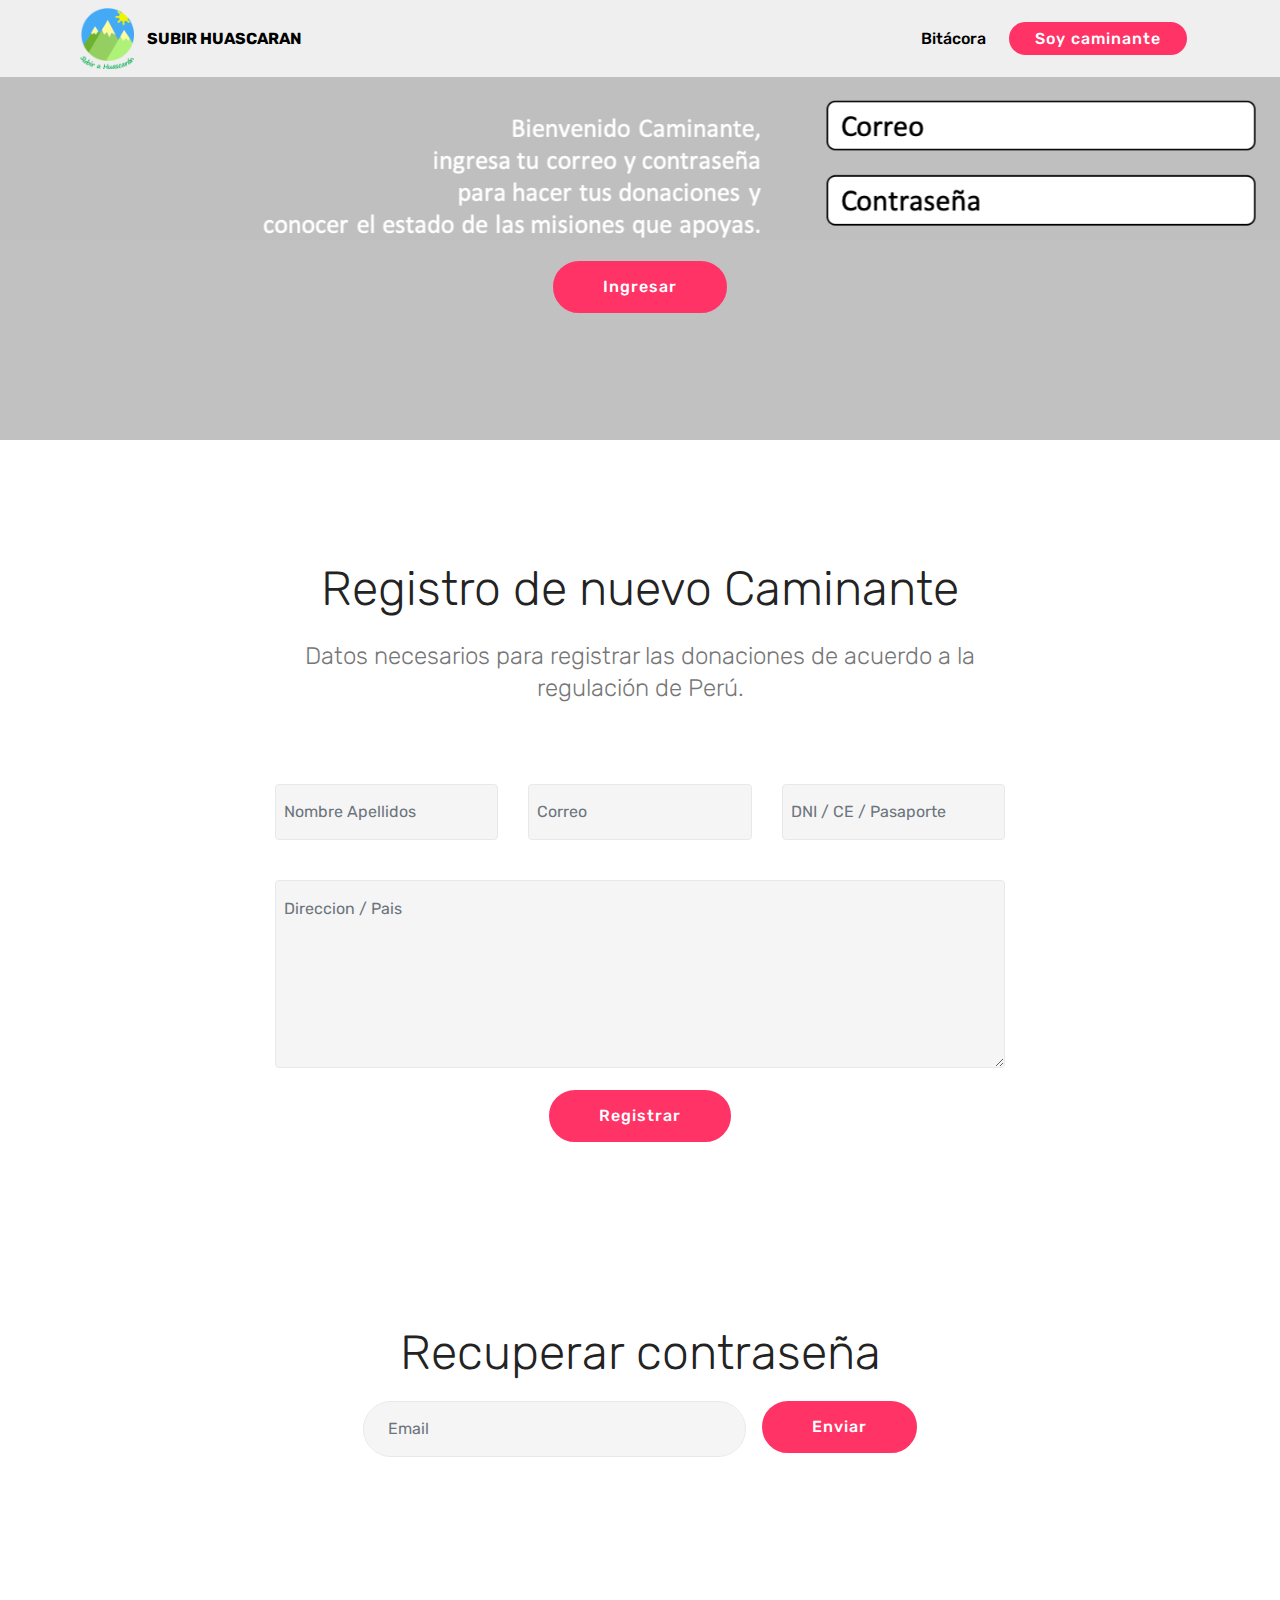
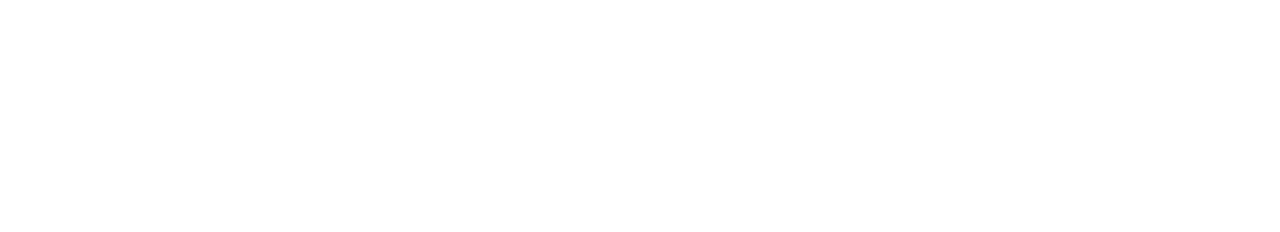
==== commit 248ef0f5: "create github pages" ====
--- a/page1.html
+++ b/page1.html
@@ -10,13 +10,12 @@
   <meta name="description" content="Website Generator Description">
   
   <title>002-ingreso</title>
-  <link rel="stylesheet" href="assets/web/assets/mobirise-icons/mobirise-icons.css">
   <link rel="stylesheet" href="assets/bootstrap/css/bootstrap.min.css">
   <link rel="stylesheet" href="assets/bootstrap/css/bootstrap-grid.min.css">
   <link rel="stylesheet" href="assets/bootstrap/css/bootstrap-reboot.min.css">
+  <link rel="stylesheet" href="assets/tether/tether.min.css">
+  <link rel="stylesheet" href="assets/dropdown/css/style.css">
   <link rel="stylesheet" href="assets/socicon/css/styles.css">
-  <link rel="stylesheet" href="assets/dropdown/css/style.css">
-  <link rel="stylesheet" href="assets/tether/tether.min.css">
   <link rel="stylesheet" href="assets/theme/css/style.css">
   <link rel="preload" as="style" href="assets/mobirise/css/mbr-additional.css"><link rel="stylesheet" href="assets/mobirise/css/mbr-additional.css" type="text/css">
   
@@ -59,49 +58,34 @@
     </nav>
 </section>
 
-<section class="engine"><a href="https://mobirise.info/t">amp templates</a></section><section class="header15 cid-rJ0lMRycGT mbr-fullscreen" id="header15-j">
-
-    
-
-    <div class="mbr-overlay" style="opacity: 0.5; background-color: rgb(239, 239, 239);"></div>
-
-    <div class="container align-right">
-        <div class="row">
-            <div class="mbr-white col-lg-8 col-md-7 content-container">
-                
-                <p class="mbr-text pb-3 mbr-fonts-style display-5">Bienvenido Caminante, <br>ingresa tu correo y contraseña<br>para hacer tus donaciones y <br>conocer el estado de las misiones que apoyas.</p>
-            </div>
-            <div class="col-lg-4 col-md-5">
-                <div class="form-container">
-                    <div class="media-container-column" data-form-type="formoid">
-                        <!---Formbuilder Form--->
-                        <form action="https://mobirise.com/" method="POST" class="mbr-form form-with-styler" data-form-title="Mobirise Form"><input type="hidden" name="email" data-form-email="true" value="wtqzA0rQZK1cA6QwADzqJ+I+RtrKymRu3xZTuNvysH09sayi7FmQZikdBeSeCKJBfhkM40BxDF42fVDgRj4GmOp/pbe2hW7lbLtdLnOI4zMqJEd/yFccIYRz8CR8Po/f">
-                            <div class="row">
-                                <div hidden="hidden" data-form-alert="" class="alert alert-success col-12">Bienvenido!</div>
-                                <div hidden="hidden" data-form-alert-danger="" class="alert alert-danger col-12">
-                                </div>
-                            </div>
-                            <div class="dragArea row">
-                                
-                                <div class="col-md-12 form-group " data-for="email">
-                                    <input type="email" name="email" placeholder="Email" data-form-field="Email" required="required" class="form-control px-3 display-7" id="email-header15-j">
-                                </div>
-                                <div data-for="phone" class="col-md-12 form-group ">
-                                    <input type="tel" name="phone" placeholder="Contraseña" data-form-field="Phone" class="form-control px-3 display-7" id="phone-header15-j">
-                                </div>
-                                
-                                <div class="col-md-12 input-group-btn"><button type="submit" class="btn btn-secondary btn-form display-4" href="page5.html">Ingresar</button></div>
-                            </div>
-                        </form><!---Formbuilder Form--->
-                    </div>
-                </div>
-            </div>
-        </div>
-    </div>
-    <div class="mbr-arrow hidden-sm-down" aria-hidden="true">
-        <a href="#next">
-            <i class="mbri-down mbr-iconfont"></i>
-        </a>
+<section class="engine"><a href="https://mobirise.info/m">site design templates</a></section><section class="mbr-section content5 cid-rJwAO5tLyL" id="content5-1j">
+
+    
+
+    
+
+    <div class="container">
+        <div class="media-container-row">
+            <div class="title col-12 col-md-8">
+                
+                
+                
+                
+            </div>
+        </div>
+    </div>
+</section>
+
+<section class="mbr-section content8 cid-rJwDON7VYM" id="content8-1k">
+
+    
+
+    <div class="container">
+        <div class="media-container-row title">
+            <div class="col-12 col-md-8">
+                <div class="mbr-section-btn align-center"><a class="btn btn-secondary display-4" href="page5.html">Ingresar</a></div>
+            </div>
+        </div>
     </div>
 </section>
 
@@ -124,7 +108,7 @@
         <div class="row justify-content-center">
             <div class="media-container-column col-lg-8" data-form-type="formoid">
                 <!---Formbuilder Form--->
-                <form action="https://mobirise.com/" method="POST" class="mbr-form form-with-styler" data-form-title="Mobirise Form"><input type="hidden" name="email" data-form-email="true" value="e6qMvipuUezqHyOZQiGdIUFKwZcSwROs5qsjVLVdqNBM+Jt9uk/OGUS6oN6cT/D31UYYcY5IENsYdueJPuXUT8WEsx3m8ywDl4KQ12ntDNOguZOmyFTrvGoSGOFh6pt0">
+                <form action="https://mobirise.com/" method="POST" class="mbr-form form-with-styler" data-form-title="Mobirise Form"><input type="hidden" name="email" data-form-email="true" value="J2u/UeYT+ay5RMKVQgxX/OZj40utjbpFkwYV80bzazhG6iRUUjq6mSFZc5VAS3beqXaaLITjSWw99FMPchuQqgXrYmuignmNP1yAjb5EofSWBsKi5s8LbfQcZxfN++5m">
                     <div class="row">
                         <div hidden="hidden" data-form-alert="" class="alert alert-success col-12">Por correo te llegará la Contraseña y un número de Identificación como Caminante de Subir Huascarán!</div>
                         <div hidden="hidden" data-form-alert-danger="" class="alert alert-danger col-12">
@@ -173,7 +157,7 @@
         <div class="row py-2 justify-content-center">
             <div class="col-12 col-lg-6  col-md-8 " data-form-type="formoid">
                 <!---Formbuilder Form--->
-                <form action="https://mobirise.com/" method="POST" class="mbr-form form-with-styler" data-form-title="Mobirise Form"><input type="hidden" name="email" data-form-email="true" value="NQAg6fDDXgw+sFbmTN1wZW7kQ4qYK/VZmVhrrgOsUr6HjoA9whNMkicKUkTNT1DjmzQx8Qpdij0NiBd3gmocsq4LO/XG/91CPZPKjU6f03kV4HGmVgwQR05psdc6KrQQ">
+                <form action="https://mobirise.com/" method="POST" class="mbr-form form-with-styler" data-form-title="Mobirise Form"><input type="hidden" name="email" data-form-email="true" value="q4MHkRvk3FgcXW1IcEV8ZbRfvTJpJMjXjyzBzWWMa9TsW349Oc7z92NeriSv9DQc4sBAhk/eLHhLI5a3LBA4PS8/Qtb72+BD3MyvHNVb1shGt2A4d4AxRhrIUM1EEmWm">
                     <div class="row">
                         <div hidden="hidden" data-form-alert="" class="alert alert-success col-12">Thanks for filling out the form!</div>
                         <div hidden="hidden" data-form-alert-danger="" class="alert alert-danger col-12">
@@ -257,11 +241,11 @@
   <script src="assets/web/assets/jquery/jquery.min.js"></script>
   <script src="assets/popper/popper.min.js"></script>
   <script src="assets/bootstrap/js/bootstrap.min.js"></script>
+  <script src="assets/tether/tether.min.js"></script>
   <script src="assets/smoothscroll/smooth-scroll.js"></script>
   <script src="assets/dropdown/js/nav-dropdown.js"></script>
   <script src="assets/dropdown/js/navbar-dropdown.js"></script>
   <script src="assets/touchswipe/jquery.touch-swipe.min.js"></script>
-  <script src="assets/tether/tether.min.js"></script>
   <script src="assets/theme/js/script.js"></script>
   <script src="assets/formoid/formoid.min.js"></script>
   
--- a/assets/mobirise/css/mbr-additional.css
+++ b/assets/mobirise/css/mbr-additional.css
@@ -1705,37 +1705,18 @@
 .cid-rIZL8jFSp6 .dropdown-item:hover {
   color: #767676 !important;
 }
-.cid-rJ0lMRycGT {
-  background-image: url("../../../assets/images/callejondehuaylas1-640x427.jpg");
-}
-.cid-rJ0lMRycGT .form-control,
-.cid-rJ0lMRycGT .form-control:focus {
-  background: #ffffff;
-  border: 1px solid #ffffff;
-}
-.cid-rJ0lMRycGT .form-container {
-  transition: all .2s;
-  border: 1px solid #ffffff;
-  padding: 1rem;
-}
-.cid-rJ0lMRycGT textarea.form-control {
-  min-height: 188px;
-}
-.cid-rJ0lMRycGT .input-group-btn {
-  justify-content: center;
-  -webkit-justify-content: center;
-}
-@media (min-width: 768px) {
-  .cid-rJ0lMRycGT .content-container {
-    padding-right: 5rem;
-  }
-}
-.cid-rJ0lMRycGT .mbr-text,
-.cid-rJ0lMRycGT .mbr-section-btn {
-  color: #ff3366;
+.cid-rJwAO5tLyL {
+  padding-top: 120px;
+  padding-bottom: 120px;
+  background-image: url("../../../assets/images/login01-1999x866.png");
+}
+.cid-rJwDON7VYM {
+  padding-top: 15px;
+  padding-bottom: 120px;
+  background-color: #c1c1c1;
 }
 .cid-rJ5rDfbbf0 {
-  padding-top: 90px;
+  padding-top: 120px;
   padding-bottom: 90px;
   background-color: #ffffff;
 }
--- a/assets/mobirise/css/mbr-additional.css
+++ b/assets/mobirise/css/mbr-additional.css
@@ -1705,37 +1705,18 @@
 .cid-rIZL8jFSp6 .dropdown-item:hover {
   color: #767676 !important;
 }
-.cid-rJ0lMRycGT {
-  background-image: url("../../../assets/images/callejondehuaylas1-640x427.jpg");
-}
-.cid-rJ0lMRycGT .form-control,
-.cid-rJ0lMRycGT .form-control:focus {
-  background: #ffffff;
-  border: 1px solid #ffffff;
-}
-.cid-rJ0lMRycGT .form-container {
-  transition: all .2s;
-  border: 1px solid #ffffff;
-  padding: 1rem;
-}
-.cid-rJ0lMRycGT textarea.form-control {
-  min-height: 188px;
-}
-.cid-rJ0lMRycGT .input-group-btn {
-  justify-content: center;
-  -webkit-justify-content: center;
-}
-@media (min-width: 768px) {
-  .cid-rJ0lMRycGT .content-container {
-    padding-right: 5rem;
-  }
-}
-.cid-rJ0lMRycGT .mbr-text,
-.cid-rJ0lMRycGT .mbr-section-btn {
-  color: #ff3366;
+.cid-rJwAO5tLyL {
+  padding-top: 120px;
+  padding-bottom: 120px;
+  background-image: url("../../../assets/images/login01-1999x866.png");
+}
+.cid-rJwDON7VYM {
+  padding-top: 15px;
+  padding-bottom: 120px;
+  background-color: #c1c1c1;
 }
 .cid-rJ5rDfbbf0 {
-  padding-top: 90px;
+  padding-top: 120px;
   padding-bottom: 90px;
   background-color: #ffffff;
 }
